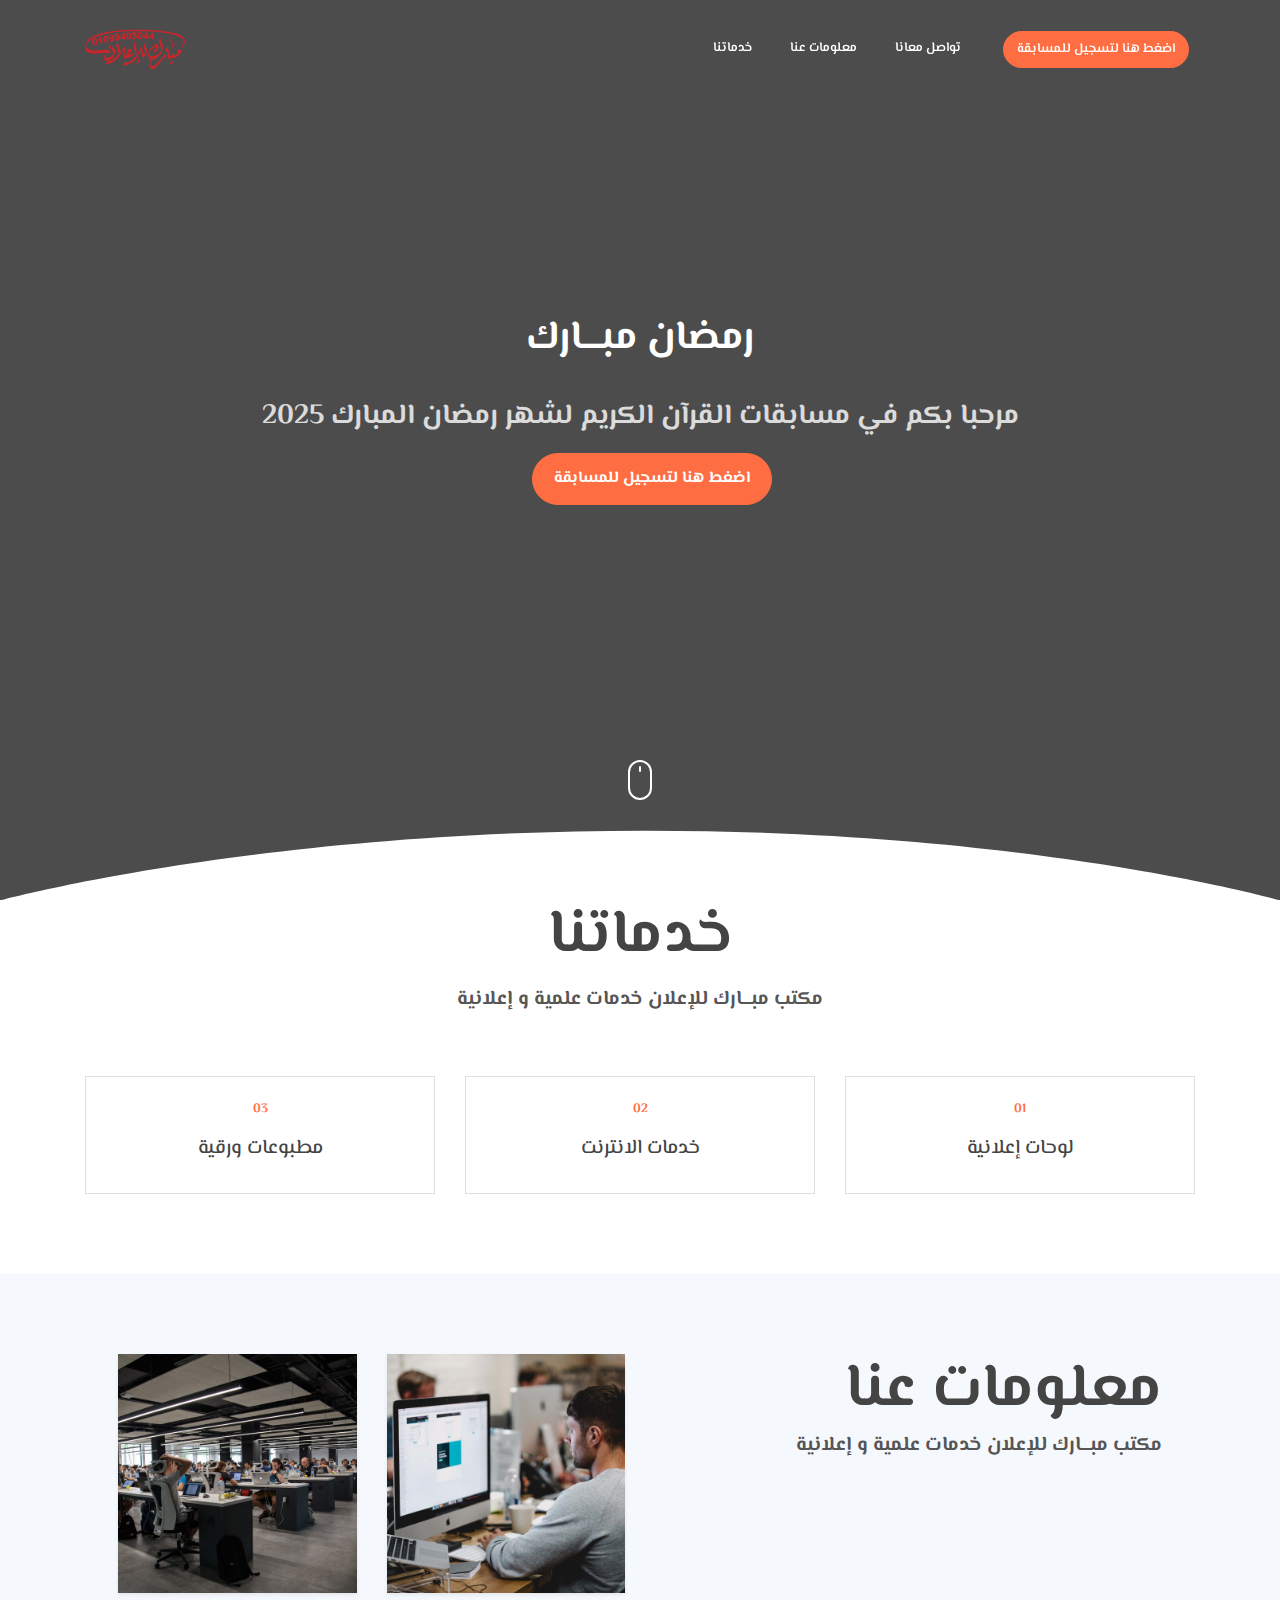
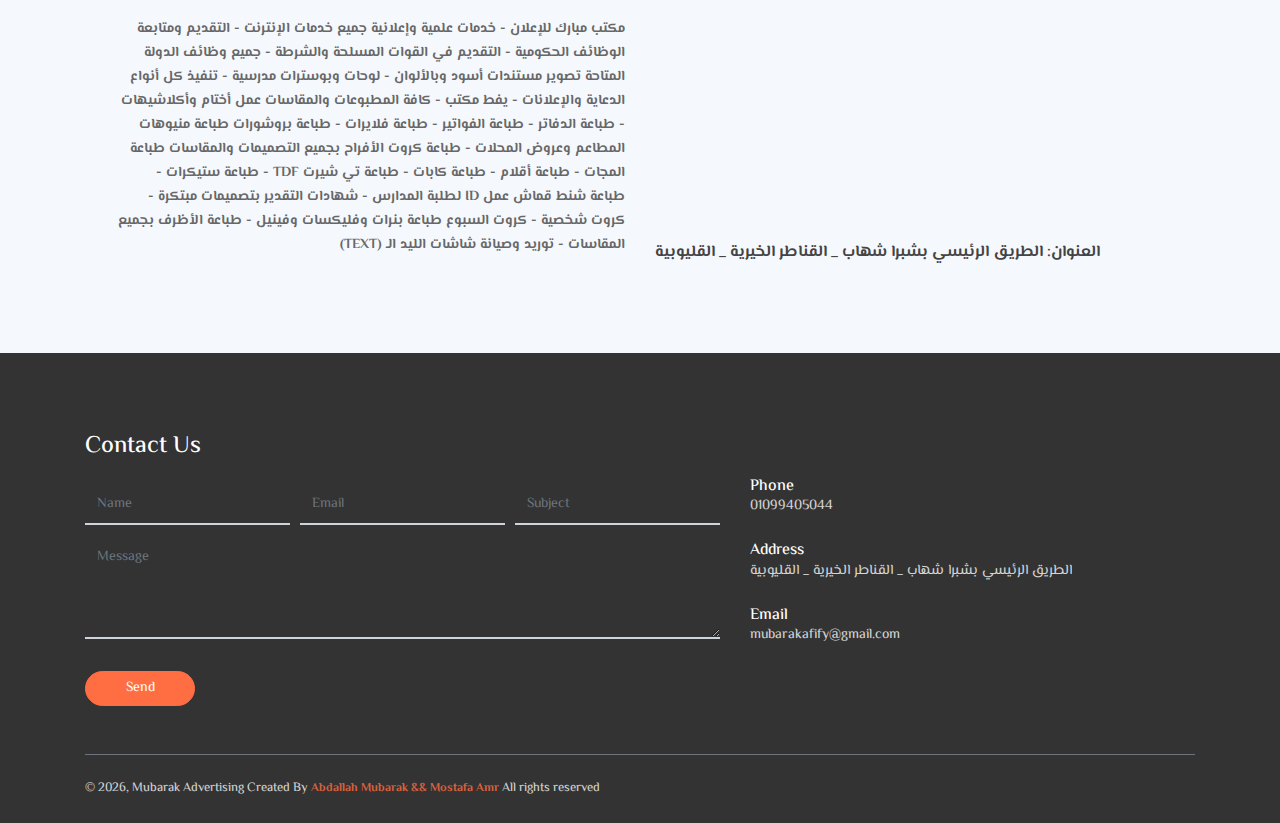
==== index.html @ 3330b334 "Initial commit" ====
<!DOCTYPE html>
<html lang="en">
<head>
	<meta charset="utf-8">
    <meta name="viewport" content="width=device-width, initial-scale=1, shrink-to-fit=no">
    <meta name="description" content="">
    <meta name="author" content="">
    <title>مكتب مبارك للإعلان</title>
    <!-- font icons -->
    <link rel="stylesheet" href="/assets/vendors/themify-icons/css/themify-icons.css">
    <!-- Bootstrap + form main styles -->
	<link rel="stylesheet" href="/assets/css/form.css">
    <link rel="preconnect" href="https://fonts.googleapis.com">
<link rel="preconnect" href="https://fonts.gstatic.com" crossorigin>
<link href="https://fonts.googleapis.com/css2?family=El+Messiri:wght@400..700&display=swap" rel="stylesheet">
</head>
<body data-spy="scroll" data-target=".navbar" data-offset="40" id="home">

    <!-- page Navigation -->
    <nav class="navbar custom-navbar navbar-expand-md navbar-light fixed-top" data-spy="affix" data-offset-top="10">
        <div class="container">
            <a class="navbar-brand" href="#">
                <img src="/assets/imgs/1.png" alt="">
            </a>
            <button class="navbar-toggler ml-auto" type="button" data-toggle="collapse" data-target="#navbarSupportedContent" aria-controls="navbarSupportedContent" aria-expanded="false" aria-label="Toggle navigation">
                <span class="navbar-toggler-icon"></span>
            </button>
            <div class="collapse navbar-collapse" id="navbarSupportedContent">
                <ul class="navbar-nav ml-auto">                     
                    <li class="nav-item">
                        <a class="nav-link" href="#service">خدماتنا</a>
                    </li>
                    <li class="nav-item">
                        <a class="nav-link" href="#about">معلومات عنا</a>
                    </li>
                    </li>
                    <li class="nav-item">
                        <a class="nav-link" href="#contact">تواصل معانا</a>
                    </li>
                    <li class="nav-item">
                        <a href="/rule.html" class="ml-4 nav-link btn btn-primary btn-sm rounded" style="text-align: center;">اضغط هنا لتسجيل للمسابقة</a>
                    </li>
                </ul>
            </div>
        </div>
    </nav>
    <!-- End Of Second Navigation -->

    <!-- Page Header -->
    <header class="header">
        <div class="overlay">
            <li class="nav-item">
                <h1 style="margin-top: -80px;">رمضان مبـــارك</h1>
            </li> 
            <li class="nav-item">
                <p>مرحبا بكم في مسابقات القرآن الكريم لشهر رمضان المبارك 2025</p>            
            </li> 
            <li class="nav-item">
                <a href="/rule.html" class="ml-4 nav-link btn btn-primary btn-sm rounded">اضغط هنا لتسجيل للمسابقة</a>
            </li> 
        </div>  
        <div class="shape">
            <svg viewBox="0 0 1500 200">
                <path d="m 0,240 h 1500.4828 v -71.92164 c 0,0 -286.2763,-81.79324 -743.19024,-81.79324 C 300.37862,86.28512 0,168.07836 0,168.07836 Z"/>
            </svg>
        </div>  
        <div class="mouse-icon"><div class="wheel"></div></div>
    </header>
    <!-- End Of Page Header -->

    <!-- Service Section -->
    <section  id="service" class="section pt-0">
        <div class="container">
            <h6 class="section-title text-center ">خدماتنا</h6>
            <h6 class="section-subtitle text-center mb-5 pb-3">مكتب مبـــارك للإعلان خدمات علمية و إعلانية</h6>

            <div class="row">
                <div class="col-md-4">
                    <div class="card mb-4 mb-md-0 text-center">
                        <div class="card-body" >
                            <small class="text-primary font-weight-bold">01</small>
                            <h5 class="card-title mt-3" dir="rtl"> لوحات إعلانية <h5>
                        </div>
                    </div>
                </div>
                <div class="col-md-4">
                    <div class="card mb-4 mb-md-0 text-center">
                        <div class="card-body">
                            <small class="text-primary font-weight-bold">02</small>
                            <h5 class="card-title mt-3">خدمات الانترنت <h5>
                        </div>
                    </div>
                </div>
                <div class="col-md-4">
                    <div class="card mb-4 mb-md-0 text-center">
                        <div class="card-body">
                            <small class="text-primary font-weight-bold">03</small>
                            <h5 class="card-title mt-3">مطبوعات ورقية <h5>
                        </div>
                    </div>
                </div>    
         
            </div>
        </div>
    </section>
    <!-- End OF Service Section -->

    <!-- About Section -->
    <section class="section" id="about">
        <div class="container">
            <div class="row justify-content-between">
                <div class="col-md-6 pr-md-5 mb-4 mb-md-0" >
                    <h6 class="section-title mb-0" >معلومات عنا</h6>
                    <h6 class="section-subtitle mb-4" >مكتب مبـــارك للإعلان خدمات علمية و إعلانية
                    </h6>
                    <p ></p>
                    <iframe class="text-center"  src="https://www.google.com/maps/embed?pb=!1m17!1m12!1m3!1d3445.7372676297796!2d31.115023584879527!3d30.273066281799746!2m3!1f0!2f0!3f0!3m2!1i1024!2i768!4f13.1!3m2!1m1!2zMzDCsDE2JzIzLjAiTiAzMcKwMDYnNDYuMiJF!5e0!3m2!1sar!2seg!4v1740865009170!5m2!1sar!2seg" width="450" height="350" style="border:0;" allowfullscreen="" loading="lazy" referrerpolicy="no-referrer-when-downgrade"></iframe>                
                    <br>
                    <strong>العنوان:</strong> الطريق الرئيسي بشبرا شهاب _ القناطر الخيرية _ القليوبية 
                </div>
                    
                    <div class="col-md-6 pl-md-5">
                    <div class="row">
                        <div class="col-6">
                            <img src="/assets/imgs/about-1.jpg" alt="" class="w-100 shadow-sm">
                        </div>
                        <div class="col-6">
                            <img src="/assets/imgs/about-2.jpg" alt="" class="w-100 shadow-sm">
                        </div>
                        <div class="col-12 mt-4">
                            <p dir="rtl" style="text-align: right; line-height: 1.5rem; font-weight: bold;">
                                مكتب مبارك للإعلان - خدمات علمية وإعلانية
                                جميع خدمات الإنترنت - التقديم ومتابعة الوظائف الحكومية - التقديم في القوات المسلحة والشرطة - جميع وظائف الدولة المتاحة 
                                تصوير مستندات أسود وبالألوان - لوحات وبوسترات مدرسية - تنفيذ كل أنواع الدعاية والإعلانات - يفط مكتب - كافة المطبوعات والمقاسات 
                                عمل أختام وأكلاشيهات - طباعة الدفاتر - طباعة الفواتير - طباعة فلايرات - طباعة بروشورات 
                                طباعة منيوهات المطاعم وعروض المحلات - طباعة كروت الأفراح بجميع التصميمات والمقاسات 
                                طباعة المجات - طباعة أقلام - طباعة كابات - طباعة تي شيرت TDF - طباعة ستيكرات - طباعة شنط قماش 
                                عمل ID لطلبة المدارس - شهادات التقدير بتصميمات مبتكرة - كروت شخصية - كروت السبوع 
                                طباعة بنرات وفليكسات وفينيل - طباعة الأظرف بجميع المقاسات - توريد وصيانة شاشات الليد الـ (TEXT) 
                            </p>
                        </div>
                    </div>
                </div>
            </div>              
        </div>
    </section>

    <!-- Contact Section -->
    <section id="contact" class="section has-img-bg pb-0">
        <div class="container">
            <div class="row align-items-center">
                <div class="col-md-5 my-3">
                    <h6 class="mb-0">Phone</h6>
                    <p class="mb-4">01099405044</p>

                    <h6 class="mb-0">Address</h6>
                    <p class="mb-4">الطريق الرئيسي بشبرا شهاب _ القناطر الخيرية _ القليوبية </p>

                    <h6 class="mb-0">Email</h6>
                    <p class="mb-0">mubarakafify@gmail.com</p>
                    <p></p>
                </div>
                <div class="col-md-7">
                    <form>
                        <h4 class="mb-4">Contact Us</h4>
                        <div class="form-row">
                            <div class="form-group col-sm-4">
                                <input type="text" class="form-control text-white rounded-0 bg-transparent" name="name" placeholder="Name">
                            </div>
                            <div class="form-group col-sm-4">
                                <input type="email" class="form-control text-white rounded-0 bg-transparent" name="Email" placeholder="Email">
                            </div>
                            <div class="form-group col-sm-4">
                                <input type="text" class="form-control text-white rounded-0 bg-transparent" name="subject" placeholder="Subject">
                            </div>
                            <div class="form-group col-12">
                                <textarea name="message" id="" cols="30" rows="4" class="form-control text-white rounded-0 bg-transparent" placeholder="Message"></textarea>

                            </div>
                            <div class="form-group col-12 mb-0">
                                <button type="submit" class="btn btn-primary rounded w-md mt-3">Send</button>
                            </div>                          
                        </div>                          
                    </form>
                </div>
            </div>
            <!-- Page Footer -->
            <footer class="mt-5 py-4 border-top border-secondary">
                <p class="mb-0 small">&copy; <script>document.write(new Date().getFullYear())</script>, Mubarak Advertising Created By <span style="color: #ff6e42; font-weight: bolder; font-size: 12px;">Abdallah Mubarak && Mostafa Amr</span>   All rights reserved </p>     
            </footer>
            <!-- End of Page Footer -->  
        </div>
    </section>
	
	<!-- core  -->
    <script src="/assets/vendors/jquery/jquery-3.4.1.js"></script>
    <script src="/assets/vendors/bootstrap/bootstrap.bundle.js"></script>

    <!-- bootstrap 3 affix -->
	<script src="/assets/vendors/bootstrap/bootstrap.affix.js"></script>

    <!-- Isotope -->
    <script src="/assets/vendors/isotope/isotope.pkgd.js"></script>

    <!-- form js -->
    <script src="/assets/js/form.js"></script>

</body>
</html>
---- assets/vendors/themify-icons/css/themify-icons.css ----
@font-face {
	font-family: 'themify';
	src:url("../fonts/themify.eot?-fvbane");
	src:url("../fonts/themify.eot?#iefix-fvbane") format("embedded-opentype"),
		url("../fonts/themify.woff?-fvbane") format("woff"),
		url("../fonts/themify.ttf?-fvbane") format("truetype"),
		url("../fonts/themify.svg?-fvbane#themify") format("svg");
	font-weight: normal;
	font-style: normal;
}

[class^="ti-"], [class*=" ti-"] {
	font-family: 'themify';
	speak: none;
	font-style: normal;
	font-weight: normal;
	font-variant: normal;
	text-transform: none;
	line-height: 1;

	/* Better Font Rendering =========== */
	-webkit-font-smoothing: antialiased;
	-moz-osx-font-smoothing: grayscale;
}

.ti-wand:before {
	content: "\e600";
}
.ti-volume:before {
	content: "\e601";
}
.ti-user:before {
	content: "\e602";
}
.ti-unlock:before {
	content: "\e603";
}
.ti-unlink:before {
	content: "\e604";
}
.ti-trash:before {
	content: "\e605";
}
.ti-thought:before {
	content: "\e606";
}
.ti-target:before {
	content: "\e607";
}
.ti-tag:before {
	content: "\e608";
}
.ti-tablet:before {
	content: "\e609";
}
.ti-star:before {
	content: "\e60a";
}
.ti-spray:before {
	content: "\e60b";
}
.ti-signal:before {
	content: "\e60c";
}
.ti-shopping-cart:before {
	content: "\e60d";
}
.ti-shopping-cart-full:before {
	content: "\e60e";
}
.ti-settings:before {
	content: "\e60f";
}
.ti-search:before {
	content: "\e610";
}
.ti-zoom-in:before {
	content: "\e611";
}
.ti-zoom-out:before {
	content: "\e612";
}
.ti-cut:before {
	content: "\e613";
}
.ti-ruler:before {
	content: "\e614";
}
.ti-ruler-pencil:before {
	content: "\e615";
}
.ti-ruler-alt:before {
	content: "\e616";
}
.ti-bookmark:before {
	content: "\e617";
}
.ti-bookmark-alt:before {
	content: "\e618";
}
.ti-reload:before {
	content: "\e619";
}
.ti-plus:before {
	content: "\e61a";
}
.ti-pin:before {
	content: "\e61b";
}
.ti-pencil:before {
	content: "\e61c";
}
.ti-pencil-alt:before {
	content: "\e61d";
}
.ti-paint-roller:before {
	content: "\e61e";
}
.ti-paint-bucket:before {
	content: "\e61f";
}
.ti-na:before {
	content: "\e620";
}
.ti-mobile:before {
	content: "\e621";
}
.ti-minus:before {
	content: "\e622";
}
.ti-medall:before {
	content: "\e623";
}
.ti-medall-alt:before {
	content: "\e624";
}
.ti-marker:before {
	content: "\e625";
}
.ti-marker-alt:before {
	content: "\e626";
}
.ti-arrow-up:before {
	content: "\e627";
}
.ti-arrow-right:before {
	content: "\e628";
}
.ti-arrow-left:before {
	content: "\e629";
}
.ti-arrow-down:before {
	content: "\e62a";
}
.ti-lock:before {
	content: "\e62b";
}
.ti-location-arrow:before {
	content: "\e62c";
}
.ti-link:before {
	content: "\e62d";
}
.ti-layout:before {
	content: "\e62e";
}
.ti-layers:before {
	content: "\e62f";
}
.ti-layers-alt:before {
	content: "\e630";
}
.ti-key:before {
	content: "\e631";
}
.ti-import:before {
	content: "\e632";
}
.ti-image:before {
	content: "\e633";
}
.ti-heart:before {
	content: "\e634";
}
.ti-heart-broken:before {
	content: "\e635";
}
.ti-hand-stop:before {
	content: "\e636";
}
.ti-hand-open:before {
	content: "\e637";
}
.ti-hand-drag:before {
	content: "\e638";
}
.ti-folder:before {
	content: "\e639";
}
.ti-flag:before {
	content: "\e63a";
}
.ti-flag-alt:before {
	content: "\e63b";
}
.ti-flag-alt-2:before {
	content: "\e63c";
}
.ti-eye:before {
	content: "\e63d";
}
.ti-export:before {
	content: "\e63e";
}
.ti-exchange-vertical:before {
	content: "\e63f";
}
.ti-desktop:before {
	content: "\e640";
}
.ti-cup:before {
	content: "\e641";
}
.ti-crown:before {
	content: "\e642";
}
.ti-comments:before {
	content: "\e643";
}
.ti-comment:before {
	content: "\e644";
}
.ti-comment-alt:before {
	content: "\e645";
}
.ti-close:before {
	content: "\e646";
}
.ti-clip:before {
	content: "\e647";
}
.ti-angle-up:before {
	content: "\e648";
}
.ti-angle-right:before {
	content: "\e649";
}
.ti-angle-left:before {
	content: "\e64a";
}
.ti-angle-down:before {
	content: "\e64b";
}
.ti-check:before {
	content: "\e64c";
}
.ti-check-box:before {
	content: "\e64d";
}
.ti-camera:before {
	content: "\e64e";
}
.ti-announcement:before {
	content: "\e64f";
}
.ti-brush:before {
	content: "\e650";
}
.ti-briefcase:before {
	content: "\e651";
}
.ti-bolt:before {
	content: "\e652";
}
.ti-bolt-alt:before {
	content: "\e653";
}
.ti-blackboard:before {
	content: "\e654";
}
.ti-bag:before {
	content: "\e655";
}
.ti-move:before {
	content: "\e656";
}
.ti-arrows-vertical:before {
	content: "\e657";
}
.ti-arrows-horizontal:before {
	content: "\e658";
}
.ti-fullscreen:before {
	content: "\e659";
}
.ti-arrow-top-right:before {
	content: "\e65a";
}
.ti-arrow-top-left:before {
	content: "\e65b";
}
.ti-arrow-circle-up:before {
	content: "\e65c";
}
.ti-arrow-circle-right:before {
	content: "\e65d";
}
.ti-arrow-circle-left:before {
	content: "\e65e";
}
.ti-arrow-circle-down:before {
	content: "\e65f";
}
.ti-angle-double-up:before {
	content: "\e660";
}
.ti-angle-double-right:before {
	content: "\e661";
}
.ti-angle-double-left:before {
	content: "\e662";
}
.ti-angle-double-down:before {
	content: "\e663";
}
.ti-zip:before {
	content: "\e664";
}
.ti-world:before {
	content: "\e665";
}
.ti-wheelchair:before {
	content: "\e666";
}
.ti-view-list:before {
	content: "\e667";
}
.ti-view-list-alt:before {
	content: "\e668";
}
.ti-view-grid:before {
	content: "\e669";
}
.ti-uppercase:before {
	content: "\e66a";
}
.ti-upload:before {
	content: "\e66b";
}
.ti-underline:before {
	content: "\e66c";
}
.ti-truck:before {
	content: "\e66d";
}
.ti-timer:before {
	content: "\e66e";
}
.ti-ticket:before {
	content: "\e66f";
}
.ti-thumb-up:before {
	content: "\e670";
}
.ti-thumb-down:before {
	content: "\e671";
}
.ti-text:before {
	content: "\e672";
}
.ti-stats-up:before {
	content: "\e673";
}
.ti-stats-down:before {
	content: "\e674";
}
.ti-split-v:before {
	content: "\e675";
}
.ti-split-h:before {
	content: "\e676";
}
.ti-smallcap:before {
	content: "\e677";
}
.ti-shine:before {
	content: "\e678";
}
.ti-shift-right:before {
	content: "\e679";
}
.ti-shift-left:before {
	content: "\e67a";
}
.ti-shield:before {
	content: "\e67b";
}
.ti-notepad:before {
	content: "\e67c";
}
.ti-server:before {
	content: "\e67d";
}
.ti-quote-right:before {
	content: "\e67e";
}
.ti-quote-left:before {
	content: "\e67f";
}
.ti-pulse:before {
	content: "\e680";
}
.ti-printer:before {
	content: "\e681";
}
.ti-power-off:before {
	content: "\e682";
}
.ti-plug:before {
	content: "\e683";
}
.ti-pie-chart:before {
	content: "\e684";
}
.ti-paragraph:before {
	content: "\e685";
}
.ti-panel:before {
	content: "\e686";
}
.ti-package:before {
	content: "\e687";
}
.ti-music:before {
	content: "\e688";
}
.ti-music-alt:before {
	content: "\e689";
}
.ti-mouse:before {
	content: "\e68a";
}
.ti-mouse-alt:before {
	content: "\e68b";
}
.ti-money:before {
	content: "\e68c";
}
.ti-microphone:before {
	content: "\e68d";
}
.ti-menu:before {
	content: "\e68e";
}
.ti-menu-alt:before {
	content: "\e68f";
}
.ti-map:before {
	content: "\e690";
}
.ti-map-alt:before {
	content: "\e691";
}
.ti-loop:before {
	content: "\e692";
}
.ti-location-pin:before {
	content: "\e693";
}
.ti-list:before {
	content: "\e694";
}
.ti-light-bulb:before {
	content: "\e695";
}
.ti-Italic:before {
	content: "\e696";
}
.ti-info:before {
	content: "\e697";
}
.ti-infinite:before {
	content: "\e698";
}
.ti-id-badge:before {
	content: "\e699";
}
.ti-hummer:before {
	content: "\e69a";
}
.ti-home:before {
	content: "\e69b";
}
.ti-help:before {
	content: "\e69c";
}
.ti-headphone:before {
	content: "\e69d";
}
.ti-harddrives:before {
	content: "\e69e";
}
.ti-harddrive:before {
	content: "\e69f";
}
.ti-gift:before {
	content: "\e6a0";
}
.ti-game:before {
	content: "\e6a1";
}
.ti-filter:before {
	content: "\e6a2";
}
.ti-files:before {
	content: "\e6a3";
}
.ti-file:before {
	content: "\e6a4";
}
.ti-eraser:before {
	content: "\e6a5";
}
.ti-envelope:before {
	content: "\e6a6";
}
.ti-download:before {
	content: "\e6a7";
}
.ti-direction:before {
	content: "\e6a8";
}
.ti-direction-alt:before {
	content: "\e6a9";
}
.ti-dashboard:before {
	content: "\e6aa";
}
.ti-control-stop:before {
	content: "\e6ab";
}
.ti-control-shuffle:before {
	content: "\e6ac";
}
.ti-control-play:before {
	content: "\e6ad";
}
.ti-control-pause:before {
	content: "\e6ae";
}
.ti-control-forward:before {
	content: "\e6af";
}
.ti-control-backward:before {
	content: "\e6b0";
}
.ti-cloud:before {
	content: "\e6b1";
}
.ti-cloud-up:before {
	content: "\e6b2";
}
.ti-cloud-down:before {
	content: "\e6b3";
}
.ti-clipboard:before {
	content: "\e6b4";
}
.ti-car:before {
	content: "\e6b5";
}
.ti-calendar:before {
	content: "\e6b6";
}
.ti-book:before {
	content: "\e6b7";
}
.ti-bell:before {
	content: "\e6b8";
}
.ti-basketball:before {
	content: "\e6b9";
}
.ti-bar-chart:before {
	content: "\e6ba";
}
.ti-bar-chart-alt:before {
	content: "\e6bb";
}
.ti-back-right:before {
	content: "\e6bc";
}
.ti-back-left:before {
	content: "\e6bd";
}
.ti-arrows-corner:before {
	content: "\e6be";
}
.ti-archive:before {
	content: "\e6bf";
}
.ti-anchor:before {
	content: "\e6c0";
}
.ti-align-right:before {
	content: "\e6c1";
}
.ti-align-left:before {
	content: "\e6c2";
}
.ti-align-justify:before {
	content: "\e6c3";
}
.ti-align-center:before {
	content: "\e6c4";
}
.ti-alert:before {
	content: "\e6c5";
}
.ti-alarm-clock:before {
	content: "\e6c6";
}
.ti-agenda:before {
	content: "\e6c7";
}
.ti-write:before {
	content: "\e6c8";
}
.ti-window:before {
	content: "\e6c9";
}
.ti-widgetized:before {
	content: "\e6ca";
}
.ti-widget:before {
	content: "\e6cb";
}
.ti-widget-alt:before {
	content: "\e6cc";
}
.ti-wallet:before {
	content: "\e6cd";
}
.ti-video-clapper:before {
	content: "\e6ce";
}
.ti-video-camera:before {
	content: "\e6cf";
}
.ti-vector:before {
	content: "\e6d0";
}
.ti-themify-logo:before {
	content: "\e6d1";
}
.ti-themify-favicon:before {
	content: "\e6d2";
}
.ti-themify-favicon-alt:before {
	content: "\e6d3";
}
.ti-support:before {
	content: "\e6d4";
}
.ti-stamp:before {
	content: "\e6d5";
}
.ti-split-v-alt:before {
	content: "\e6d6";
}
.ti-slice:before {
	content: "\e6d7";
}
.ti-shortcode:before {
	content: "\e6d8";
}
.ti-shift-right-alt:before {
	content: "\e6d9";
}
.ti-shift-left-alt:before {
	content: "\e6da";
}
.ti-ruler-alt-2:before {
	content: "\e6db";
}
.ti-receipt:before {
	content: "\e6dc";
}
.ti-pin2:before {
	content: "\e6dd";
}
.ti-pin-alt:before {
	content: "\e6de";
}
.ti-pencil-alt2:before {
	content: "\e6df";
}
.ti-palette:before {
	content: "\e6e0";
}
.ti-more:before {
	content: "\e6e1";
}
.ti-more-alt:before {
	content: "\e6e2";
}
.ti-microphone-alt:before {
	content: "\e6e3";
}
.ti-magnet:before {
	content: "\e6e4";
}
.ti-line-double:before {
	content: "\e6e5";
}
.ti-line-dotted:before {
	content: "\e6e6";
}
.ti-line-dashed:before {
	content: "\e6e7";
}
.ti-layout-width-full:before {
	content: "\e6e8";
}
.ti-layout-width-default:before {
	content: "\e6e9";
}
.ti-layout-width-default-alt:before {
	content: "\e6ea";
}
.ti-layout-tab:before {
	content: "\e6eb";
}
.ti-layout-tab-window:before {
	content: "\e6ec";
}
.ti-layout-tab-v:before {
	content: "\e6ed";
}
.ti-layout-tab-min:before {
	content: "\e6ee";
}
.ti-layout-slider:before {
	content: "\e6ef";
}
.ti-layout-slider-alt:before {
	content: "\e6f0";
}
.ti-layout-sidebar-right:before {
	content: "\e6f1";
}
.ti-layout-sidebar-none:before {
	content: "\e6f2";
}
.ti-layout-sidebar-left:before {
	content: "\e6f3";
}
.ti-layout-placeholder:before {
	content: "\e6f4";
}
.ti-layout-menu:before {
	content: "\e6f5";
}
.ti-layout-menu-v:before {
	content: "\e6f6";
}
.ti-layout-menu-separated:before {
	content: "\e6f7";
}
.ti-layout-menu-full:before {
	content: "\e6f8";
}
.ti-layout-media-right-alt:before {
	content: "\e6f9";
}
.ti-layout-media-right:before {
	content: "\e6fa";
}
.ti-layout-media-overlay:before {
	content: "\e6fb";
}
.ti-layout-media-overlay-alt:before {
	content: "\e6fc";
}
.ti-layout-media-overlay-alt-2:before {
	content: "\e6fd";
}
.ti-layout-media-left-alt:before {
	content: "\e6fe";
}
.ti-layout-media-left:before {
	content: "\e6ff";
}
.ti-layout-media-center-alt:before {
	content: "\e700";
}
.ti-layout-media-center:before {
	content: "\e701";
}
.ti-layout-list-thumb:before {
	content: "\e702";
}
.ti-layout-list-thumb-alt:before {
	content: "\e703";
}
.ti-layout-list-post:before {
	content: "\e704";
}
.ti-layout-list-large-image:before {
	content: "\e705";
}
.ti-layout-line-solid:before {
	content: "\e706";
}
.ti-layout-grid4:before {
	content: "\e707";
}
.ti-layout-grid3:before {
	content: "\e708";
}
.ti-layout-grid2:before {
	content: "\e709";
}
.ti-layout-grid2-thumb:before {
	content: "\e70a";
}
.ti-layout-cta-right:before {
	content: "\e70b";
}
.ti-layout-cta-left:before {
	content: "\e70c";
}
.ti-layout-cta-center:before {
	content: "\e70d";
}
.ti-layout-cta-btn-right:before {
	content: "\e70e";
}
.ti-layout-cta-btn-left:before {
	content: "\e70f";
}
.ti-layout-column4:before {
	content: "\e710";
}
.ti-layout-column3:before {
	content: "\e711";
}
.ti-layout-column2:before {
	content: "\e712";
}
.ti-layout-accordion-separated:before {
	content: "\e713";
}
.ti-layout-accordion-merged:before {
	content: "\e714";
}
.ti-layout-accordion-list:before {
	content: "\e715";
}
.ti-ink-pen:before {
	content: "\e716";
}
.ti-info-alt:before {
	content: "\e717";
}
.ti-help-alt:before {
	content: "\e718";
}
.ti-headphone-alt:before {
	content: "\e719";
}
.ti-hand-point-up:before {
	content: "\e71a";
}
.ti-hand-point-right:before {
	content: "\e71b";
}
.ti-hand-point-left:before {
	content: "\e71c";
}
.ti-hand-point-down:before {
	content: "\e71d";
}
.ti-gallery:before {
	content: "\e71e";
}
.ti-face-smile:before {
	content: "\e71f";
}
.ti-face-sad:before {
	content: "\e720";
}
.ti-credit-card:before {
	content: "\e721";
}
.ti-control-skip-forward:before {
	content: "\e722";
}
.ti-control-skip-backward:before {
	content: "\e723";
}
.ti-control-record:before {
	content: "\e724";
}
.ti-control-eject:before {
	content: "\e725";
}
.ti-comments-smiley:before {
	content: "\e726";
}
.ti-brush-alt:before {
	content: "\e727";
}
.ti-youtube:before {
	content: "\e728";
}
.ti-vimeo:before {
	content: "\e729";
}
.ti-twitter:before {
	content: "\e72a";
}
.ti-time:before {
	content: "\e72b";
}
.ti-tumblr:before {
	content: "\e72c";
}
.ti-skype:before {
	content: "\e72d";
}
.ti-share:before {
	content: "\e72e";
}
.ti-share-alt:before {
	content: "\e72f";
}
.ti-rocket:before {
	content: "\e730";
}
.ti-pinterest:before {
	content: "\e731";
}
.ti-new-window:before {
	content: "\e732";
}
.ti-microsoft:before {
	content: "\e733";
}
.ti-list-ol:before {
	content: "\e734";
}
.ti-linkedin:before {
	content: "\e735";
}
.ti-layout-sidebar-2:before {
	content: "\e736";
}
.ti-layout-grid4-alt:before {
	content: "\e737";
}
.ti-layout-grid3-alt:before {
	content: "\e738";
}
.ti-layout-grid2-alt:before {
	content: "\e739";
}
.ti-layout-column4-alt:before {
	content: "\e73a";
}
.ti-layout-column3-alt:before {
	content: "\e73b";
}
.ti-layout-column2-alt:before {
	content: "\e73c";
}
.ti-instagram:before {
	content: "\e73d";
}
.ti-google:before {
	content: "\e73e";
}
.ti-github:before {
	content: "\e73f";
}
.ti-flickr:before {
	content: "\e740";
}
.ti-facebook:before {
	content: "\e741";
}
.ti-dropbox:before {
	content: "\e742";
}
.ti-dribbble:before {
	content: "\e743";
}
.ti-apple:before {
	content: "\e744";
}
.ti-android:before {
	content: "\e745";
}
.ti-save:before {
	content: "\e746";
}
.ti-save-alt:before {
	content: "\e747";
}
.ti-yahoo:before {
	content: "\e748";
}
.ti-wordpress:before {
	content: "\e749";
}
.ti-vimeo-alt:before {
	content: "\e74a";
}
.ti-twitter-alt:before {
	content: "\e74b";
}
.ti-tumblr-alt:before {
	content: "\e74c";
}
.ti-trello:before {
	content: "\e74d";
}
.ti-stack-overflow:before {
	content: "\e74e";
}
.ti-soundcloud:before {
	content: "\e74f";
}
.ti-sharethis:before {
	content: "\e750";
}
.ti-sharethis-alt:before {
	content: "\e751";
}
.ti-reddit:before {
	content: "\e752";
}
.ti-pinterest-alt:before {
	content: "\e753";
}
.ti-microsoft-alt:before {
	content: "\e754";
}
.ti-linux:before {
	content: "\e755";
}
.ti-jsfiddle:before {
	content: "\e756";
}
.ti-joomla:before {
	content: "\e757";
}
.ti-html5:before {
	content: "\e758";
}
.ti-flickr-alt:before {
	content: "\e759";
}
.ti-email:before {
	content: "\e75a";
}
.ti-drupal:before {
	content: "\e75b";
}
.ti-dropbox-alt:before {
	content: "\e75c";
}
.ti-css3:before {
	content: "\e75d";
}
.ti-rss:before {
	content: "\e75e";
}
.ti-rss-alt:before {
	content: "\e75f";
}
---- assets/css/form.css ----
@charset "UTF-8";

@import url("https://fonts.googleapis.com/css?family=Poppins:100,100i,200,200i,300,300i,400,400i,500,500i,600,600i,700,700i,800,800i,900,900i");
:root {
  --blue: #007bff;
  --indigo: #6610f2;
  --purple: #6f42c1;
  --pink: #e83e8c;
  --red: #eb4d4b;
  --orange: #fd7e14;
  --yellow: #EE5A24;
  --green: #6ab04c;
  --teal: #00cec9;
  --cyan: #1289A7;
  --white: #fff;
  --gray: #6c757d;
  --gray-dark: #1b1b1b;
  --primary: #ff6e42;
  --secondary: #6c757d;
  --success: #6ab04c;
  --info: #1289A7;
  --warning: #EE5A24;
  --danger: #eb4d4b;
  --light: #f8f9fa;
  --dark: #1b1b1b;
  --breakpoint-xs: 0;
  --breakpoint-sm: 576px;
  --breakpoint-md: 768px;
  --breakpoint-lg: 992px;
  --breakpoint-xl: 1200px;
  --font-family-sans-serif: "Poppins", sans-serif;
  --font-family-monospace: SFMono-Regular, Menlo, Monaco, Consolas, "Liberation Mono", "Courier New", monospace;
}

*,
*::before,
*::after {
  box-sizing: border-box;
}
*{
  font-family: "El Messiri", serif;
  font-optical-sizing: auto;
  font-weight: bold;
  font-style: normal;
}
html {
  font-family: sans-serif;
  line-height: 1.15;
  -webkit-text-size-adjust: 100%;
  -webkit-tap-highlight-color: rgba(0, 0, 0, 0);
}

article, aside, figcaption, figure, footer, header, hgroup, main, nav, section {
  display: block;
}

body {
  margin: 0;
  font-family: "Poppins", sans-serif;
  font-size: 1rem;
  font-weight: 400;
  line-height: 1.5;
  color: #444;
  text-align: left;
  background-color: #fff;
}

[tabindex="-1"]:focus {
  outline: 0 !important;
}

hr {
  box-sizing: content-box;
  height: 0;
  overflow: visible;
}

h1, h2, h3, h4, h5, h6 {
  margin-top: 0;
  margin-bottom: 0.5rem;
}

p {
  margin-top: 0;
  margin-bottom: 1rem;
}

abbr[title],
abbr[data-original-title] {
  text-decoration: underline;
  -webkit-text-decoration: underline dotted;
          text-decoration: underline dotted;
  cursor: help;
  border-bottom: 0;
  -webkit-text-decoration-skip-ink: none;
          text-decoration-skip-ink: none;
}

address {
  margin-bottom: 1rem;
  font-style: normal;
  line-height: inherit;
}

ol,
ul,
dl {
  margin-top: 0;
  margin-bottom: 1rem;
}

ol ol,
ul ul,
ol ul,
ul ol {
  margin-bottom: 0;
}

dt {
  font-weight: 700;
}

dd {
  margin-bottom: .5rem;
  margin-left: 0;
}

blockquote {
  margin: 0 0 1rem;
}

b,
strong {
  font-weight: bolder;
}

small {
  font-size: 80%;
}

sub,
sup {
  position: relative;
  font-size: 75%;
  line-height: 0;
  vertical-align: baseline;
}

sub {
  bottom: -.25em;
}

sup {
  top: -.5em;
}

a {
  color: #ff6e42;
  text-decoration: none;
  background-color: transparent;
}

a:hover {
  color: #f53900;
  text-decoration: none;
}

a:not([href]):not([tabindex]) {
  color: inherit;
  text-decoration: none;
}

a:not([href]):not([tabindex]):hover, a:not([href]):not([tabindex]):focus {
  color: inherit;
  text-decoration: none;
}

a:not([href]):not([tabindex]):focus {
  outline: 0;
}

pre,
code,
kbd,
samp {
  font-family: SFMono-Regular, Menlo, Monaco, Consolas, "Liberation Mono", "Courier New", monospace;
  font-size: 1em;
}

pre {
  margin-top: 0;
  margin-bottom: 1rem;
  overflow: auto;
}

figure {
  margin: 0 0 1rem;
}

img {
  vertical-align: middle;
  border-style: none;
}

svg {
  overflow: hidden;
  vertical-align: middle;
}

table {
  border-collapse: collapse;
}

caption {
  padding-top: 0.75rem;
  padding-bottom: 0.75rem;
  color: #6c757d;
  text-align: left;
  caption-side: bottom;
}

th {
  text-align: inherit;
}

label {
  display: inline-block;
  margin-bottom: 0.5rem;
}

button {
  border-radius: 0;
}

button:focus {
  outline: 1px dotted;
  outline: 5px auto -webkit-focus-ring-color;
}

input,
button,
select,
optgroup,
textarea {
  margin: 0;
  font-family: inherit;
  font-size: inherit;
  line-height: inherit;
}

button,
input {
  overflow: visible;
}

button,
select {
  text-transform: none;
}

select {
  word-wrap: normal;
}

button,
[type="button"],
[type="reset"],
[type="submit"] {
  -webkit-appearance: button;
}

button:not(:disabled),
[type="button"]:not(:disabled),
[type="reset"]:not(:disabled),
[type="submit"]:not(:disabled) {
  cursor: pointer;
}

button::-moz-focus-inner,
[type="button"]::-moz-focus-inner,
[type="reset"]::-moz-focus-inner,
[type="submit"]::-moz-focus-inner {
  padding: 0;
  border-style: none;
}

input[type="radio"],
input[type="checkbox"] {
  box-sizing: border-box;
  padding: 0;
}

input[type="date"],
input[type="time"],
input[type="datetime-local"],
input[type="month"] {
  -webkit-appearance: listbox;
}

textarea {
  overflow: auto;
  resize: vertical;
}

fieldset {
  min-width: 0;
  padding: 0;
  margin: 0;
  border: 0;
}

legend {
  display: block;
  width: 100%;
  max-width: 100%;
  padding: 0;
  margin-bottom: .5rem;
  font-size: 1.5rem;
  line-height: inherit;
  color: inherit;
  white-space: normal;
}

progress {
  vertical-align: baseline;
}

[type="number"]::-webkit-inner-spin-button,
[type="number"]::-webkit-outer-spin-button {
  height: auto;
}

[type="search"] {
  outline-offset: -2px;
  -webkit-appearance: none;
}

[type="search"]::-webkit-search-decoration {
  -webkit-appearance: none;
}

::-webkit-file-upload-button {
  font: inherit;
  -webkit-appearance: button;
}

output {
  display: inline-block;
}

summary {
  display: list-item;
  cursor: pointer;
}

template {
  display: none;
}

[hidden] {
  display: none !important;
}

h1, h2, h3, h4, h5, h6,
.h1, .h2, .h3, .h4, .h5, .h6 {
  margin-bottom: 0.5rem;
  font-weight: 500;
  line-height: 1.2;
}

h1, .h1 {
  font-size: 2.5rem;
}

h2, .h2 {
  font-size: 2rem;
}

h3, .h3 {
  font-size: 1.75rem;
}

h4, .h4 {
  font-size: 1.5rem;
}

h5, .h5 {
  font-size: 1.25rem;
}

h6, .h6 {
  font-size: 1rem;
}

.lead {
  font-size: 1.25rem;
  font-weight: 300;
}

.display-1 {
  font-size: 6rem;
  font-weight: 300;
  line-height: 1.2;
}

.display-2 {
  font-size: 5.5rem;
  font-weight: 300;
  line-height: 1.2;
}

.display-3 {
  font-size: 4.5rem;
  font-weight: 300;
  line-height: 1.2;
}

.display-4 {
  font-size: 3.5rem;
  font-weight: 300;
  line-height: 1.2;
}

hr {
  margin-top: 1rem;
  margin-bottom: 1rem;
  border: 0;
  border-top: 1px solid rgba(0, 0, 0, 0.1);
}

small,
.small {
  font-size: 80%;
  font-weight: 400;
}

mark,
.mark {
  padding: 0.2em;
  background-color: #fcf8e3;
}

.list-unstyled {
  padding-left: 0;
  list-style: none;
}

.list-inline {
  padding-left: 0;
  list-style: none;
}

.list-inline-item {
  display: inline-block;
}

.list-inline-item:not(:last-child) {
  margin-right: 0.5rem;
}

.initialism {
  font-size: 90%;
  text-transform: uppercase;
}

.blockquote {
  margin-bottom: 1rem;
  font-size: 1.25rem;
}

.blockquote-footer {
  display: block;
  font-size: 80%;
  color: #6c757d;
}

.blockquote-footer::before {
  content: "\2014\00A0";
}

.img-fluid {
  max-width: 100%;
  height: auto;
}

.img-thumbnail {
  padding: 0.25rem;
  background-color: #fff;
  border: 1px solid #dee2e6;
  border-radius: 0.25rem;
  max-width: 100%;
  height: auto;
}

.figure {
  display: inline-block;
}

.figure-img {
  margin-bottom: 0.5rem;
  line-height: 1;
}

.figure-caption {
  font-size: 90%;
  color: #6c757d;
}

code {
  font-size: 87.5%;
  color: #e83e8c;
  word-break: break-word;
}

a > code {
  color: inherit;
}

kbd {
  padding: 0.2rem 0.4rem;
  font-size: 87.5%;
  color: #fff;
  background-color: #1b1b1b;
  border-radius: 0.2rem;
}

kbd kbd {
  padding: 0;
  font-size: 100%;
  font-weight: 700;
}

pre {
  display: block;
  font-size: 87.5%;
  color: #1b1b1b;
}

pre code {
  font-size: inherit;
  color: inherit;
  word-break: normal;
}

.pre-scrollable {
  max-height: 340px;
  overflow-y: scroll;
}

.container {
  width: 100%;
  padding-right: 15px;
  padding-left: 15px;
  margin-right: auto;
  margin-left: auto;
}

@media (min-width: 576px) {
  .container {
    max-width: 540px;
  }
}

@media (min-width: 768px) {
  .container {
    max-width: 720px;
  }
}

@media (min-width: 992px) {
  .container {
    max-width: 960px;
  }
}

@media (min-width: 1200px) {
  .container {
    max-width: 1140px;
  }
}

.container-fluid {
  width: 100%;
  padding-right: 15px;
  padding-left: 15px;
  margin-right: auto;
  margin-left: auto;
}

.row {
  display: -webkit-box;
  display: -webkit-flex;
  display: -ms-flexbox;
  display: flex;
  -webkit-flex-wrap: wrap;
      -ms-flex-wrap: wrap;
          flex-wrap: wrap;
  margin-right: -15px;
  margin-left: -15px;
}

.no-gutters {
  margin-right: 0;
  margin-left: 0;
}

.no-gutters > .col,
.no-gutters > [class*="col-"] {
  padding-right: 0;
  padding-left: 0;
}

.col-1, .col-2, .col-3, .col-4, .col-5, .col-6, .col-7, .col-8, .col-9, .col-10, .col-11, .col-12, .col,
.col-auto, .col-sm-1, .col-sm-2, .col-sm-3, .col-sm-4, .col-sm-5, .col-sm-6, .col-sm-7, .col-sm-8, .col-sm-9, .col-sm-10, .col-sm-11, .col-sm-12, .col-sm,
.col-sm-auto, .col-md-1, .col-md-2, .col-md-3, .col-md-4, .col-md-5, .col-md-6, .col-md-7, .col-md-8, .col-md-9, .col-md-10, .col-md-11, .col-md-12, .col-md,
.col-md-auto, .col-lg-1, .col-lg-2, .col-lg-3, .col-lg-4, .col-lg-5, .col-lg-6, .col-lg-7, .col-lg-8, .col-lg-9, .col-lg-10, .col-lg-11, .col-lg-12, .col-lg,
.col-lg-auto, .col-xl-1, .col-xl-2, .col-xl-3, .col-xl-4, .col-xl-5, .col-xl-6, .col-xl-7, .col-xl-8, .col-xl-9, .col-xl-10, .col-xl-11, .col-xl-12, .col-xl,
.col-xl-auto {
  position: relative;
  width: 100%;
  padding-right: 15px;
  padding-left: 15px;
}

.col {
  -webkit-flex-basis: 0;
      -ms-flex-preferred-size: 0;
          flex-basis: 0;
  -webkit-box-flex: 1;
  -webkit-flex-grow: 1;
      -ms-flex-positive: 1;
          flex-grow: 1;
  max-width: 100%;
}

.col-auto {
  -webkit-box-flex: 0;
  -webkit-flex: 0 0 auto;
      -ms-flex: 0 0 auto;
          flex: 0 0 auto;
  width: auto;
  max-width: 100%;
}

.col-1 {
  -webkit-box-flex: 0;
  -webkit-flex: 0 0 8.33333%;
      -ms-flex: 0 0 8.33333%;
          flex: 0 0 8.33333%;
  max-width: 8.33333%;
}

.col-2 {
  -webkit-box-flex: 0;
  -webkit-flex: 0 0 16.66667%;
      -ms-flex: 0 0 16.66667%;
          flex: 0 0 16.66667%;
  max-width: 16.66667%;
}

.col-3 {
  -webkit-box-flex: 0;
  -webkit-flex: 0 0 25%;
      -ms-flex: 0 0 25%;
          flex: 0 0 25%;
  max-width: 25%;
}

.col-4 {
  -webkit-box-flex: 0;
  -webkit-flex: 0 0 33.33333%;
      -ms-flex: 0 0 33.33333%;
          flex: 0 0 33.33333%;
  max-width: 33.33333%;
}

.col-5 {
  -webkit-box-flex: 0;
  -webkit-flex: 0 0 41.66667%;
      -ms-flex: 0 0 41.66667%;
          flex: 0 0 41.66667%;
  max-width: 41.66667%;
}

.col-6 {
  -webkit-box-flex: 0;
  -webkit-flex: 0 0 50%;
      -ms-flex: 0 0 50%;
          flex: 0 0 50%;
  max-width: 50%;
}

.col-7 {
  -webkit-box-flex: 0;
  -webkit-flex: 0 0 58.33333%;
      -ms-flex: 0 0 58.33333%;
          flex: 0 0 58.33333%;
  max-width: 58.33333%;
}

.col-8 {
  -webkit-box-flex: 0;
  -webkit-flex: 0 0 66.66667%;
      -ms-flex: 0 0 66.66667%;
          flex: 0 0 66.66667%;
  max-width: 66.66667%;
}

.col-9 {
  -webkit-box-flex: 0;
  -webkit-flex: 0 0 75%;
      -ms-flex: 0 0 75%;
          flex: 0 0 75%;
  max-width: 75%;
}

.col-10 {
  -webkit-box-flex: 0;
  -webkit-flex: 0 0 83.33333%;
      -ms-flex: 0 0 83.33333%;
          flex: 0 0 83.33333%;
  max-width: 83.33333%;
}

.col-11 {
  -webkit-box-flex: 0;
  -webkit-flex: 0 0 91.66667%;
      -ms-flex: 0 0 91.66667%;
          flex: 0 0 91.66667%;
  max-width: 91.66667%;
}

.col-12 {
  -webkit-box-flex: 0;
  -webkit-flex: 0 0 100%;
      -ms-flex: 0 0 100%;
          flex: 0 0 100%;
  max-width: 100%;
}

.order-first {
  -webkit-box-ordinal-group: 0;
  -webkit-order: -1;
      -ms-flex-order: -1;
          order: -1;
}

.order-last {
  -webkit-box-ordinal-group: 14;
  -webkit-order: 13;
      -ms-flex-order: 13;
          order: 13;
}

.order-0 {
  -webkit-box-ordinal-group: 1;
  -webkit-order: 0;
      -ms-flex-order: 0;
          order: 0;
}

.order-1 {
  -webkit-box-ordinal-group: 2;
  -webkit-order: 1;
      -ms-flex-order: 1;
          order: 1;
}

.order-2 {
  -webkit-box-ordinal-group: 3;
  -webkit-order: 2;
      -ms-flex-order: 2;
          order: 2;
}

.order-3 {
  -webkit-box-ordinal-group: 4;
  -webkit-order: 3;
      -ms-flex-order: 3;
          order: 3;
}

.order-4 {
  -webkit-box-ordinal-group: 5;
  -webkit-order: 4;
      -ms-flex-order: 4;
          order: 4;
}

.order-5 {
  -webkit-box-ordinal-group: 6;
  -webkit-order: 5;
      -ms-flex-order: 5;
          order: 5;
}

.order-6 {
  -webkit-box-ordinal-group: 7;
  -webkit-order: 6;
      -ms-flex-order: 6;
          order: 6;
}

.order-7 {
  -webkit-box-ordinal-group: 8;
  -webkit-order: 7;
      -ms-flex-order: 7;
          order: 7;
}

.order-8 {
  -webkit-box-ordinal-group: 9;
  -webkit-order: 8;
      -ms-flex-order: 8;
          order: 8;
}

.order-9 {
  -webkit-box-ordinal-group: 10;
  -webkit-order: 9;
      -ms-flex-order: 9;
          order: 9;
}

.order-10 {
  -webkit-box-ordinal-group: 11;
  -webkit-order: 10;
      -ms-flex-order: 10;
          order: 10;
}

.order-11 {
  -webkit-box-ordinal-group: 12;
  -webkit-order: 11;
      -ms-flex-order: 11;
          order: 11;
}

.order-12 {
  -webkit-box-ordinal-group: 13;
  -webkit-order: 12;
      -ms-flex-order: 12;
          order: 12;
}

.offset-1 {
  margin-left: 8.33333%;
}

.offset-2 {
  margin-left: 16.66667%;
}

.offset-3 {
  margin-left: 25%;
}

.offset-4 {
  margin-left: 33.33333%;
}

.offset-5 {
  margin-left: 41.66667%;
}

.offset-6 {
  margin-left: 50%;
}

.offset-7 {
  margin-left: 58.33333%;
}

.offset-8 {
  margin-left: 66.66667%;
}

.offset-9 {
  margin-left: 75%;
}

.offset-10 {
  margin-left: 83.33333%;
}

.offset-11 {
  margin-left: 91.66667%;
}

@media (min-width: 576px) {
  .col-sm {
    -webkit-flex-basis: 0;
        -ms-flex-preferred-size: 0;
            flex-basis: 0;
    -webkit-box-flex: 1;
    -webkit-flex-grow: 1;
        -ms-flex-positive: 1;
            flex-grow: 1;
    max-width: 100%;
  }
  .col-sm-auto {
    -webkit-box-flex: 0;
    -webkit-flex: 0 0 auto;
        -ms-flex: 0 0 auto;
            flex: 0 0 auto;
    width: auto;
    max-width: 100%;
  }
  .col-sm-1 {
    -webkit-box-flex: 0;
    -webkit-flex: 0 0 8.33333%;
        -ms-flex: 0 0 8.33333%;
            flex: 0 0 8.33333%;
    max-width: 8.33333%;
  }
  .col-sm-2 {
    -webkit-box-flex: 0;
    -webkit-flex: 0 0 16.66667%;
        -ms-flex: 0 0 16.66667%;
            flex: 0 0 16.66667%;
    max-width: 16.66667%;
  }
  .col-sm-3 {
    -webkit-box-flex: 0;
    -webkit-flex: 0 0 25%;
        -ms-flex: 0 0 25%;
            flex: 0 0 25%;
    max-width: 25%;
  }
  .col-sm-4 {
    -webkit-box-flex: 0;
    -webkit-flex: 0 0 33.33333%;
        -ms-flex: 0 0 33.33333%;
            flex: 0 0 33.33333%;
    max-width: 33.33333%;
  }
  .col-sm-5 {
    -webkit-box-flex: 0;
    -webkit-flex: 0 0 41.66667%;
        -ms-flex: 0 0 41.66667%;
            flex: 0 0 41.66667%;
    max-width: 41.66667%;
  }
  .col-sm-6 {
    -webkit-box-flex: 0;
    -webkit-flex: 0 0 50%;
        -ms-flex: 0 0 50%;
            flex: 0 0 50%;
    max-width: 50%;
  }
  .col-sm-7 {
    -webkit-box-flex: 0;
    -webkit-flex: 0 0 58.33333%;
        -ms-flex: 0 0 58.33333%;
            flex: 0 0 58.33333%;
    max-width: 58.33333%;
  }
  .col-sm-8 {
    -webkit-box-flex: 0;
    -webkit-flex: 0 0 66.66667%;
        -ms-flex: 0 0 66.66667%;
            flex: 0 0 66.66667%;
    max-width: 66.66667%;
  }
  .col-sm-9 {
    -webkit-box-flex: 0;
    -webkit-flex: 0 0 75%;
        -ms-flex: 0 0 75%;
            flex: 0 0 75%;
    max-width: 75%;
  }
  .col-sm-10 {
    -webkit-box-flex: 0;
    -webkit-flex: 0 0 83.33333%;
        -ms-flex: 0 0 83.33333%;
            flex: 0 0 83.33333%;
    max-width: 83.33333%;
  }
  .col-sm-11 {
    -webkit-box-flex: 0;
    -webkit-flex: 0 0 91.66667%;
        -ms-flex: 0 0 91.66667%;
            flex: 0 0 91.66667%;
    max-width: 91.66667%;
  }
  .col-sm-12 {
    -webkit-box-flex: 0;
    -webkit-flex: 0 0 100%;
        -ms-flex: 0 0 100%;
            flex: 0 0 100%;
    max-width: 100%;
  }
  .order-sm-first {
    -webkit-box-ordinal-group: 0;
    -webkit-order: -1;
        -ms-flex-order: -1;
            order: -1;
  }
  .order-sm-last {
    -webkit-box-ordinal-group: 14;
    -webkit-order: 13;
        -ms-flex-order: 13;
            order: 13;
  }
  .order-sm-0 {
    -webkit-box-ordinal-group: 1;
    -webkit-order: 0;
        -ms-flex-order: 0;
            order: 0;
  }
  .order-sm-1 {
    -webkit-box-ordinal-group: 2;
    -webkit-order: 1;
        -ms-flex-order: 1;
            order: 1;
  }
  .order-sm-2 {
    -webkit-box-ordinal-group: 3;
    -webkit-order: 2;
        -ms-flex-order: 2;
            order: 2;
  }
  .order-sm-3 {
    -webkit-box-ordinal-group: 4;
    -webkit-order: 3;
        -ms-flex-order: 3;
            order: 3;
  }
  .order-sm-4 {
    -webkit-box-ordinal-group: 5;
    -webkit-order: 4;
        -ms-flex-order: 4;
            order: 4;
  }
  .order-sm-5 {
    -webkit-box-ordinal-group: 6;
    -webkit-order: 5;
        -ms-flex-order: 5;
            order: 5;
  }
  .order-sm-6 {
    -webkit-box-ordinal-group: 7;
    -webkit-order: 6;
        -ms-flex-order: 6;
            order: 6;
  }
  .order-sm-7 {
    -webkit-box-ordinal-group: 8;
    -webkit-order: 7;
        -ms-flex-order: 7;
            order: 7;
  }
  .order-sm-8 {
    -webkit-box-ordinal-group: 9;
    -webkit-order: 8;
        -ms-flex-order: 8;
            order: 8;
  }
  .order-sm-9 {
    -webkit-box-ordinal-group: 10;
    -webkit-order: 9;
        -ms-flex-order: 9;
            order: 9;
  }
  .order-sm-10 {
    -webkit-box-ordinal-group: 11;
    -webkit-order: 10;
        -ms-flex-order: 10;
            order: 10;
  }
  .order-sm-11 {
    -webkit-box-ordinal-group: 12;
    -webkit-order: 11;
        -ms-flex-order: 11;
            order: 11;
  }
  .order-sm-12 {
    -webkit-box-ordinal-group: 13;
    -webkit-order: 12;
        -ms-flex-order: 12;
            order: 12;
  }
  .offset-sm-0 {
    margin-left: 0;
  }
  .offset-sm-1 {
    margin-left: 8.33333%;
  }
  .offset-sm-2 {
    margin-left: 16.66667%;
  }
  .offset-sm-3 {
    margin-left: 25%;
  }
  .offset-sm-4 {
    margin-left: 33.33333%;
  }
  .offset-sm-5 {
    margin-left: 41.66667%;
  }
  .offset-sm-6 {
    margin-left: 50%;
  }
  .offset-sm-7 {
    margin-left: 58.33333%;
  }
  .offset-sm-8 {
    margin-left: 66.66667%;
  }
  .offset-sm-9 {
    margin-left: 75%;
  }
  .offset-sm-10 {
    margin-left: 83.33333%;
  }
  .offset-sm-11 {
    margin-left: 91.66667%;
  }
}

@media (min-width: 768px) {
  .col-md {
    -webkit-flex-basis: 0;
        -ms-flex-preferred-size: 0;
            flex-basis: 0;
    -webkit-box-flex: 1;
    -webkit-flex-grow: 1;
        -ms-flex-positive: 1;
            flex-grow: 1;
    max-width: 100%;
  }
  .col-md-auto {
    -webkit-box-flex: 0;
    -webkit-flex: 0 0 auto;
        -ms-flex: 0 0 auto;
            flex: 0 0 auto;
    width: auto;
    max-width: 100%;
  }
  .col-md-1 {
    -webkit-box-flex: 0;
    -webkit-flex: 0 0 8.33333%;
        -ms-flex: 0 0 8.33333%;
            flex: 0 0 8.33333%;
    max-width: 8.33333%;
  }
  .col-md-2 {
    -webkit-box-flex: 0;
    -webkit-flex: 0 0 16.66667%;
        -ms-flex: 0 0 16.66667%;
            flex: 0 0 16.66667%;
    max-width: 16.66667%;
  }
  .col-md-3 {
    -webkit-box-flex: 0;
    -webkit-flex: 0 0 25%;
        -ms-flex: 0 0 25%;
            flex: 0 0 25%;
    max-width: 25%;
  }
  .col-md-4 {
    -webkit-box-flex: 0;
    -webkit-flex: 0 0 33.33333%;
        -ms-flex: 0 0 33.33333%;
            flex: 0 0 33.33333%;
    max-width: 33.33333%;
  }
  .col-md-5 {
    -webkit-box-flex: 0;
    -webkit-flex: 0 0 41.66667%;
        -ms-flex: 0 0 41.66667%;
            flex: 0 0 41.66667%;
    max-width: 41.66667%;
  }
  .col-md-6 {
    -webkit-box-flex: 0;
    -webkit-flex: 0 0 50%;
        -ms-flex: 0 0 50%;
            flex: 0 0 50%;
    max-width: 50%;
  }
  .col-md-7 {
    -webkit-box-flex: 0;
    -webkit-flex: 0 0 58.33333%;
        -ms-flex: 0 0 58.33333%;
            flex: 0 0 58.33333%;
    max-width: 58.33333%;
  }
  .col-md-8 {
    -webkit-box-flex: 0;
    -webkit-flex: 0 0 66.66667%;
        -ms-flex: 0 0 66.66667%;
            flex: 0 0 66.66667%;
    max-width: 66.66667%;
  }
  .col-md-9 {
    -webkit-box-flex: 0;
    -webkit-flex: 0 0 75%;
        -ms-flex: 0 0 75%;
            flex: 0 0 75%;
    max-width: 75%;
  }
  .col-md-10 {
    -webkit-box-flex: 0;
    -webkit-flex: 0 0 83.33333%;
        -ms-flex: 0 0 83.33333%;
            flex: 0 0 83.33333%;
    max-width: 83.33333%;
  }
  .col-md-11 {
    -webkit-box-flex: 0;
    -webkit-flex: 0 0 91.66667%;
        -ms-flex: 0 0 91.66667%;
            flex: 0 0 91.66667%;
    max-width: 91.66667%;
  }
  .col-md-12 {
    -webkit-box-flex: 0;
    -webkit-flex: 0 0 100%;
        -ms-flex: 0 0 100%;
            flex: 0 0 100%;
    max-width: 100%;
  }
  .order-md-first {
    -webkit-box-ordinal-group: 0;
    -webkit-order: -1;
        -ms-flex-order: -1;
            order: -1;
  }
  .order-md-last {
    -webkit-box-ordinal-group: 14;
    -webkit-order: 13;
        -ms-flex-order: 13;
            order: 13;
  }
  .order-md-0 {
    -webkit-box-ordinal-group: 1;
    -webkit-order: 0;
        -ms-flex-order: 0;
            order: 0;
  }
  .order-md-1 {
    -webkit-box-ordinal-group: 2;
    -webkit-order: 1;
        -ms-flex-order: 1;
            order: 1;
  }
  .order-md-2 {
    -webkit-box-ordinal-group: 3;
    -webkit-order: 2;
        -ms-flex-order: 2;
            order: 2;
  }
  .order-md-3 {
    -webkit-box-ordinal-group: 4;
    -webkit-order: 3;
        -ms-flex-order: 3;
            order: 3;
  }
  .order-md-4 {
    -webkit-box-ordinal-group: 5;
    -webkit-order: 4;
        -ms-flex-order: 4;
            order: 4;
  }
  .order-md-5 {
    -webkit-box-ordinal-group: 6;
    -webkit-order: 5;
        -ms-flex-order: 5;
            order: 5;
  }
  .order-md-6 {
    -webkit-box-ordinal-group: 7;
    -webkit-order: 6;
        -ms-flex-order: 6;
            order: 6;
  }
  .order-md-7 {
    -webkit-box-ordinal-group: 8;
    -webkit-order: 7;
        -ms-flex-order: 7;
            order: 7;
  }
  .order-md-8 {
    -webkit-box-ordinal-group: 9;
    -webkit-order: 8;
        -ms-flex-order: 8;
            order: 8;
  }
  .order-md-9 {
    -webkit-box-ordinal-group: 10;
    -webkit-order: 9;
        -ms-flex-order: 9;
            order: 9;
  }
  .order-md-10 {
    -webkit-box-ordinal-group: 11;
    -webkit-order: 10;
        -ms-flex-order: 10;
            order: 10;
  }
  .order-md-11 {
    -webkit-box-ordinal-group: 12;
    -webkit-order: 11;
        -ms-flex-order: 11;
            order: 11;
  }
  .order-md-12 {
    -webkit-box-ordinal-group: 13;
    -webkit-order: 12;
        -ms-flex-order: 12;
            order: 12;
  }
  .offset-md-0 {
    margin-left: 0;
  }
  .offset-md-1 {
    margin-left: 8.33333%;
  }
  .offset-md-2 {
    margin-left: 16.66667%;
  }
  .offset-md-3 {
    margin-left: 25%;
  }
  .offset-md-4 {
    margin-left: 33.33333%;
  }
  .offset-md-5 {
    margin-left: 41.66667%;
  }
  .offset-md-6 {
    margin-left: 50%;
  }
  .offset-md-7 {
    margin-left: 58.33333%;
  }
  .offset-md-8 {
    margin-left: 66.66667%;
  }
  .offset-md-9 {
    margin-left: 75%;
  }
  .offset-md-10 {
    margin-left: 83.33333%;
  }
  .offset-md-11 {
    margin-left: 91.66667%;
  }
}

@media (min-width: 992px) {
  .col-lg {
    -webkit-flex-basis: 0;
        -ms-flex-preferred-size: 0;
            flex-basis: 0;
    -webkit-box-flex: 1;
    -webkit-flex-grow: 1;
        -ms-flex-positive: 1;
            flex-grow: 1;
    max-width: 100%;
  }
  .col-lg-auto {
    -webkit-box-flex: 0;
    -webkit-flex: 0 0 auto;
        -ms-flex: 0 0 auto;
            flex: 0 0 auto;
    width: auto;
    max-width: 100%;
  }
  .col-lg-1 {
    -webkit-box-flex: 0;
    -webkit-flex: 0 0 8.33333%;
        -ms-flex: 0 0 8.33333%;
            flex: 0 0 8.33333%;
    max-width: 8.33333%;
  }
  .col-lg-2 {
    -webkit-box-flex: 0;
    -webkit-flex: 0 0 16.66667%;
        -ms-flex: 0 0 16.66667%;
            flex: 0 0 16.66667%;
    max-width: 16.66667%;
  }
  .col-lg-3 {
    -webkit-box-flex: 0;
    -webkit-flex: 0 0 25%;
        -ms-flex: 0 0 25%;
            flex: 0 0 25%;
    max-width: 25%;
  }
  .col-lg-4 {
    -webkit-box-flex: 0;
    -webkit-flex: 0 0 33.33333%;
        -ms-flex: 0 0 33.33333%;
            flex: 0 0 33.33333%;
    max-width: 33.33333%;
  }
  .col-lg-5 {
    -webkit-box-flex: 0;
    -webkit-flex: 0 0 41.66667%;
        -ms-flex: 0 0 41.66667%;
            flex: 0 0 41.66667%;
    max-width: 41.66667%;
  }
  .col-lg-6 {
    -webkit-box-flex: 0;
    -webkit-flex: 0 0 50%;
        -ms-flex: 0 0 50%;
            flex: 0 0 50%;
    max-width: 50%;
  }
  .col-lg-7 {
    -webkit-box-flex: 0;
    -webkit-flex: 0 0 58.33333%;
        -ms-flex: 0 0 58.33333%;
            flex: 0 0 58.33333%;
    max-width: 58.33333%;
  }
  .col-lg-8 {
    -webkit-box-flex: 0;
    -webkit-flex: 0 0 66.66667%;
        -ms-flex: 0 0 66.66667%;
            flex: 0 0 66.66667%;
    max-width: 66.66667%;
  }
  .col-lg-9 {
    -webkit-box-flex: 0;
    -webkit-flex: 0 0 75%;
        -ms-flex: 0 0 75%;
            flex: 0 0 75%;
    max-width: 75%;
  }
  .col-lg-10 {
    -webkit-box-flex: 0;
    -webkit-flex: 0 0 83.33333%;
        -ms-flex: 0 0 83.33333%;
            flex: 0 0 83.33333%;
    max-width: 83.33333%;
  }
  .col-lg-11 {
    -webkit-box-flex: 0;
    -webkit-flex: 0 0 91.66667%;
        -ms-flex: 0 0 91.66667%;
            flex: 0 0 91.66667%;
    max-width: 91.66667%;
  }
  .col-lg-12 {
    -webkit-box-flex: 0;
    -webkit-flex: 0 0 100%;
        -ms-flex: 0 0 100%;
            flex: 0 0 100%;
    max-width: 100%;
  }
  .order-lg-first {
    -webkit-box-ordinal-group: 0;
    -webkit-order: -1;
        -ms-flex-order: -1;
            order: -1;
  }
  .order-lg-last {
    -webkit-box-ordinal-group: 14;
    -webkit-order: 13;
        -ms-flex-order: 13;
            order: 13;
  }
  .order-lg-0 {
    -webkit-box-ordinal-group: 1;
    -webkit-order: 0;
        -ms-flex-order: 0;
            order: 0;
  }
  .order-lg-1 {
    -webkit-box-ordinal-group: 2;
    -webkit-order: 1;
        -ms-flex-order: 1;
            order: 1;
  }
  .order-lg-2 {
    -webkit-box-ordinal-group: 3;
    -webkit-order: 2;
        -ms-flex-order: 2;
            order: 2;
  }
  .order-lg-3 {
    -webkit-box-ordinal-group: 4;
    -webkit-order: 3;
        -ms-flex-order: 3;
            order: 3;
  }
  .order-lg-4 {
    -webkit-box-ordinal-group: 5;
    -webkit-order: 4;
        -ms-flex-order: 4;
            order: 4;
  }
  .order-lg-5 {
    -webkit-box-ordinal-group: 6;
    -webkit-order: 5;
        -ms-flex-order: 5;
            order: 5;
  }
  .order-lg-6 {
    -webkit-box-ordinal-group: 7;
    -webkit-order: 6;
        -ms-flex-order: 6;
            order: 6;
  }
  .order-lg-7 {
    -webkit-box-ordinal-group: 8;
    -webkit-order: 7;
        -ms-flex-order: 7;
            order: 7;
  }
  .order-lg-8 {
    -webkit-box-ordinal-group: 9;
    -webkit-order: 8;
        -ms-flex-order: 8;
            order: 8;
  }
  .order-lg-9 {
    -webkit-box-ordinal-group: 10;
    -webkit-order: 9;
        -ms-flex-order: 9;
            order: 9;
  }
  .order-lg-10 {
    -webkit-box-ordinal-group: 11;
    -webkit-order: 10;
        -ms-flex-order: 10;
            order: 10;
  }
  .order-lg-11 {
    -webkit-box-ordinal-group: 12;
    -webkit-order: 11;
        -ms-flex-order: 11;
            order: 11;
  }
  .order-lg-12 {
    -webkit-box-ordinal-group: 13;
    -webkit-order: 12;
        -ms-flex-order: 12;
            order: 12;
  }
  .offset-lg-0 {
    margin-left: 0;
  }
  .offset-lg-1 {
    margin-left: 8.33333%;
  }
  .offset-lg-2 {
    margin-left: 16.66667%;
  }
  .offset-lg-3 {
    margin-left: 25%;
  }
  .offset-lg-4 {
    margin-left: 33.33333%;
  }
  .offset-lg-5 {
    margin-left: 41.66667%;
  }
  .offset-lg-6 {
    margin-left: 50%;
  }
  .offset-lg-7 {
    margin-left: 58.33333%;
  }
  .offset-lg-8 {
    margin-left: 66.66667%;
  }
  .offset-lg-9 {
    margin-left: 75%;
  }
  .offset-lg-10 {
    margin-left: 83.33333%;
  }
  .offset-lg-11 {
    margin-left: 91.66667%;
  }
}

@media (min-width: 1200px) {
  .col-xl {
    -webkit-flex-basis: 0;
        -ms-flex-preferred-size: 0;
            flex-basis: 0;
    -webkit-box-flex: 1;
    -webkit-flex-grow: 1;
        -ms-flex-positive: 1;
            flex-grow: 1;
    max-width: 100%;
  }
  .col-xl-auto {
    -webkit-box-flex: 0;
    -webkit-flex: 0 0 auto;
        -ms-flex: 0 0 auto;
            flex: 0 0 auto;
    width: auto;
    max-width: 100%;
  }
  .col-xl-1 {
    -webkit-box-flex: 0;
    -webkit-flex: 0 0 8.33333%;
        -ms-flex: 0 0 8.33333%;
            flex: 0 0 8.33333%;
    max-width: 8.33333%;
  }
  .col-xl-2 {
    -webkit-box-flex: 0;
    -webkit-flex: 0 0 16.66667%;
        -ms-flex: 0 0 16.66667%;
            flex: 0 0 16.66667%;
    max-width: 16.66667%;
  }
  .col-xl-3 {
    -webkit-box-flex: 0;
    -webkit-flex: 0 0 25%;
        -ms-flex: 0 0 25%;
            flex: 0 0 25%;
    max-width: 25%;
  }
  .col-xl-4 {
    -webkit-box-flex: 0;
    -webkit-flex: 0 0 33.33333%;
        -ms-flex: 0 0 33.33333%;
            flex: 0 0 33.33333%;
    max-width: 33.33333%;
  }
  .col-xl-5 {
    -webkit-box-flex: 0;
    -webkit-flex: 0 0 41.66667%;
        -ms-flex: 0 0 41.66667%;
            flex: 0 0 41.66667%;
    max-width: 41.66667%;
  }
  .col-xl-6 {
    -webkit-box-flex: 0;
    -webkit-flex: 0 0 50%;
        -ms-flex: 0 0 50%;
            flex: 0 0 50%;
    max-width: 50%;
  }
  .col-xl-7 {
    -webkit-box-flex: 0;
    -webkit-flex: 0 0 58.33333%;
        -ms-flex: 0 0 58.33333%;
            flex: 0 0 58.33333%;
    max-width: 58.33333%;
  }
  .col-xl-8 {
    -webkit-box-flex: 0;
    -webkit-flex: 0 0 66.66667%;
        -ms-flex: 0 0 66.66667%;
            flex: 0 0 66.66667%;
    max-width: 66.66667%;
  }
  .col-xl-9 {
    -webkit-box-flex: 0;
    -webkit-flex: 0 0 75%;
        -ms-flex: 0 0 75%;
            flex: 0 0 75%;
    max-width: 75%;
  }
  .col-xl-10 {
    -webkit-box-flex: 0;
    -webkit-flex: 0 0 83.33333%;
        -ms-flex: 0 0 83.33333%;
            flex: 0 0 83.33333%;
    max-width: 83.33333%;
  }
  .col-xl-11 {
    -webkit-box-flex: 0;
    -webkit-flex: 0 0 91.66667%;
        -ms-flex: 0 0 91.66667%;
            flex: 0 0 91.66667%;
    max-width: 91.66667%;
  }
  .col-xl-12 {
    -webkit-box-flex: 0;
    -webkit-flex: 0 0 100%;
        -ms-flex: 0 0 100%;
            flex: 0 0 100%;
    max-width: 100%;
  }
  .order-xl-first {
    -webkit-box-ordinal-group: 0;
    -webkit-order: -1;
        -ms-flex-order: -1;
            order: -1;
  }
  .order-xl-last {
    -webkit-box-ordinal-group: 14;
    -webkit-order: 13;
        -ms-flex-order: 13;
            order: 13;
  }
  .order-xl-0 {
    -webkit-box-ordinal-group: 1;
    -webkit-order: 0;
        -ms-flex-order: 0;
            order: 0;
  }
  .order-xl-1 {
    -webkit-box-ordinal-group: 2;
    -webkit-order: 1;
        -ms-flex-order: 1;
            order: 1;
  }
  .order-xl-2 {
    -webkit-box-ordinal-group: 3;
    -webkit-order: 2;
        -ms-flex-order: 2;
            order: 2;
  }
  .order-xl-3 {
    -webkit-box-ordinal-group: 4;
    -webkit-order: 3;
        -ms-flex-order: 3;
            order: 3;
  }
  .order-xl-4 {
    -webkit-box-ordinal-group: 5;
    -webkit-order: 4;
        -ms-flex-order: 4;
            order: 4;
  }
  .order-xl-5 {
    -webkit-box-ordinal-group: 6;
    -webkit-order: 5;
        -ms-flex-order: 5;
            order: 5;
  }
  .order-xl-6 {
    -webkit-box-ordinal-group: 7;
    -webkit-order: 6;
        -ms-flex-order: 6;
            order: 6;
  }
  .order-xl-7 {
    -webkit-box-ordinal-group: 8;
    -webkit-order: 7;
        -ms-flex-order: 7;
            order: 7;
  }
  .order-xl-8 {
    -webkit-box-ordinal-group: 9;
    -webkit-order: 8;
        -ms-flex-order: 8;
            order: 8;
  }
  .order-xl-9 {
    -webkit-box-ordinal-group: 10;
    -webkit-order: 9;
        -ms-flex-order: 9;
            order: 9;
  }
  .order-xl-10 {
    -webkit-box-ordinal-group: 11;
    -webkit-order: 10;
        -ms-flex-order: 10;
            order: 10;
  }
  .order-xl-11 {
    -webkit-box-ordinal-group: 12;
    -webkit-order: 11;
        -ms-flex-order: 11;
            order: 11;
  }
  .order-xl-12 {
    -webkit-box-ordinal-group: 13;
    -webkit-order: 12;
        -ms-flex-order: 12;
            order: 12;
  }
  .offset-xl-0 {
    margin-left: 0;
  }
  .offset-xl-1 {
    margin-left: 8.33333%;
  }
  .offset-xl-2 {
    margin-left: 16.66667%;
  }
  .offset-xl-3 {
    margin-left: 25%;
  }
  .offset-xl-4 {
    margin-left: 33.33333%;
  }
  .offset-xl-5 {
    margin-left: 41.66667%;
  }
  .offset-xl-6 {
    margin-left: 50%;
  }
  .offset-xl-7 {
    margin-left: 58.33333%;
  }
  .offset-xl-8 {
    margin-left: 66.66667%;
  }
  .offset-xl-9 {
    margin-left: 75%;
  }
  .offset-xl-10 {
    margin-left: 83.33333%;
  }
  .offset-xl-11 {
    margin-left: 91.66667%;
  }
}

.table {
  width: 100%;
  margin-bottom: 1rem;
  color: #444;
}

.table th,
.table td {
  padding: 0.75rem;
  vertical-align: top;
  border-top: 1px solid #dee2e6;
}

.table thead th {
  vertical-align: bottom;
  border-bottom: 2px solid #dee2e6;
}

.table tbody + tbody {
  border-top: 2px solid #dee2e6;
}

.table-sm th,
.table-sm td {
  padding: 0.3rem;
}

.table-bordered {
  border: 1px solid #dee2e6;
}

.table-bordered th,
.table-bordered td {
  border: 1px solid #dee2e6;
}

.table-bordered thead th,
.table-bordered thead td {
  border-bottom-width: 2px;
}

.table-borderless th,
.table-borderless td,
.table-borderless thead th,
.table-borderless tbody + tbody {
  border: 0;
}

.table-striped tbody tr:nth-of-type(odd) {
  background-color: rgba(0, 0, 0, 0.05);
}

.table-hover tbody tr:hover {
  color: #444;
  background-color: rgba(0, 0, 0, 0.075);
}

.table-primary,
.table-primary > th,
.table-primary > td {
  background-color: #ffd6ca;
}

.table-primary th,
.table-primary td,
.table-primary thead th,
.table-primary tbody + tbody {
  border-color: #ffb49d;
}

.table-hover .table-primary:hover {
  background-color: #ffc2b1;
}

.table-hover .table-primary:hover > td,
.table-hover .table-primary:hover > th {
  background-color: #ffc2b1;
}

.table-secondary,
.table-secondary > th,
.table-secondary > td {
  background-color: #d6d8db;
}

.table-secondary th,
.table-secondary td,
.table-secondary thead th,
.table-secondary tbody + tbody {
  border-color: #b3b7bb;
}

.table-hover .table-secondary:hover {
  background-color: #c8cbcf;
}

.table-hover .table-secondary:hover > td,
.table-hover .table-secondary:hover > th {
  background-color: #c8cbcf;
}

.table-success,
.table-success > th,
.table-success > td {
  background-color: #d5e9cd;
}

.table-success th,
.table-success td,
.table-success thead th,
.table-success tbody + tbody {
  border-color: #b2d6a2;
}

.table-hover .table-success:hover {
  background-color: #c6e1bb;
}

.table-hover .table-success:hover > td,
.table-hover .table-success:hover > th {
  background-color: #c6e1bb;
}

.table-info,
.table-info > th,
.table-info > td {
  background-color: #bddee6;
}

.table-info th,
.table-info td,
.table-info thead th,
.table-info tbody + tbody {
  border-color: #84c2d1;
}

.table-hover .table-info:hover {
  background-color: #abd5df;
}

.table-hover .table-info:hover > td,
.table-hover .table-info:hover > th {
  background-color: #abd5df;
}

.table-warning,
.table-warning > th,
.table-warning > td {
  background-color: #fad1c2;
}

.table-warning th,
.table-warning td,
.table-warning thead th,
.table-warning tbody + tbody {
  border-color: #f6a98d;
}

.table-hover .table-warning:hover {
  background-color: #f8bfaa;
}

.table-hover .table-warning:hover > td,
.table-hover .table-warning:hover > th {
  background-color: #f8bfaa;
}

.table-danger,
.table-danger > th,
.table-danger > td {
  background-color: #f9cdcd;
}

.table-danger th,
.table-danger td,
.table-danger thead th,
.table-danger tbody + tbody {
  border-color: #f5a2a1;
}

.table-hover .table-danger:hover {
  background-color: #f6b6b6;
}

.table-hover .table-danger:hover > td,
.table-hover .table-danger:hover > th {
  background-color: #f6b6b6;
}

.table-light,
.table-light > th,
.table-light > td {
  background-color: #fdfdfe;
}

.table-light th,
.table-light td,
.table-light thead th,
.table-light tbody + tbody {
  border-color: #fbfcfc;
}

.table-hover .table-light:hover {
  background-color: #ececf6;
}

.table-hover .table-light:hover > td,
.table-hover .table-light:hover > th {
  background-color: #ececf6;
}

.table-dark,
.table-dark > th,
.table-dark > td {
  background-color: #bfbfbf;
}

.table-dark th,
.table-dark td,
.table-dark thead th,
.table-dark tbody + tbody {
  border-color: #888888;
}

.table-hover .table-dark:hover {
  background-color: #b2b2b2;
}

.table-hover .table-dark:hover > td,
.table-hover .table-dark:hover > th {
  background-color: #b2b2b2;
}

.table-active,
.table-active > th,
.table-active > td {
  background-color: rgba(0, 0, 0, 0.075);
}

.table-hover .table-active:hover {
  background-color: rgba(0, 0, 0, 0.075);
}

.table-hover .table-active:hover > td,
.table-hover .table-active:hover > th {
  background-color: rgba(0, 0, 0, 0.075);
}

.table .thead-dark th {
  color: #fff;
  background-color: #343a40;
  border-color: #454d55;
}

.table .thead-light th {
  color: #495057;
  background-color: #e9ecef;
  border-color: #dee2e6;
}

.table-dark {
  color: #fff;
  background-color: #343a40;
}

.table-dark th,
.table-dark td,
.table-dark thead th {
  border-color: #454d55;
}

.table-dark.table-bordered {
  border: 0;
}

.table-dark.table-striped tbody tr:nth-of-type(odd) {
  background-color: rgba(255, 255, 255, 0.05);
}

.table-dark.table-hover tbody tr:hover {
  color: #fff;
  background-color: rgba(255, 255, 255, 0.075);
}

@media (max-width: 575.98px) {
  .table-responsive-sm {
    display: block;
    width: 100%;
    overflow-x: auto;
    -webkit-overflow-scrolling: touch;
  }
  .table-responsive-sm > .table-bordered {
    border: 0;
  }
}

@media (max-width: 767.98px) {
  .table-responsive-md {
    display: block;
    width: 100%;
    overflow-x: auto;
    -webkit-overflow-scrolling: touch;
  }
  .table-responsive-md > .table-bordered {
    border: 0;
  }
}

@media (max-width: 991.98px) {
  .table-responsive-lg {
    display: block;
    width: 100%;
    overflow-x: auto;
    -webkit-overflow-scrolling: touch;
  }
  .table-responsive-lg > .table-bordered {
    border: 0;
  }
}

@media (max-width: 1199.98px) {
  .table-responsive-xl {
    display: block;
    width: 100%;
    overflow-x: auto;
    -webkit-overflow-scrolling: touch;
  }
  .table-responsive-xl > .table-bordered {
    border: 0;
  }
}

.table-responsive {
  display: block;
  width: 100%;
  overflow-x: auto;
  -webkit-overflow-scrolling: touch;
}

.table-responsive > .table-bordered {
  border: 0;
}

.form-control {
  display: block;
  width: 100%;
  height: calc(1.5em + 0.75rem + 2px);
  padding: 0.375rem 0.75rem;
  font-size: 1rem;
  font-weight: 400;
  line-height: 1.5;
  color: #495057;
  background-color: transparent;
  background-clip: padding-box;
  border: 1px solid #ced4da;
  border-radius: 0;
  -webkit-transition: border-color 0.15s ease-in-out, box-shadow 0.15s ease-in-out;
  transition: border-color 0.15s ease-in-out, box-shadow 0.15s ease-in-out;
}

@media (prefers-reduced-motion: reduce) {
  .form-control {
    -webkit-transition: none;
    transition: none;
  }
}

.form-control::-ms-expand {
  background-color: transparent;
  border: 0;
}

.form-control:focus {
  color: #495057;
  background-color: transparent;
  border-color: #ffd0c2;
  outline: 0;
  box-shadow: none;
}

.form-control::-webkit-input-placeholder {
  color: #6c757d;
  opacity: 1;
}

.form-control::-moz-placeholder {
  color: #6c757d;
  opacity: 1;
}

.form-control:-ms-input-placeholder {
  color: #6c757d;
  opacity: 1;
}

.form-control::-ms-input-placeholder {
  color: #6c757d;
  opacity: 1;
}

.form-control::placeholder {
  color: #6c757d;
  opacity: 1;
}

.form-control:disabled, .form-control[readonly] {
  background-color: #e9ecef;
  opacity: 1;
}

select.form-control:focus::-ms-value {
  color: #495057;
  background-color: transparent;
}

.form-control-file,
.form-control-range {
  display: block;
  width: 100%;
}

.col-form-label {
  padding-top: calc(0.375rem + 1px);
  padding-bottom: calc(0.375rem + 1px);
  margin-bottom: 0;
  font-size: inherit;
  line-height: 1.5;
}

.col-form-label-lg {
  padding-top: calc(0.5rem + 1px);
  padding-bottom: calc(0.5rem + 1px);
  font-size: 1.25rem;
  line-height: 1.5;
}

.col-form-label-sm {
  padding-top: calc(0.25rem + 1px);
  padding-bottom: calc(0.25rem + 1px);
  font-size: 0.875rem;
  line-height: 1.5;
}

.form-control-plaintext {
  display: block;
  width: 100%;
  padding-top: 0.375rem;
  padding-bottom: 0.375rem;
  margin-bottom: 0;
  line-height: 1.5;
  color: #444;
  background-color: transparent;
  border: solid transparent;
  border-width: 1px 0;
}

.form-control-plaintext.form-control-sm, .form-control-plaintext.form-control-lg {
  padding-right: 0;
  padding-left: 0;
}

.form-control-sm {
  height: calc(1.5em + 0.5rem + 2px);
  padding: 0.25rem 0.5rem;
  font-size: 0.875rem;
  line-height: 1.5;
  border-radius: 0;
}

.form-control-lg {
  height: calc(1.5em + 1rem + 2px);
  padding: 0.5rem 1rem;
  font-size: 1.25rem;
  line-height: 1.5;
  border-radius: 0;
}

select.form-control[size], select.form-control[multiple] {
  height: auto;
}

textarea.form-control {
  height: auto;
}

.form-group {
  margin-bottom: 1rem;
}

.form-text {
  display: block;
  margin-top: 0.25rem;
}

.form-row {
  display: -webkit-box;
  display: -webkit-flex;
  display: -ms-flexbox;
  display: flex;
  -webkit-flex-wrap: wrap;
      -ms-flex-wrap: wrap;
          flex-wrap: wrap;
  margin-right: -5px;
  margin-left: -5px;
}

.form-row > .col,
.form-row > [class*="col-"] {
  padding-right: 5px;
  padding-left: 5px;
}

.form-check {
  position: relative;
  display: block;
  padding-left: 1.25rem;
}

.form-check-input {
  position: absolute;
  margin-top: 0.3rem;
  margin-left: -1.25rem;
}

.form-check-input:disabled ~ .form-check-label {
  color: #6c757d;
}

.form-check-label {
  margin-bottom: 0;
}

.form-check-inline {
  display: -webkit-inline-box;
  display: -webkit-inline-flex;
  display: -ms-inline-flexbox;
  display: inline-flex;
  -webkit-box-align: center;
  -webkit-align-items: center;
      -ms-flex-align: center;
          align-items: center;
  padding-left: 0;
  margin-right: 0.75rem;
}

.form-check-inline .form-check-input {
  position: static;
  margin-top: 0;
  margin-right: 0.3125rem;
  margin-left: 0;
}

.valid-feedback {
  display: none;
  width: 100%;
  margin-top: 0.25rem;
  font-size: 80%;
  color: #6ab04c;
}

.valid-tooltip {
  position: absolute;
  top: 100%;
  z-index: 5;
  display: none;
  max-width: 100%;
  padding: 0.25rem 0.5rem;
  margin-top: .1rem;
  font-size: 0.875rem;
  line-height: 1.5;
  color: #fff;
  background-color: rgba(106, 176, 76, 0.9);
  border-radius: 0.25rem;
}

.was-validated .form-control:valid, .form-control.is-valid {
  border-color: #6ab04c;
  padding-right: calc(1.5em + 0.75rem);
  background-image: url("data:image/svg+xml,%3csvg xmlns='http://www.w3.org/2000/svg' viewBox='0 0 8 8'%3e%3cpath fill='%236ab04c' d='M2.3 6.73L.6 4.53c-.4-1.04.46-1.4 1.1-.8l1.1 1.4 3.4-3.8c.6-.63 1.6-.27 1.2.7l-4 4.6c-.43.5-.8.4-1.1.1z'/%3e%3c/svg%3e");
  background-repeat: no-repeat;
  background-position: center right calc(0.375em + 0.1875rem);
  background-size: calc(0.75em + 0.375rem) calc(0.75em + 0.375rem);
}

.was-validated .form-control:valid:focus, .form-control.is-valid:focus {
  border-color: #6ab04c;
  box-shadow: 0 0 0 0.2rem rgba(106, 176, 76, 0.25);
}

.was-validated .form-control:valid ~ .valid-feedback,
.was-validated .form-control:valid ~ .valid-tooltip, .form-control.is-valid ~ .valid-feedback,
.form-control.is-valid ~ .valid-tooltip {
  display: block;
}

.was-validated textarea.form-control:valid, textarea.form-control.is-valid {
  padding-right: calc(1.5em + 0.75rem);
  background-position: top calc(0.375em + 0.1875rem) right calc(0.375em + 0.1875rem);
}

.was-validated .custom-select:valid, .custom-select.is-valid {
  border-color: #6ab04c;
  padding-right: calc((1em + 0.75rem) * 3 / 4 + 1.75rem);
  background: url("data:image/svg+xml,%3csvg xmlns='http://www.w3.org/2000/svg' viewBox='0 0 4 5'%3e%3cpath fill='%23343a40' d='M2 0L0 2h4zm0 5L0 3h4z'/%3e%3c/svg%3e") no-repeat right 0.75rem center/8px 10px, url("data:image/svg+xml,%3csvg xmlns='http://www.w3.org/2000/svg' viewBox='0 0 8 8'%3e%3cpath fill='%236ab04c' d='M2.3 6.73L.6 4.53c-.4-1.04.46-1.4 1.1-.8l1.1 1.4 3.4-3.8c.6-.63 1.6-.27 1.2.7l-4 4.6c-.43.5-.8.4-1.1.1z'/%3e%3c/svg%3e") transparent no-repeat center right 1.75rem/calc(0.75em + 0.375rem) calc(0.75em + 0.375rem);
}

.was-validated .custom-select:valid:focus, .custom-select.is-valid:focus {
  border-color: #6ab04c;
  box-shadow: 0 0 0 0.2rem rgba(106, 176, 76, 0.25);
}

.was-validated .custom-select:valid ~ .valid-feedback,
.was-validated .custom-select:valid ~ .valid-tooltip, .custom-select.is-valid ~ .valid-feedback,
.custom-select.is-valid ~ .valid-tooltip {
  display: block;
}

.was-validated .form-control-file:valid ~ .valid-feedback,
.was-validated .form-control-file:valid ~ .valid-tooltip, .form-control-file.is-valid ~ .valid-feedback,
.form-control-file.is-valid ~ .valid-tooltip {
  display: block;
}

.was-validated .form-check-input:valid ~ .form-check-label, .form-check-input.is-valid ~ .form-check-label {
  color: #6ab04c;
}

.was-validated .form-check-input:valid ~ .valid-feedback,
.was-validated .form-check-input:valid ~ .valid-tooltip, .form-check-input.is-valid ~ .valid-feedback,
.form-check-input.is-valid ~ .valid-tooltip {
  display: block;
}

.was-validated .custom-control-input:valid ~ .custom-control-label, .custom-control-input.is-valid ~ .custom-control-label {
  color: #6ab04c;
}

.was-validated .custom-control-input:valid ~ .custom-control-label::before, .custom-control-input.is-valid ~ .custom-control-label::before {
  border-color: #6ab04c;
}

.was-validated .custom-control-input:valid ~ .valid-feedback,
.was-validated .custom-control-input:valid ~ .valid-tooltip, .custom-control-input.is-valid ~ .valid-feedback,
.custom-control-input.is-valid ~ .valid-tooltip {
  display: block;
}

.was-validated .custom-control-input:valid:checked ~ .custom-control-label::before, .custom-control-input.is-valid:checked ~ .custom-control-label::before {
  border-color: #87c16e;
  background-color: #87c16e;
}

.was-validated .custom-control-input:valid:focus ~ .custom-control-label::before, .custom-control-input.is-valid:focus ~ .custom-control-label::before {
  box-shadow: 0 0 0 0.2rem rgba(106, 176, 76, 0.25);
}

.was-validated .custom-control-input:valid:focus:not(:checked) ~ .custom-control-label::before, .custom-control-input.is-valid:focus:not(:checked) ~ .custom-control-label::before {
  border-color: #6ab04c;
}

.was-validated .custom-file-input:valid ~ .custom-file-label, .custom-file-input.is-valid ~ .custom-file-label {
  border-color: #6ab04c;
}

.was-validated .custom-file-input:valid ~ .valid-feedback,
.was-validated .custom-file-input:valid ~ .valid-tooltip, .custom-file-input.is-valid ~ .valid-feedback,
.custom-file-input.is-valid ~ .valid-tooltip {
  display: block;
}

.was-validated .custom-file-input:valid:focus ~ .custom-file-label, .custom-file-input.is-valid:focus ~ .custom-file-label {
  border-color: #6ab04c;
  box-shadow: 0 0 0 0.2rem rgba(106, 176, 76, 0.25);
}

.invalid-feedback {
  display: none;
  width: 100%;
  margin-top: 0.25rem;
  font-size: 80%;
  color: #eb4d4b;
}

.invalid-tooltip {
  position: absolute;
  top: 100%;
  z-index: 5;
  display: none;
  max-width: 100%;
  padding: 0.25rem 0.5rem;
  margin-top: .1rem;
  font-size: 0.875rem;
  line-height: 1.5;
  color: #fff;
  background-color: rgba(235, 77, 75, 0.9);
  border-radius: 0.25rem;
}

.was-validated .form-control:invalid, .form-control.is-invalid {
  border-color: #eb4d4b;
  padding-right: calc(1.5em + 0.75rem);
  background-image: url("data:image/svg+xml,%3csvg xmlns='http://www.w3.org/2000/svg' fill='%23eb4d4b' viewBox='-2 -2 7 7'%3e%3cpath stroke='%23eb4d4b' d='M0 0l3 3m0-3L0 3'/%3e%3ccircle r='.5'/%3e%3ccircle cx='3' r='.5'/%3e%3ccircle cy='3' r='.5'/%3e%3ccircle cx='3' cy='3' r='.5'/%3e%3c/svg%3E");
  background-repeat: no-repeat;
  background-position: center right calc(0.375em + 0.1875rem);
  background-size: calc(0.75em + 0.375rem) calc(0.75em + 0.375rem);
}

.was-validated .form-control:invalid:focus, .form-control.is-invalid:focus {
  border-color: #eb4d4b;
  box-shadow: 0 0 0 0.2rem rgba(235, 77, 75, 0.25);
}

.was-validated .form-control:invalid ~ .invalid-feedback,
.was-validated .form-control:invalid ~ .invalid-tooltip, .form-control.is-invalid ~ .invalid-feedback,
.form-control.is-invalid ~ .invalid-tooltip {
  display: block;
}

.was-validated textarea.form-control:invalid, textarea.form-control.is-invalid {
  padding-right: calc(1.5em + 0.75rem);
  background-position: top calc(0.375em + 0.1875rem) right calc(0.375em + 0.1875rem);
}

.was-validated .custom-select:invalid, .custom-select.is-invalid {
  border-color: #eb4d4b;
  padding-right: calc((1em + 0.75rem) * 3 / 4 + 1.75rem);
  background: url("data:image/svg+xml,%3csvg xmlns='http://www.w3.org/2000/svg' viewBox='0 0 4 5'%3e%3cpath fill='%23343a40' d='M2 0L0 2h4zm0 5L0 3h4z'/%3e%3c/svg%3e") no-repeat right 0.75rem center/8px 10px, url("data:image/svg+xml,%3csvg xmlns='http://www.w3.org/2000/svg' fill='%23eb4d4b' viewBox='-2 -2 7 7'%3e%3cpath stroke='%23eb4d4b' d='M0 0l3 3m0-3L0 3'/%3e%3ccircle r='.5'/%3e%3ccircle cx='3' r='.5'/%3e%3ccircle cy='3' r='.5'/%3e%3ccircle cx='3' cy='3' r='.5'/%3e%3c/svg%3E") transparent no-repeat center right 1.75rem/calc(0.75em + 0.375rem) calc(0.75em + 0.375rem);
}

.was-validated .custom-select:invalid:focus, .custom-select.is-invalid:focus {
  border-color: #eb4d4b;
  box-shadow: 0 0 0 0.2rem rgba(235, 77, 75, 0.25);
}

.was-validated .custom-select:invalid ~ .invalid-feedback,
.was-validated .custom-select:invalid ~ .invalid-tooltip, .custom-select.is-invalid ~ .invalid-feedback,
.custom-select.is-invalid ~ .invalid-tooltip {
  display: block;
}

.was-validated .form-control-file:invalid ~ .invalid-feedback,
.was-validated .form-control-file:invalid ~ .invalid-tooltip, .form-control-file.is-invalid ~ .invalid-feedback,
.form-control-file.is-invalid ~ .invalid-tooltip {
  display: block;
}

.was-validated .form-check-input:invalid ~ .form-check-label, .form-check-input.is-invalid ~ .form-check-label {
  color: #eb4d4b;
}

.was-validated .form-check-input:invalid ~ .invalid-feedback,
.was-validated .form-check-input:invalid ~ .invalid-tooltip, .form-check-input.is-invalid ~ .invalid-feedback,
.form-check-input.is-invalid ~ .invalid-tooltip {
  display: block;
}

.was-validated .custom-control-input:invalid ~ .custom-control-label, .custom-control-input.is-invalid ~ .custom-control-label {
  color: #eb4d4b;
}

.was-validated .custom-control-input:invalid ~ .custom-control-label::before, .custom-control-input.is-invalid ~ .custom-control-label::before {
  border-color: #eb4d4b;
}

.was-validated .custom-control-input:invalid ~ .invalid-feedback,
.was-validated .custom-control-input:invalid ~ .invalid-tooltip, .custom-control-input.is-invalid ~ .invalid-feedback,
.custom-control-input.is-invalid ~ .invalid-tooltip {
  display: block;
}

.was-validated .custom-control-input:invalid:checked ~ .custom-control-label::before, .custom-control-input.is-invalid:checked ~ .custom-control-label::before {
  border-color: #f07a79;
  background-color: #f07a79;
}

.was-validated .custom-control-input:invalid:focus ~ .custom-control-label::before, .custom-control-input.is-invalid:focus ~ .custom-control-label::before {
  box-shadow: 0 0 0 0.2rem rgba(235, 77, 75, 0.25);
}

.was-validated .custom-control-input:invalid:focus:not(:checked) ~ .custom-control-label::before, .custom-control-input.is-invalid:focus:not(:checked) ~ .custom-control-label::before {
  border-color: #eb4d4b;
}

.was-validated .custom-file-input:invalid ~ .custom-file-label, .custom-file-input.is-invalid ~ .custom-file-label {
  border-color: #eb4d4b;
}

.was-validated .custom-file-input:invalid ~ .invalid-feedback,
.was-validated .custom-file-input:invalid ~ .invalid-tooltip, .custom-file-input.is-invalid ~ .invalid-feedback,
.custom-file-input.is-invalid ~ .invalid-tooltip {
  display: block;
}

.was-validated .custom-file-input:invalid:focus ~ .custom-file-label, .custom-file-input.is-invalid:focus ~ .custom-file-label {
  border-color: #eb4d4b;
  box-shadow: 0 0 0 0.2rem rgba(235, 77, 75, 0.25);
}

.form-inline {
  display: -webkit-box;
  display: -webkit-flex;
  display: -ms-flexbox;
  display: flex;
  -webkit-box-orient: horizontal;
  -webkit-box-direction: normal;
  -webkit-flex-flow: row wrap;
      -ms-flex-flow: row wrap;
          flex-flow: row wrap;
  -webkit-box-align: center;
  -webkit-align-items: center;
      -ms-flex-align: center;
          align-items: center;
}

.form-inline .form-check {
  width: 100%;
}

@media (min-width: 576px) {
  .form-inline label {
    display: -webkit-box;
    display: -webkit-flex;
    display: -ms-flexbox;
    display: flex;
    -webkit-box-align: center;
    -webkit-align-items: center;
        -ms-flex-align: center;
            align-items: center;
    -webkit-box-pack: center;
    -webkit-justify-content: center;
        -ms-flex-pack: center;
            justify-content: center;
    margin-bottom: 0;
  }
  .form-inline .form-group {
    display: -webkit-box;
    display: -webkit-flex;
    display: -ms-flexbox;
    display: flex;
    -webkit-box-flex: 0;
    -webkit-flex: 0 0 auto;
        -ms-flex: 0 0 auto;
            flex: 0 0 auto;
    -webkit-box-orient: horizontal;
    -webkit-box-direction: normal;
    -webkit-flex-flow: row wrap;
        -ms-flex-flow: row wrap;
            flex-flow: row wrap;
    -webkit-box-align: center;
    -webkit-align-items: center;
        -ms-flex-align: center;
            align-items: center;
    margin-bottom: 0;
  }
  .form-inline .form-control {
    display: inline-block;
    width: auto;
    vertical-align: middle;
  }
  .form-inline .form-control-plaintext {
    display: inline-block;
  }
  .form-inline .input-group,
  .form-inline .custom-select {
    width: auto;
  }
  .form-inline .form-check {
    display: -webkit-box;
    display: -webkit-flex;
    display: -ms-flexbox;
    display: flex;
    -webkit-box-align: center;
    -webkit-align-items: center;
        -ms-flex-align: center;
            align-items: center;
    -webkit-box-pack: center;
    -webkit-justify-content: center;
        -ms-flex-pack: center;
            justify-content: center;
    width: auto;
    padding-left: 0;
  }
  .form-inline .form-check-input {
    position: relative;
    -webkit-flex-shrink: 0;
        -ms-flex-negative: 0;
            flex-shrink: 0;
    margin-top: 0;
    margin-right: 0.25rem;
    margin-left: 0;
  }
  .form-inline .custom-control {
    -webkit-box-align: center;
    -webkit-align-items: center;
        -ms-flex-align: center;
            align-items: center;
    -webkit-box-pack: center;
    -webkit-justify-content: center;
        -ms-flex-pack: center;
            justify-content: center;
  }
  .form-inline .custom-control-label {
    margin-bottom: 0;
  }
}

.btn {
  display: inline-block;
  font-weight: 400;
  color: #444;
  text-align: center;
  vertical-align: middle;
  -webkit-user-select: none;
     -moz-user-select: none;
      -ms-user-select: none;
          user-select: none;
  background-color: transparent;
  border: 1px solid transparent;
  padding: 0.375rem 0.75rem;
  font-size: 1rem;
  line-height: 1.5;
  border-radius: 0.1rem;
  -webkit-transition: color 0.15s ease-in-out, background-color 0.15s ease-in-out, border-color 0.15s ease-in-out, box-shadow 0.15s ease-in-out;
  transition: color 0.15s ease-in-out, background-color 0.15s ease-in-out, border-color 0.15s ease-in-out, box-shadow 0.15s ease-in-out;
}

@media (prefers-reduced-motion: reduce) {
  .btn {
    -webkit-transition: none;
    transition: none;
  }
}

.btn:hover {
  color: #444;
  text-decoration: none;
}

.btn:focus, .btn.focus {
  outline: 0;
  box-shadow: 0 0 0 0.2rem rgba(255, 110, 66, 0.25);
}

.btn.disabled, .btn:disabled {
  opacity: 0.65;
}

a.btn.disabled,
fieldset:disabled a.btn {
  pointer-events: none;
}

.btn-primary {
  color: #fff;
  background-color: #ff6e42;
  border-color: #ff6e42;
}

.btn-primary:hover {
  color: #fff;
  background-color: #ff511c;
  border-color: #ff470f;
}

.btn-primary:focus, .btn-primary.focus {
  box-shadow: 0 0 0 0.2rem rgba(255, 132, 94, 0.5);
}

.btn-primary.disabled, .btn-primary:disabled {
  color: #fff;
  background-color: #ff6e42;
  border-color: #ff6e42;
}

.btn-primary:not(:disabled):not(.disabled):active, .btn-primary:not(:disabled):not(.disabled).active,
.show > .btn-primary.dropdown-toggle {
  color: #fff;
  background-color: #ff470f;
  border-color: #ff3d02;
}

.btn-primary:not(:disabled):not(.disabled):active:focus, .btn-primary:not(:disabled):not(.disabled).active:focus,
.show > .btn-primary.dropdown-toggle:focus {
  box-shadow: 0 0 0 0.2rem rgba(255, 132, 94, 0.5);
}

.btn-secondary {
  color: #fff;
  background-color: #6c757d;
  border-color: #6c757d;
}

.btn-secondary:hover {
  color: #fff;
  background-color: #5a6268;
  border-color: #545b62;
}

.btn-secondary:focus, .btn-secondary.focus {
  box-shadow: 0 0 0 0.2rem rgba(130, 138, 145, 0.5);
}

.btn-secondary.disabled, .btn-secondary:disabled {
  color: #fff;
  background-color: #6c757d;
  border-color: #6c757d;
}

.btn-secondary:not(:disabled):not(.disabled):active, .btn-secondary:not(:disabled):not(.disabled).active,
.show > .btn-secondary.dropdown-toggle {
  color: #fff;
  background-color: #545b62;
  border-color: #4e555b;
}

.btn-secondary:not(:disabled):not(.disabled):active:focus, .btn-secondary:not(:disabled):not(.disabled).active:focus,
.show > .btn-secondary.dropdown-toggle:focus {
  box-shadow: 0 0 0 0.2rem rgba(130, 138, 145, 0.5);
}

.btn-success {
  color: #fff;
  background-color: #6ab04c;
  border-color: #6ab04c;
}

.btn-success:hover {
  color: #fff;
  background-color: #5a9540;
  border-color: #558c3d;
}

.btn-success:focus, .btn-success.focus {
  box-shadow: 0 0 0 0.2rem rgba(128, 188, 103, 0.5);
}

.btn-success.disabled, .btn-success:disabled {
  color: #fff;
  background-color: #6ab04c;
  border-color: #6ab04c;
}

.btn-success:not(:disabled):not(.disabled):active, .btn-success:not(:disabled):not(.disabled).active,
.show > .btn-success.dropdown-toggle {
  color: #fff;
  background-color: #558c3d;
  border-color: #4f8339;
}

.btn-success:not(:disabled):not(.disabled):active:focus, .btn-success:not(:disabled):not(.disabled).active:focus,
.show > .btn-success.dropdown-toggle:focus {
  box-shadow: 0 0 0 0.2rem rgba(128, 188, 103, 0.5);
}

.btn-info {
  color: #fff;
  background-color: #1289A7;
  border-color: #1289A7;
}

.btn-info:hover {
  color: #fff;
  background-color: #0e6d84;
  border-color: #0d6379;
}

.btn-info:focus, .btn-info.focus {
  box-shadow: 0 0 0 0.2rem rgba(54, 155, 180, 0.5);
}

.btn-info.disabled, .btn-info:disabled {
  color: #fff;
  background-color: #1289A7;
  border-color: #1289A7;
}

.btn-info:not(:disabled):not(.disabled):active, .btn-info:not(:disabled):not(.disabled).active,
.show > .btn-info.dropdown-toggle {
  color: #fff;
  background-color: #0d6379;
  border-color: #0c5a6d;
}

.btn-info:not(:disabled):not(.disabled):active:focus, .btn-info:not(:disabled):not(.disabled).active:focus,
.show > .btn-info.dropdown-toggle:focus {
  box-shadow: 0 0 0 0.2rem rgba(54, 155, 180, 0.5);
}

.btn-warning {
  color: #fff;
  background-color: #EE5A24;
  border-color: #EE5A24;
}

.btn-warning:hover {
  color: #fff;
  background-color: #db4711;
  border-color: #cf4310;
}

.btn-warning:focus, .btn-warning.focus {
  box-shadow: 0 0 0 0.2rem rgba(241, 115, 69, 0.5);
}

.btn-warning.disabled, .btn-warning:disabled {
  color: #fff;
  background-color: #EE5A24;
  border-color: #EE5A24;
}

.btn-warning:not(:disabled):not(.disabled):active, .btn-warning:not(:disabled):not(.disabled).active,
.show > .btn-warning.dropdown-toggle {
  color: #fff;
  background-color: #cf4310;
  border-color: #c33f0f;
}

.btn-warning:not(:disabled):not(.disabled):active:focus, .btn-warning:not(:disabled):not(.disabled).active:focus,
.show > .btn-warning.dropdown-toggle:focus {
  box-shadow: 0 0 0 0.2rem rgba(241, 115, 69, 0.5);
}

.btn-danger {
  color: #fff;
  background-color: #eb4d4b;
  border-color: #eb4d4b;
}

.btn-danger:hover {
  color: #fff;
  background-color: #e72b29;
  border-color: #e6201d;
}

.btn-danger:focus, .btn-danger.focus {
  box-shadow: 0 0 0 0.2rem rgba(238, 104, 102, 0.5);
}

.btn-danger.disabled, .btn-danger:disabled {
  color: #fff;
  background-color: #eb4d4b;
  border-color: #eb4d4b;
}

.btn-danger:not(:disabled):not(.disabled):active, .btn-danger:not(:disabled):not(.disabled).active,
.show > .btn-danger.dropdown-toggle {
  color: #fff;
  background-color: #e6201d;
  border-color: #de1b19;
}

.btn-danger:not(:disabled):not(.disabled):active:focus, .btn-danger:not(:disabled):not(.disabled).active:focus,
.show > .btn-danger.dropdown-toggle:focus {
  box-shadow: 0 0 0 0.2rem rgba(238, 104, 102, 0.5);
}

.btn-light {
  color: #1b1b1b;
  background-color: #f8f9fa;
  border-color: #f8f9fa;
}

.btn-light:hover {
  color: #1b1b1b;
  background-color: #e2e6ea;
  border-color: #dae0e5;
}

.btn-light:focus, .btn-light.focus {
  box-shadow: 0 0 0 0.2rem rgba(215, 216, 217, 0.5);
}

.btn-light.disabled, .btn-light:disabled {
  color: #1b1b1b;
  background-color: #f8f9fa;
  border-color: #f8f9fa;
}

.btn-light:not(:disabled):not(.disabled):active, .btn-light:not(:disabled):not(.disabled).active,
.show > .btn-light.dropdown-toggle {
  color: #1b1b1b;
  background-color: #dae0e5;
  border-color: #d3d9df;
}

.btn-light:not(:disabled):not(.disabled):active:focus, .btn-light:not(:disabled):not(.disabled).active:focus,
.show > .btn-light.dropdown-toggle:focus {
  box-shadow: 0 0 0 0.2rem rgba(215, 216, 217, 0.5);
}

.btn-dark {
  color: #fff;
  background-color: #1b1b1b;
  border-color: #1b1b1b;
}

.btn-dark:hover {
  color: #fff;
  background-color: #080808;
  border-color: #020202;
}

.btn-dark:focus, .btn-dark.focus {
  box-shadow: 0 0 0 0.2rem rgba(61, 61, 61, 0.5);
}

.btn-dark.disabled, .btn-dark:disabled {
  color: #fff;
  background-color: #1b1b1b;
  border-color: #1b1b1b;
}

.btn-dark:not(:disabled):not(.disabled):active, .btn-dark:not(:disabled):not(.disabled).active,
.show > .btn-dark.dropdown-toggle {
  color: #fff;
  background-color: #020202;
  border-color: black;
}

.btn-dark:not(:disabled):not(.disabled):active:focus, .btn-dark:not(:disabled):not(.disabled).active:focus,
.show > .btn-dark.dropdown-toggle:focus {
  box-shadow: 0 0 0 0.2rem rgba(61, 61, 61, 0.5);
}

.btn-outline-primary {
  color: #ff6e42;
  border-color: #ff6e42;
}

.btn-outline-primary:hover {
  color: #fff;
  background-color: #ff6e42;
  border-color: #ff6e42;
}

.btn-outline-primary:focus, .btn-outline-primary.focus {
  box-shadow: 0 0 0 0.2rem rgba(255, 110, 66, 0.5);
}

.btn-outline-primary.disabled, .btn-outline-primary:disabled {
  color: #ff6e42;
  background-color: transparent;
}

.btn-outline-primary:not(:disabled):not(.disabled):active, .btn-outline-primary:not(:disabled):not(.disabled).active,
.show > .btn-outline-primary.dropdown-toggle {
  color: #fff;
  background-color: #ff6e42;
  border-color: #ff6e42;
}

.btn-outline-primary:not(:disabled):not(.disabled):active:focus, .btn-outline-primary:not(:disabled):not(.disabled).active:focus,
.show > .btn-outline-primary.dropdown-toggle:focus {
  box-shadow: 0 0 0 0.2rem rgba(255, 110, 66, 0.5);
}

.btn-outline-secondary {
  color: #6c757d;
  border-color: #6c757d;
}

.btn-outline-secondary:hover {
  color: #fff;
  background-color: #6c757d;
  border-color: #6c757d;
}

.btn-outline-secondary:focus, .btn-outline-secondary.focus {
  box-shadow: 0 0 0 0.2rem rgba(108, 117, 125, 0.5);
}

.btn-outline-secondary.disabled, .btn-outline-secondary:disabled {
  color: #6c757d;
  background-color: transparent;
}

.btn-outline-secondary:not(:disabled):not(.disabled):active, .btn-outline-secondary:not(:disabled):not(.disabled).active,
.show > .btn-outline-secondary.dropdown-toggle {
  color: #fff;
  background-color: #6c757d;
  border-color: #6c757d;
}

.btn-outline-secondary:not(:disabled):not(.disabled):active:focus, .btn-outline-secondary:not(:disabled):not(.disabled).active:focus,
.show > .btn-outline-secondary.dropdown-toggle:focus {
  box-shadow: 0 0 0 0.2rem rgba(108, 117, 125, 0.5);
}

.btn-outline-success {
  color: #6ab04c;
  border-color: #6ab04c;
}

.btn-outline-success:hover {
  color: #fff;
  background-color: #6ab04c;
  border-color: #6ab04c;
}

.btn-outline-success:focus, .btn-outline-success.focus {
  box-shadow: 0 0 0 0.2rem rgba(106, 176, 76, 0.5);
}

.btn-outline-success.disabled, .btn-outline-success:disabled {
  color: #6ab04c;
  background-color: transparent;
}

.btn-outline-success:not(:disabled):not(.disabled):active, .btn-outline-success:not(:disabled):not(.disabled).active,
.show > .btn-outline-success.dropdown-toggle {
  color: #fff;
  background-color: #6ab04c;
  border-color: #6ab04c;
}

.btn-outline-success:not(:disabled):not(.disabled):active:focus, .btn-outline-success:not(:disabled):not(.disabled).active:focus,
.show > .btn-outline-success.dropdown-toggle:focus {
  box-shadow: 0 0 0 0.2rem rgba(106, 176, 76, 0.5);
}

.btn-outline-info {
  color: #1289A7;
  border-color: #1289A7;
}

.btn-outline-info:hover {
  color: #fff;
  background-color: #1289A7;
  border-color: #1289A7;
}

.btn-outline-info:focus, .btn-outline-info.focus {
  box-shadow: 0 0 0 0.2rem rgba(18, 137, 167, 0.5);
}

.btn-outline-info.disabled, .btn-outline-info:disabled {
  color: #1289A7;
  background-color: transparent;
}

.btn-outline-info:not(:disabled):not(.disabled):active, .btn-outline-info:not(:disabled):not(.disabled).active,
.show > .btn-outline-info.dropdown-toggle {
  color: #fff;
  background-color: #1289A7;
  border-color: #1289A7;
}

.btn-outline-info:not(:disabled):not(.disabled):active:focus, .btn-outline-info:not(:disabled):not(.disabled).active:focus,
.show > .btn-outline-info.dropdown-toggle:focus {
  box-shadow: 0 0 0 0.2rem rgba(18, 137, 167, 0.5);
}

.btn-outline-warning {
  color: #EE5A24;
  border-color: #EE5A24;
}

.btn-outline-warning:hover {
  color: #fff;
  background-color: #EE5A24;
  border-color: #EE5A24;
}

.btn-outline-warning:focus, .btn-outline-warning.focus {
  box-shadow: 0 0 0 0.2rem rgba(238, 90, 36, 0.5);
}

.btn-outline-warning.disabled, .btn-outline-warning:disabled {
  color: #EE5A24;
  background-color: transparent;
}

.btn-outline-warning:not(:disabled):not(.disabled):active, .btn-outline-warning:not(:disabled):not(.disabled).active,
.show > .btn-outline-warning.dropdown-toggle {
  color: #fff;
  background-color: #EE5A24;
  border-color: #EE5A24;
}

.btn-outline-warning:not(:disabled):not(.disabled):active:focus, .btn-outline-warning:not(:disabled):not(.disabled).active:focus,
.show > .btn-outline-warning.dropdown-toggle:focus {
  box-shadow: 0 0 0 0.2rem rgba(238, 90, 36, 0.5);
}

.btn-outline-danger {
  color: #eb4d4b;
  border-color: #eb4d4b;
}

.btn-outline-danger:hover {
  color: #fff;
  background-color: #eb4d4b;
  border-color: #eb4d4b;
}

.btn-outline-danger:focus, .btn-outline-danger.focus {
  box-shadow: 0 0 0 0.2rem rgba(235, 77, 75, 0.5);
}

.btn-outline-danger.disabled, .btn-outline-danger:disabled {
  color: #eb4d4b;
  background-color: transparent;
}

.btn-outline-danger:not(:disabled):not(.disabled):active, .btn-outline-danger:not(:disabled):not(.disabled).active,
.show > .btn-outline-danger.dropdown-toggle {
  color: #fff;
  background-color: #eb4d4b;
  border-color: #eb4d4b;
}

.btn-outline-danger:not(:disabled):not(.disabled):active:focus, .btn-outline-danger:not(:disabled):not(.disabled).active:focus,
.show > .btn-outline-danger.dropdown-toggle:focus {
  box-shadow: 0 0 0 0.2rem rgba(235, 77, 75, 0.5);
}

.btn-outline-light {
  color: #f8f9fa;
  border-color: #f8f9fa;
}

.btn-outline-light:hover {
  color: #1b1b1b;
  background-color: #f8f9fa;
  border-color: #f8f9fa;
}

.btn-outline-light:focus, .btn-outline-light.focus {
  box-shadow: 0 0 0 0.2rem rgba(248, 249, 250, 0.5);
}

.btn-outline-light.disabled, .btn-outline-light:disabled {
  color: #f8f9fa;
  background-color: transparent;
}

.btn-outline-light:not(:disabled):not(.disabled):active, .btn-outline-light:not(:disabled):not(.disabled).active,
.show > .btn-outline-light.dropdown-toggle {
  color: #1b1b1b;
  background-color: #f8f9fa;
  border-color: #f8f9fa;
}

.btn-outline-light:not(:disabled):not(.disabled):active:focus, .btn-outline-light:not(:disabled):not(.disabled).active:focus,
.show > .btn-outline-light.dropdown-toggle:focus {
  box-shadow: 0 0 0 0.2rem rgba(248, 249, 250, 0.5);
}

.btn-outline-dark {
  color: #1b1b1b;
  border-color: #1b1b1b;
}

.btn-outline-dark:hover {
  color: #fff;
  background-color: #1b1b1b;
  border-color: #1b1b1b;
}

.btn-outline-dark:focus, .btn-outline-dark.focus {
  box-shadow: 0 0 0 0.2rem rgba(27, 27, 27, 0.5);
}

.btn-outline-dark.disabled, .btn-outline-dark:disabled {
  color: #1b1b1b;
  background-color: transparent;
}

.btn-outline-dark:not(:disabled):not(.disabled):active, .btn-outline-dark:not(:disabled):not(.disabled).active,
.show > .btn-outline-dark.dropdown-toggle {
  color: #fff;
  background-color: #1b1b1b;
  border-color: #1b1b1b;
}

.btn-outline-dark:not(:disabled):not(.disabled):active:focus, .btn-outline-dark:not(:disabled):not(.disabled).active:focus,
.show > .btn-outline-dark.dropdown-toggle:focus {
  box-shadow: 0 0 0 0.2rem rgba(27, 27, 27, 0.5);
}

.btn-link {
  font-weight: 400;
  color: #ff6e42;
  text-decoration: none;
}

.btn-link:hover {
  color: #f53900;
  text-decoration: none;
}

.btn-link:focus, .btn-link.focus {
  text-decoration: none;
  box-shadow: none;
}

.btn-link:disabled, .btn-link.disabled {
  color: #6c757d;
  pointer-events: none;
}

.btn-lg, .btn-group-lg > .btn {
  padding: 0.5rem 1rem;
  font-size: 1.25rem;
  line-height: 1.5;
  border-radius: 0.2rem;
}

.btn-sm, .btn-group-sm > .btn {
  padding: 0.25rem 0.5rem;
  font-size: 0.875rem;
  line-height: 1.5;
  border-radius: 0.05;
}

.btn-block {
  display: block;
  width: 100%;
}

.btn-block + .btn-block {
  margin-top: 0.5rem;
}

input[type="submit"].btn-block,
input[type="reset"].btn-block,
input[type="button"].btn-block {
  width: 100%;
}

.fade {
  -webkit-transition: opacity 0.15s linear;
  transition: opacity 0.15s linear;
}

@media (prefers-reduced-motion: reduce) {
  .fade {
    -webkit-transition: none;
    transition: none;
  }
}

.fade:not(.show) {
  opacity: 0;
}

.collapse:not(.show) {
  display: none;
}

.collapsing {
  position: relative;
  height: 0;
  overflow: hidden;
  -webkit-transition: height 0.35s ease;
  transition: height 0.35s ease;
}

@media (prefers-reduced-motion: reduce) {
  .collapsing {
    -webkit-transition: none;
    transition: none;
  }
}

.dropup,
.dropright,
.dropdown,
.dropleft {
  position: relative;
}

.dropdown-toggle {
  white-space: nowrap;
}

.dropdown-toggle::after {
  display: inline-block;
  margin-left: 0.255em;
  vertical-align: 0.255em;
  content: "";
  border-top: 0.3em solid;
  border-right: 0.3em solid transparent;
  border-bottom: 0;
  border-left: 0.3em solid transparent;
}

.dropdown-toggle:empty::after {
  margin-left: 0;
}

.dropdown-menu {
  position: absolute;
  top: 100%;
  left: 0;
  z-index: 1000;
  display: none;
  float: left;
  min-width: 10rem;
  padding: 0.5rem 0;
  margin: 0.125rem 0 0;
  font-size: 1rem;
  color: #444;
  text-align: left;
  list-style: none;
  background-color: #fff;
  background-clip: padding-box;
  border: 1px solid rgba(0, 0, 0, 0.15);
  border-radius: 0.25rem;
}

.dropdown-menu-left {
  right: auto;
  left: 0;
}

.dropdown-menu-right {
  right: 0;
  left: auto;
}

@media (min-width: 576px) {
  .dropdown-menu-sm-left {
    right: auto;
    left: 0;
  }
  .dropdown-menu-sm-right {
    right: 0;
    left: auto;
  }
}

@media (min-width: 768px) {
  .dropdown-menu-md-left {
    right: auto;
    left: 0;
  }
  .dropdown-menu-md-right {
    right: 0;
    left: auto;
  }
}

@media (min-width: 992px) {
  .dropdown-menu-lg-left {
    right: auto;
    left: 0;
  }
  .dropdown-menu-lg-right {
    right: 0;
    left: auto;
  }
}

@media (min-width: 1200px) {
  .dropdown-menu-xl-left {
    right: auto;
    left: 0;
  }
  .dropdown-menu-xl-right {
    right: 0;
    left: auto;
  }
}

.dropup .dropdown-menu {
  top: auto;
  bottom: 100%;
  margin-top: 0;
  margin-bottom: 0.125rem;
}

.dropup .dropdown-toggle::after {
  display: inline-block;
  margin-left: 0.255em;
  vertical-align: 0.255em;
  content: "";
  border-top: 0;
  border-right: 0.3em solid transparent;
  border-bottom: 0.3em solid;
  border-left: 0.3em solid transparent;
}

.dropup .dropdown-toggle:empty::after {
  margin-left: 0;
}

.dropright .dropdown-menu {
  top: 0;
  right: auto;
  left: 100%;
  margin-top: 0;
  margin-left: 0.125rem;
}

.dropright .dropdown-toggle::after {
  display: inline-block;
  margin-left: 0.255em;
  vertical-align: 0.255em;
  content: "";
  border-top: 0.3em solid transparent;
  border-right: 0;
  border-bottom: 0.3em solid transparent;
  border-left: 0.3em solid;
}

.dropright .dropdown-toggle:empty::after {
  margin-left: 0;
}

.dropright .dropdown-toggle::after {
  vertical-align: 0;
}

.dropleft .dropdown-menu {
  top: 0;
  right: 100%;
  left: auto;
  margin-top: 0;
  margin-right: 0.125rem;
}

.dropleft .dropdown-toggle::after {
  display: inline-block;
  margin-left: 0.255em;
  vertical-align: 0.255em;
  content: "";
}

.dropleft .dropdown-toggle::after {
  display: none;
}

.dropleft .dropdown-toggle::before {
  display: inline-block;
  margin-right: 0.255em;
  vertical-align: 0.255em;
  content: "";
  border-top: 0.3em solid transparent;
  border-right: 0.3em solid;
  border-bottom: 0.3em solid transparent;
}

.dropleft .dropdown-toggle:empty::after {
  margin-left: 0;
}

.dropleft .dropdown-toggle::before {
  vertical-align: 0;
}

.dropdown-menu[x-placement^="top"], .dropdown-menu[x-placement^="right"], .dropdown-menu[x-placement^="bottom"], .dropdown-menu[x-placement^="left"] {
  right: auto;
  bottom: auto;
}

.dropdown-divider {
  height: 0;
  margin: 0.5rem 0;
  overflow: hidden;
  border-top: 1px solid #e9ecef;
}

.dropdown-item {
  display: block;
  width: 100%;
  padding: 0.25rem 1.5rem;
  clear: both;
  font-weight: 400;
  color: #1b1b1b;
  text-align: inherit;
  white-space: nowrap;
  background-color: transparent;
  border: 0;
}

.dropdown-item:hover, .dropdown-item:focus {
  color: #0e0e0e;
  text-decoration: none;
  background-color: #f8f9fa;
}

.dropdown-item.active, .dropdown-item:active {
  color: #fff;
  text-decoration: none;
  background-color: #ff6e42;
}

.dropdown-item.disabled, .dropdown-item:disabled {
  color: #6c757d;
  pointer-events: none;
  background-color: transparent;
}

.dropdown-menu.show {
  display: block;
}

.dropdown-header {
  display: block;
  padding: 0.5rem 1.5rem;
  margin-bottom: 0;
  font-size: 0.875rem;
  color: #6c757d;
  white-space: nowrap;
}

.dropdown-item-text {
  display: block;
  padding: 0.25rem 1.5rem;
  color: #1b1b1b;
}

.btn-group,
.btn-group-vertical {
  position: relative;
  display: -webkit-inline-box;
  display: -webkit-inline-flex;
  display: -ms-inline-flexbox;
  display: inline-flex;
  vertical-align: middle;
}

.btn-group > .btn,
.btn-group-vertical > .btn {
  position: relative;
  -webkit-box-flex: 1;
  -webkit-flex: 1 1 auto;
      -ms-flex: 1 1 auto;
          flex: 1 1 auto;
}

.btn-group > .btn:hover,
.btn-group-vertical > .btn:hover {
  z-index: 1;
}

.btn-group > .btn:focus, .btn-group > .btn:active, .btn-group > .btn.active,
.btn-group-vertical > .btn:focus,
.btn-group-vertical > .btn:active,
.btn-group-vertical > .btn.active {
  z-index: 1;
}

.btn-toolbar {
  display: -webkit-box;
  display: -webkit-flex;
  display: -ms-flexbox;
  display: flex;
  -webkit-flex-wrap: wrap;
      -ms-flex-wrap: wrap;
          flex-wrap: wrap;
  -webkit-box-pack: start;
  -webkit-justify-content: flex-start;
      -ms-flex-pack: start;
          justify-content: flex-start;
}

.btn-toolbar .input-group {
  width: auto;
}

.btn-group > .btn:not(:first-child),
.btn-group > .btn-group:not(:first-child) {
  margin-left: -1px;
}

.btn-group > .btn:not(:last-child):not(.dropdown-toggle),
.btn-group > .btn-group:not(:last-child) > .btn {
  border-top-right-radius: 0;
  border-bottom-right-radius: 0;
}

.btn-group > .btn:not(:first-child),
.btn-group > .btn-group:not(:first-child) > .btn {
  border-top-left-radius: 0;
  border-bottom-left-radius: 0;
}

.dropdown-toggle-split {
  padding-right: 0.5625rem;
  padding-left: 0.5625rem;
}

.dropdown-toggle-split::after,
.dropup .dropdown-toggle-split::after,
.dropright .dropdown-toggle-split::after {
  margin-left: 0;
}

.dropleft .dropdown-toggle-split::before {
  margin-right: 0;
}

.btn-sm + .dropdown-toggle-split, .btn-group-sm > .btn + .dropdown-toggle-split {
  padding-right: 0.375rem;
  padding-left: 0.375rem;
}

.btn-lg + .dropdown-toggle-split, .btn-group-lg > .btn + .dropdown-toggle-split {
  padding-right: 0.75rem;
  padding-left: 0.75rem;
}

.btn-group-vertical {
  -webkit-box-orient: vertical;
  -webkit-box-direction: normal;
  -webkit-flex-direction: column;
      -ms-flex-direction: column;
          flex-direction: column;
  -webkit-box-align: start;
  -webkit-align-items: flex-start;
      -ms-flex-align: start;
          align-items: flex-start;
  -webkit-box-pack: center;
  -webkit-justify-content: center;
      -ms-flex-pack: center;
          justify-content: center;
}

.btn-group-vertical > .btn,
.btn-group-vertical > .btn-group {
  width: 100%;
}

.btn-group-vertical > .btn:not(:first-child),
.btn-group-vertical > .btn-group:not(:first-child) {
  margin-top: -1px;
}

.btn-group-vertical > .btn:not(:last-child):not(.dropdown-toggle),
.btn-group-vertical > .btn-group:not(:last-child) > .btn {
  border-bottom-right-radius: 0;
  border-bottom-left-radius: 0;
}

.btn-group-vertical > .btn:not(:first-child),
.btn-group-vertical > .btn-group:not(:first-child) > .btn {
  border-top-left-radius: 0;
  border-top-right-radius: 0;
}

.btn-group-toggle > .btn,
.btn-group-toggle > .btn-group > .btn {
  margin-bottom: 0;
}

.btn-group-toggle > .btn input[type="radio"],
.btn-group-toggle > .btn input[type="checkbox"],
.btn-group-toggle > .btn-group > .btn input[type="radio"],
.btn-group-toggle > .btn-group > .btn input[type="checkbox"] {
  position: absolute;
  clip: rect(0, 0, 0, 0);
  pointer-events: none;
}

.input-group {
  position: relative;
  display: -webkit-box;
  display: -webkit-flex;
  display: -ms-flexbox;
  display: flex;
  -webkit-flex-wrap: wrap;
      -ms-flex-wrap: wrap;
          flex-wrap: wrap;
  -webkit-box-align: stretch;
  -webkit-align-items: stretch;
      -ms-flex-align: stretch;
          align-items: stretch;
  width: 100%;
}

.input-group > .form-control,
.input-group > .form-control-plaintext,
.input-group > .custom-select,
.input-group > .custom-file {
  position: relative;
  -webkit-box-flex: 1;
  -webkit-flex: 1 1 auto;
      -ms-flex: 1 1 auto;
          flex: 1 1 auto;
  width: 1%;
  margin-bottom: 0;
}

.input-group > .form-control + .form-control,
.input-group > .form-control + .custom-select,
.input-group > .form-control + .custom-file,
.input-group > .form-control-plaintext + .form-control,
.input-group > .form-control-plaintext + .custom-select,
.input-group > .form-control-plaintext + .custom-file,
.input-group > .custom-select + .form-control,
.input-group > .custom-select + .custom-select,
.input-group > .custom-select + .custom-file,
.input-group > .custom-file + .form-control,
.input-group > .custom-file + .custom-select,
.input-group > .custom-file + .custom-file {
  margin-left: -1px;
}

.input-group > .form-control:focus,
.input-group > .custom-select:focus,
.input-group > .custom-file .custom-file-input:focus ~ .custom-file-label {
  z-index: 3;
}

.input-group > .custom-file .custom-file-input:focus {
  z-index: 4;
}

.input-group > .form-control:not(:last-child),
.input-group > .custom-select:not(:last-child) {
  border-top-right-radius: 0;
  border-bottom-right-radius: 0;
}

.input-group > .form-control:not(:first-child),
.input-group > .custom-select:not(:first-child) {
  border-top-left-radius: 0;
  border-bottom-left-radius: 0;
}

.input-group > .custom-file {
  display: -webkit-box;
  display: -webkit-flex;
  display: -ms-flexbox;
  display: flex;
  -webkit-box-align: center;
  -webkit-align-items: center;
      -ms-flex-align: center;
          align-items: center;
}

.input-group > .custom-file:not(:last-child) .custom-file-label,
.input-group > .custom-file:not(:last-child) .custom-file-label::after {
  border-top-right-radius: 0;
  border-bottom-right-radius: 0;
}

.input-group > .custom-file:not(:first-child) .custom-file-label {
  border-top-left-radius: 0;
  border-bottom-left-radius: 0;
}

.input-group-prepend,
.input-group-append {
  display: -webkit-box;
  display: -webkit-flex;
  display: -ms-flexbox;
  display: flex;
}

.input-group-prepend .btn,
.input-group-append .btn {
  position: relative;
  z-index: 2;
}

.input-group-prepend .btn:focus,
.input-group-append .btn:focus {
  z-index: 3;
}

.input-group-prepend .btn + .btn,
.input-group-prepend .btn + .input-group-text,
.input-group-prepend .input-group-text + .input-group-text,
.input-group-prepend .input-group-text + .btn,
.input-group-append .btn + .btn,
.input-group-append .btn + .input-group-text,
.input-group-append .input-group-text + .input-group-text,
.input-group-append .input-group-text + .btn {
  margin-left: -1px;
}

.input-group-prepend {
  margin-right: -1px;
}

.input-group-append {
  margin-left: -1px;
}

.input-group-text {
  display: -webkit-box;
  display: -webkit-flex;
  display: -ms-flexbox;
  display: flex;
  -webkit-box-align: center;
  -webkit-align-items: center;
      -ms-flex-align: center;
          align-items: center;
  padding: 0.375rem 0.75rem;
  margin-bottom: 0;
  font-size: 1rem;
  font-weight: 400;
  line-height: 1.5;
  color: #495057;
  text-align: center;
  white-space: nowrap;
  background-color: #e9ecef;
  border: 1px solid #ced4da;
  border-radius: 0;
}

.input-group-text input[type="radio"],
.input-group-text input[type="checkbox"] {
  margin-top: 0;
}

.input-group-lg > .form-control:not(textarea),
.input-group-lg > .custom-select {
  height: calc(1.5em + 1rem + 2px);
}

.input-group-lg > .form-control,
.input-group-lg > .custom-select,
.input-group-lg > .input-group-prepend > .input-group-text,
.input-group-lg > .input-group-append > .input-group-text,
.input-group-lg > .input-group-prepend > .btn,
.input-group-lg > .input-group-append > .btn {
  padding: 0.5rem 1rem;
  font-size: 1.25rem;
  line-height: 1.5;
  border-radius: 0;
}

.input-group-sm > .form-control:not(textarea),
.input-group-sm > .custom-select {
  height: calc(1.5em + 0.5rem + 2px);
}

.input-group-sm > .form-control,
.input-group-sm > .custom-select,
.input-group-sm > .input-group-prepend > .input-group-text,
.input-group-sm > .input-group-append > .input-group-text,
.input-group-sm > .input-group-prepend > .btn,
.input-group-sm > .input-group-append > .btn {
  padding: 0.25rem 0.5rem;
  font-size: 0.875rem;
  line-height: 1.5;
  border-radius: 0;
}

.input-group-lg > .custom-select,
.input-group-sm > .custom-select {
  padding-right: 1.75rem;
}

.input-group > .input-group-prepend > .btn,
.input-group > .input-group-prepend > .input-group-text,
.input-group > .input-group-append:not(:last-child) > .btn,
.input-group > .input-group-append:not(:last-child) > .input-group-text,
.input-group > .input-group-append:last-child > .btn:not(:last-child):not(.dropdown-toggle),
.input-group > .input-group-append:last-child > .input-group-text:not(:last-child) {
  border-top-right-radius: 0;
  border-bottom-right-radius: 0;
}

.input-group > .input-group-append > .btn,
.input-group > .input-group-append > .input-group-text,
.input-group > .input-group-prepend:not(:first-child) > .btn,
.input-group > .input-group-prepend:not(:first-child) > .input-group-text,
.input-group > .input-group-prepend:first-child > .btn:not(:first-child),
.input-group > .input-group-prepend:first-child > .input-group-text:not(:first-child) {
  border-top-left-radius: 0;
  border-bottom-left-radius: 0;
}

.custom-control {
  position: relative;
  display: block;
  min-height: 1.5rem;
  padding-left: 1.5rem;
}

.custom-control-inline {
  display: -webkit-inline-box;
  display: -webkit-inline-flex;
  display: -ms-inline-flexbox;
  display: inline-flex;
  margin-right: 1rem;
}

.custom-control-input {
  position: absolute;
  z-index: -1;
  opacity: 0;
}

.custom-control-input:checked ~ .custom-control-label::before {
  color: #fff;
  border-color: #ff6e42;
  background-color: #ff6e42;
}

.custom-control-input:focus ~ .custom-control-label::before {
  box-shadow: none;
}

.custom-control-input:focus:not(:checked) ~ .custom-control-label::before {
  border-color: #ffd0c2;
}

.custom-control-input:not(:disabled):active ~ .custom-control-label::before {
  color: #fff;
  background-color: #fff7f5;
  border-color: #fff7f5;
}

.custom-control-input:disabled ~ .custom-control-label {
  color: #6c757d;
}

.custom-control-input:disabled ~ .custom-control-label::before {
  background-color: #e9ecef;
}

.custom-control-label {
  position: relative;
  margin-bottom: 0;
  vertical-align: top;
}

.custom-control-label::before {
  position: absolute;
  top: 0.25rem;
  left: -1.5rem;
  display: block;
  width: 1rem;
  height: 1rem;
  pointer-events: none;
  content: "";
  background-color: transparent;
  border: #adb5bd solid 1px;
}

.custom-control-label::after {
  position: absolute;
  top: 0.25rem;
  left: -1.5rem;
  display: block;
  width: 1rem;
  height: 1rem;
  content: "";
  background: no-repeat 50% / 50% 50%;
}

.custom-checkbox .custom-control-label::before {
  border-radius: 0.25rem;
}

.custom-checkbox .custom-control-input:checked ~ .custom-control-label::after {
  background-image: url("data:image/svg+xml,%3csvg xmlns='http://www.w3.org/2000/svg' viewBox='0 0 8 8'%3e%3cpath fill='%23fff' d='M6.564.75l-3.59 3.612-1.538-1.55L0 4.26 2.974 7.25 8 2.193z'/%3e%3c/svg%3e");
}

.custom-checkbox .custom-control-input:indeterminate ~ .custom-control-label::before {
  border-color: #ff6e42;
  background-color: #ff6e42;
}

.custom-checkbox .custom-control-input:indeterminate ~ .custom-control-label::after {
  background-image: url("data:image/svg+xml,%3csvg xmlns='http://www.w3.org/2000/svg' viewBox='0 0 4 4'%3e%3cpath stroke='%23fff' d='M0 2h4'/%3e%3c/svg%3e");
}

.custom-checkbox .custom-control-input:disabled:checked ~ .custom-control-label::before {
  background-color: rgba(255, 110, 66, 0.5);
}

.custom-checkbox .custom-control-input:disabled:indeterminate ~ .custom-control-label::before {
  background-color: rgba(255, 110, 66, 0.5);
}

.custom-radio .custom-control-label::before {
  border-radius: 50%;
}

.custom-radio .custom-control-input:checked ~ .custom-control-label::after {
  background-image: url("data:image/svg+xml,%3csvg xmlns='http://www.w3.org/2000/svg' viewBox='-4 -4 8 8'%3e%3ccircle r='3' fill='%23fff'/%3e%3c/svg%3e");
}

.custom-radio .custom-control-input:disabled:checked ~ .custom-control-label::before {
  background-color: rgba(255, 110, 66, 0.5);
}

.custom-switch {
  padding-left: 2.25rem;
}

.custom-switch .custom-control-label::before {
  left: -2.25rem;
  width: 1.75rem;
  pointer-events: all;
  border-radius: 0.5rem;
}

.custom-switch .custom-control-label::after {
  top: calc(0.25rem + 2px);
  left: calc(-2.25rem + 2px);
  width: calc(1rem - 4px);
  height: calc(1rem - 4px);
  background-color: #adb5bd;
  border-radius: 0.5rem;
  -webkit-transition: background-color 0.15s ease-in-out, border-color 0.15s ease-in-out, box-shadow 0.15s ease-in-out, -webkit-transform 0.15s ease-in-out;
  transition: background-color 0.15s ease-in-out, border-color 0.15s ease-in-out, box-shadow 0.15s ease-in-out, -webkit-transform 0.15s ease-in-out;
  transition: transform 0.15s ease-in-out, background-color 0.15s ease-in-out, border-color 0.15s ease-in-out, box-shadow 0.15s ease-in-out;
  transition: transform 0.15s ease-in-out, background-color 0.15s ease-in-out, border-color 0.15s ease-in-out, box-shadow 0.15s ease-in-out, -webkit-transform 0.15s ease-in-out;
}

@media (prefers-reduced-motion: reduce) {
  .custom-switch .custom-control-label::after {
    -webkit-transition: none;
    transition: none;
  }
}

.custom-switch .custom-control-input:checked ~ .custom-control-label::after {
  background-color: transparent;
  -webkit-transform: translateX(0.75rem);
      -ms-transform: translateX(0.75rem);
          transform: translateX(0.75rem);
}

.custom-switch .custom-control-input:disabled:checked ~ .custom-control-label::before {
  background-color: rgba(255, 110, 66, 0.5);
}

.custom-select {
  display: inline-block;
  width: 100%;
  height: calc(1.5em + 0.75rem + 2px);
  padding: 0.375rem 1.75rem 0.375rem 0.75rem;
  font-size: 1rem;
  font-weight: 400;
  line-height: 1.5;
  color: #495057;
  vertical-align: middle;
  background: url("data:image/svg+xml,%3csvg xmlns='http://www.w3.org/2000/svg' viewBox='0 0 4 5'%3e%3cpath fill='%23343a40' d='M2 0L0 2h4zm0 5L0 3h4z'/%3e%3c/svg%3e") no-repeat right 0.75rem center/8px 10px;
  background-color: transparent;
  border: 1px solid #ced4da;
  border-radius: 0.25rem;
  -webkit-appearance: none;
     -moz-appearance: none;
          appearance: none;
}

.custom-select:focus {
  border-color: #ffd0c2;
  outline: 0;
  box-shadow: 0 0 0 0.2rem rgba(255, 110, 66, 0.25);
}

.custom-select:focus::-ms-value {
  color: #495057;
  background-color: transparent;
}

.custom-select[multiple], .custom-select[size]:not([size="1"]) {
  height: auto;
  padding-right: 0.75rem;
  background-image: none;
}

.custom-select:disabled {
  color: #6c757d;
  background-color: #e9ecef;
}

.custom-select::-ms-expand {
  display: none;
}

.custom-select-sm {
  height: calc(1.5em + 0.5rem + 2px);
  padding-top: 0.25rem;
  padding-bottom: 0.25rem;
  padding-left: 0.5rem;
  font-size: 0.875rem;
}

.custom-select-lg {
  height: calc(1.5em + 1rem + 2px);
  padding-top: 0.5rem;
  padding-bottom: 0.5rem;
  padding-left: 1rem;
  font-size: 1.25rem;
}

.custom-file {
  position: relative;
  display: inline-block;
  width: 100%;
  height: calc(1.5em + 0.75rem + 2px);
  margin-bottom: 0;
}

.custom-file-input {
  position: relative;
  z-index: 2;
  width: 100%;
  height: calc(1.5em + 0.75rem + 2px);
  margin: 0;
  opacity: 0;
}

.custom-file-input:focus ~ .custom-file-label {
  border-color: #ffd0c2;
  box-shadow: none;
}

.custom-file-input:disabled ~ .custom-file-label {
  background-color: #e9ecef;
}

.custom-file-input:lang(en) ~ .custom-file-label::after {
  content: "Browse";
}

.custom-file-input ~ .custom-file-label[data-browse]::after {
  content: attr(data-browse);
}

.custom-file-label {
  position: absolute;
  top: 0;
  right: 0;
  left: 0;
  z-index: 1;
  height: calc(1.5em + 0.75rem + 2px);
  padding: 0.375rem 0.75rem;
  font-weight: 400;
  line-height: 1.5;
  color: #495057;
  background-color: transparent;
  border: 1px solid #ced4da;
  border-radius: 0;
}

.custom-file-label::after {
  position: absolute;
  top: 0;
  right: 0;
  bottom: 0;
  z-index: 3;
  display: block;
  height: calc(1.5em + 0.75rem);
  padding: 0.375rem 0.75rem;
  line-height: 1.5;
  color: #495057;
  content: "Browse";
  background-color: #e9ecef;
  border-left: inherit;
  border-radius: 0 0 0 0;
}

.custom-range {
  width: 100%;
  height: calc(1rem + 0.4rem);
  padding: 0;
  background-color: transparent;
  -webkit-appearance: none;
     -moz-appearance: none;
          appearance: none;
}

.custom-range:focus {
  outline: none;
}

.custom-range:focus::-webkit-slider-thumb {
  box-shadow: 0 0 0 1px #fff, none;
}

.custom-range:focus::-moz-range-thumb {
  box-shadow: 0 0 0 1px #fff, none;
}

.custom-range:focus::-ms-thumb {
  box-shadow: 0 0 0 1px #fff, none;
}

.custom-range::-moz-focus-outer {
  border: 0;
}

.custom-range::-webkit-slider-thumb {
  width: 1rem;
  height: 1rem;
  margin-top: -0.25rem;
  background-color: #ff6e42;
  border: 0;
  border-radius: 1rem;
  -webkit-transition: background-color 0.15s ease-in-out, border-color 0.15s ease-in-out, box-shadow 0.15s ease-in-out;
  transition: background-color 0.15s ease-in-out, border-color 0.15s ease-in-out, box-shadow 0.15s ease-in-out;
  -webkit-appearance: none;
          appearance: none;
}

@media (prefers-reduced-motion: reduce) {
  .custom-range::-webkit-slider-thumb {
    -webkit-transition: none;
    transition: none;
  }
}

.custom-range::-webkit-slider-thumb:active {
  background-color: #fff7f5;
}

.custom-range::-webkit-slider-runnable-track {
  width: 100%;
  height: 0.5rem;
  color: transparent;
  cursor: pointer;
  background-color: #dee2e6;
  border-color: transparent;
  border-radius: 1rem;
}

.custom-range::-moz-range-thumb {
  width: 1rem;
  height: 1rem;
  background-color: #ff6e42;
  border: 0;
  border-radius: 1rem;
  -webkit-transition: background-color 0.15s ease-in-out, border-color 0.15s ease-in-out, box-shadow 0.15s ease-in-out;
  transition: background-color 0.15s ease-in-out, border-color 0.15s ease-in-out, box-shadow 0.15s ease-in-out;
  -moz-appearance: none;
       appearance: none;
}

@media (prefers-reduced-motion: reduce) {
  .custom-range::-moz-range-thumb {
    -webkit-transition: none;
    transition: none;
  }
}

.custom-range::-moz-range-thumb:active {
  background-color: #fff7f5;
}

.custom-range::-moz-range-track {
  width: 100%;
  height: 0.5rem;
  color: transparent;
  cursor: pointer;
  background-color: #dee2e6;
  border-color: transparent;
  border-radius: 1rem;
}

.custom-range::-ms-thumb {
  width: 1rem;
  height: 1rem;
  margin-top: 0;
  margin-right: 0.2rem;
  margin-left: 0.2rem;
  background-color: #ff6e42;
  border: 0;
  border-radius: 1rem;
  -webkit-transition: background-color 0.15s ease-in-out, border-color 0.15s ease-in-out, box-shadow 0.15s ease-in-out;
  transition: background-color 0.15s ease-in-out, border-color 0.15s ease-in-out, box-shadow 0.15s ease-in-out;
  appearance: none;
}

@media (prefers-reduced-motion: reduce) {
  .custom-range::-ms-thumb {
    -webkit-transition: none;
    transition: none;
  }
}

.custom-range::-ms-thumb:active {
  background-color: #fff7f5;
}

.custom-range::-ms-track {
  width: 100%;
  height: 0.5rem;
  color: transparent;
  cursor: pointer;
  background-color: transparent;
  border-color: transparent;
  border-width: 0.5rem;
}

.custom-range::-ms-fill-lower {
  background-color: #dee2e6;
  border-radius: 1rem;
}

.custom-range::-ms-fill-upper {
  margin-right: 15px;
  background-color: #dee2e6;
  border-radius: 1rem;
}

.custom-range:disabled::-webkit-slider-thumb {
  background-color: #adb5bd;
}

.custom-range:disabled::-webkit-slider-runnable-track {
  cursor: default;
}

.custom-range:disabled::-moz-range-thumb {
  background-color: #adb5bd;
}

.custom-range:disabled::-moz-range-track {
  cursor: default;
}

.custom-range:disabled::-ms-thumb {
  background-color: #adb5bd;
}

.custom-control-label::before,
.custom-file-label,
.custom-select {
  -webkit-transition: background-color 0.15s ease-in-out, border-color 0.15s ease-in-out, box-shadow 0.15s ease-in-out;
  transition: background-color 0.15s ease-in-out, border-color 0.15s ease-in-out, box-shadow 0.15s ease-in-out;
}

@media (prefers-reduced-motion: reduce) {
  .custom-control-label::before,
  .custom-file-label,
  .custom-select {
    -webkit-transition: none;
    transition: none;
  }
}

.nav {
  display: -webkit-box;
  display: -webkit-flex;
  display: -ms-flexbox;
  display: flex;
  -webkit-flex-wrap: wrap;
      -ms-flex-wrap: wrap;
          flex-wrap: wrap;
  padding-left: 0;
  margin-bottom: 0;
  list-style: none;
}

.nav-link {
  display: block;
  padding: 0.5rem 1rem;
}

.nav-link:hover, .nav-link:focus {
  text-decoration: none;
}

.nav-link.disabled {
  color: #6c757d;
  pointer-events: none;
  cursor: default;
}

.nav-tabs {
  border-bottom: 1px solid #dee2e6;
}

.nav-tabs .nav-item {
  margin-bottom: -1px;
  
}

.nav-tabs .nav-link {
  border: 1px solid transparent;
  border-top-left-radius: 0.25rem;
  border-top-right-radius: 0.25rem;
}

.nav-tabs .nav-link:hover, .nav-tabs .nav-link:focus {
  border-color: #e9ecef #e9ecef #dee2e6;
}

.nav-tabs .nav-link.disabled {
  color: #6c757d;
  background-color: transparent;
  border-color: transparent;
}

.nav-tabs .nav-link.active,
.nav-tabs .nav-item.show .nav-link {
  color: #495057;
  background-color: #fff;
  border-color: #dee2e6 #dee2e6 #fff;
}

.nav-tabs .dropdown-menu {
  margin-top: -1px;
  border-top-left-radius: 0;
  border-top-right-radius: 0;
}

.nav-pills .nav-link {
  border-radius: 0.25rem;
}

.nav-pills .nav-link.active,
.nav-pills .show > .nav-link {
  color: #fff;
  background-color: #ff6e42;
}

.nav-fill .nav-item {
  -webkit-box-flex: 1;
  -webkit-flex: 1 1 auto;
      -ms-flex: 1 1 auto;
          flex: 1 1 auto;
  text-align: center;
}

.nav-justified .nav-item {
  -webkit-flex-basis: 0;
      -ms-flex-preferred-size: 0;
          flex-basis: 0;
  -webkit-box-flex: 1;
  -webkit-flex-grow: 1;
      -ms-flex-positive: 1;
          flex-grow: 1;
  text-align: center;
}

.tab-content > .tab-pane {
  display: none;
}

.tab-content > .active {
  display: block;
}

.navbar {
  position: relative;
  display: -webkit-box;
  display: -webkit-flex;
  display: -ms-flexbox;
  display: flex;
  -webkit-flex-wrap: wrap;
      -ms-flex-wrap: wrap;
          flex-wrap: wrap;
  -webkit-box-align: center;
  -webkit-align-items: center;
      -ms-flex-align: center;
          align-items: center;
  -webkit-box-pack: justify;
  -webkit-justify-content: space-between;
      -ms-flex-pack: justify;
          justify-content: space-between;
  padding: 1.5rem 1rem;
}

.navbar > .container,
.navbar > .container-fluid {
  display: -webkit-box;
  display: -webkit-flex;
  display: -ms-flexbox;
  display: flex;
  -webkit-flex-wrap: wrap;
      -ms-flex-wrap: wrap;
          flex-wrap: wrap;
  -webkit-box-align: center;
  -webkit-align-items: center;
      -ms-flex-align: center;
          align-items: center;
  -webkit-box-pack: justify;
  -webkit-justify-content: space-between;
      -ms-flex-pack: justify;
          justify-content: space-between;
}

.navbar-brand {
  display: inline-block;
  padding-top: 0.3125rem;
  padding-bottom: 0.3125rem;
  margin-right: 1rem;
  font-size: 1.25rem;
  line-height: inherit;
  white-space: nowrap;
}

.navbar-brand:hover, .navbar-brand:focus {
  text-decoration: none;
}

.navbar-nav {
  display: -webkit-box;
  display: -webkit-flex;
  display: -ms-flexbox;
  display: flex;
  -webkit-box-orient: vertical;
  -webkit-box-direction: normal;
  -webkit-flex-direction: column;
      -ms-flex-direction: column;
          flex-direction: column;
  padding-left: 0;
  margin-bottom: 0;
  list-style: none;
}

.navbar-nav .nav-link {
  padding-right: 0;
  padding-left: 0;
  font-family: "El Messiri", serif;
  font-optical-sizing: auto;
  font-weight: bold;
  font-style: normal;
}
@media (max-width: 991px) {
  .navbar-nav .nav-link  {
    text-align: right;
  }
}
.navbar-nav .dropdown-menu {
  position: static;
  float: none;
}

.navbar-text {
  display: inline-block;
  padding-top: 0.5rem;
  padding-bottom: 0.5rem;
}

.navbar-collapse {
  -webkit-flex-basis: 100%;
      -ms-flex-preferred-size: 100%;
          flex-basis: 100%;
  -webkit-box-flex: 1;
  -webkit-flex-grow: 1;
      -ms-flex-positive: 1;
          flex-grow: 1;
  -webkit-box-align: center;
  -webkit-align-items: center;
      -ms-flex-align: center;
          align-items: center;
}

.navbar-toggler {
  padding: 0.25rem 0.75rem;
  font-size: 1.25rem;
  line-height: 1;
  background-color: transparent;
  border: 1px solid transparent;
  border-radius: 0.1rem;
}

.navbar-toggler:hover, .navbar-toggler:focus {
  text-decoration: none;
}

.navbar-toggler-icon {
  display: inline-block;
  width: 1.5em;
  height: 1.5em;
  vertical-align: middle;
  content: "";
  background: no-repeat center center;
  background-size: 100% 100%;
}

@media (max-width: 575.98px) {
  .navbar-expand-sm > .container,
  .navbar-expand-sm > .container-fluid {
    padding-right: 0;
    padding-left: 0;
  }
}

@media (min-width: 576px) {
  .navbar-expand-sm {
    -webkit-box-orient: horizontal;
    -webkit-box-direction: normal;
    -webkit-flex-flow: row nowrap;
        -ms-flex-flow: row nowrap;
            flex-flow: row nowrap;
    -webkit-box-pack: start;
    -webkit-justify-content: flex-start;
        -ms-flex-pack: start;
            justify-content: flex-start;
  }
  .navbar-expand-sm .navbar-nav {
    -webkit-box-orient: horizontal;
    -webkit-box-direction: normal;
    -webkit-flex-direction: row;
        -ms-flex-direction: row;
            flex-direction: row;
  }
  .navbar-expand-sm .navbar-nav .dropdown-menu {
    position: absolute;
  }
  .navbar-expand-sm .navbar-nav .nav-link {
    padding-right: 0.8rem;
    padding-left: 0.8rem;
  }
  .navbar-expand-sm > .container,
  .navbar-expand-sm > .container-fluid {
    -webkit-flex-wrap: nowrap;
        -ms-flex-wrap: nowrap;
            flex-wrap: nowrap;
  }
  .navbar-expand-sm .navbar-collapse {
    display: -webkit-box !important;
    display: -webkit-flex !important;
    display: -ms-flexbox !important;
    display: flex !important;
    -webkit-flex-basis: auto;
        -ms-flex-preferred-size: auto;
            flex-basis: auto;
  }
  .navbar-expand-sm .navbar-toggler {
    display: none;
  }
}

@media (max-width: 767.98px) {
  .navbar-expand-md > .container,
  .navbar-expand-md > .container-fluid {
    padding-right: 0;
    padding-left: 0;
  }
}

@media (min-width: 768px) {
  .navbar-expand-md {
    -webkit-box-orient: horizontal;
    -webkit-box-direction: normal;
    -webkit-flex-flow: row nowrap;
        -ms-flex-flow: row nowrap;
            flex-flow: row nowrap;
    -webkit-box-pack: start;
    -webkit-justify-content: flex-start;
        -ms-flex-pack: start;
            justify-content: flex-start;
  }
  .navbar-expand-md .navbar-nav {
    -webkit-box-orient: horizontal;
    -webkit-box-direction: normal;
    -webkit-flex-direction: row;
        -ms-flex-direction: row;
            flex-direction: row;
  }
  .navbar-expand-md .navbar-nav .dropdown-menu {
    position: absolute;
  }
  .navbar-expand-md .navbar-nav .nav-link {
    padding-right: 0.8rem;
    padding-left: 0.8rem;
  }
  .navbar-expand-md > .container,
  .navbar-expand-md > .container-fluid {
    -webkit-flex-wrap: nowrap;
        -ms-flex-wrap: nowrap;
            flex-wrap: nowrap;
  }
  .navbar-expand-md .navbar-collapse {
    display: -webkit-box !important;
    display: -webkit-flex !important;
    display: -ms-flexbox !important;
    display: flex !important;
    -webkit-flex-basis: auto;
        -ms-flex-preferred-size: auto;
            flex-basis: auto;
  }
  .navbar-expand-md .navbar-toggler {
    display: none;
  }
}

@media (max-width: 991.98px) {
  .navbar-expand-lg > .container,
  .navbar-expand-lg > .container-fluid {
    padding-right: 0;
    padding-left: 0;
  }
}

@media (min-width: 992px) {
  .navbar-expand-lg {
    -webkit-box-orient: horizontal;
    -webkit-box-direction: normal;
    -webkit-flex-flow: row nowrap;
        -ms-flex-flow: row nowrap;
            flex-flow: row nowrap;
    -webkit-box-pack: start;
    -webkit-justify-content: flex-start;
        -ms-flex-pack: start;
            justify-content: flex-start;
  }
  .navbar-expand-lg .navbar-nav {
    -webkit-box-orient: horizontal;
    -webkit-box-direction: normal;
    -webkit-flex-direction: row;
        -ms-flex-direction: row;
            flex-direction: row;
  }
  .navbar-expand-lg .navbar-nav .dropdown-menu {
    position: absolute;
  }
  .navbar-expand-lg .navbar-nav .nav-link {
    padding-right: 0.8rem;
    padding-left: 0.8rem;
  }
  .navbar-expand-lg > .container,
  .navbar-expand-lg > .container-fluid {
    -webkit-flex-wrap: nowrap;
        -ms-flex-wrap: nowrap;
            flex-wrap: nowrap;
  }
  .navbar-expand-lg .navbar-collapse {
    display: -webkit-box !important;
    display: -webkit-flex !important;
    display: -ms-flexbox !important;
    display: flex !important;
    -webkit-flex-basis: auto;
        -ms-flex-preferred-size: auto;
            flex-basis: auto;
  }
  .navbar-expand-lg .navbar-toggler {
    display: none;
  }
}

@media (max-width: 1199.98px) {
  .navbar-expand-xl > .container,
  .navbar-expand-xl > .container-fluid {
    padding-right: 0;
    padding-left: 0;
  }
}

@media (min-width: 1200px) {
  .navbar-expand-xl {
    -webkit-box-orient: horizontal;
    -webkit-box-direction: normal;
    -webkit-flex-flow: row nowrap;
        -ms-flex-flow: row nowrap;
            flex-flow: row nowrap;
    -webkit-box-pack: start;
    -webkit-justify-content: flex-start;
        -ms-flex-pack: start;
            justify-content: flex-start;
  }
  .navbar-expand-xl .navbar-nav {
    -webkit-box-orient: horizontal;
    -webkit-box-direction: normal;
    -webkit-flex-direction: row;
        -ms-flex-direction: row;
            flex-direction: row;
  }
  .navbar-expand-xl .navbar-nav .dropdown-menu {
    position: absolute;
  }
  .navbar-expand-xl .navbar-nav .nav-link {
    padding-right: 0.8rem;
    padding-left: 0.8rem;
  }
  .navbar-expand-xl > .container,
  .navbar-expand-xl > .container-fluid {
    -webkit-flex-wrap: nowrap;
        -ms-flex-wrap: nowrap;
            flex-wrap: nowrap;
  }
  .navbar-expand-xl .navbar-collapse {
    display: -webkit-box !important;
    display: -webkit-flex !important;
    display: -ms-flexbox !important;
    display: flex !important;
    -webkit-flex-basis: auto;
        -ms-flex-preferred-size: auto;
            flex-basis: auto;
  }
  .navbar-expand-xl .navbar-toggler {
    display: none;
  }
}

.navbar-expand {
  -webkit-box-orient: horizontal;
  -webkit-box-direction: normal;
  -webkit-flex-flow: row nowrap;
      -ms-flex-flow: row nowrap;
          flex-flow: row nowrap;
  -webkit-box-pack: start;
  -webkit-justify-content: flex-start;
      -ms-flex-pack: start;
          justify-content: flex-start;
}

.navbar-expand > .container,
.navbar-expand > .container-fluid {
  padding-right: 0;
  padding-left: 0;
}

.navbar-expand .navbar-nav {
  -webkit-box-orient: horizontal;
  -webkit-box-direction: normal;
  -webkit-flex-direction: row;
      -ms-flex-direction: row;
          flex-direction: row;
}

.navbar-expand .navbar-nav .dropdown-menu {
  position: absolute;
}

.navbar-expand .navbar-nav .nav-link {
  padding-right: 0.8rem;
  padding-left: 0.8rem;
}

.navbar-expand > .container,
.navbar-expand > .container-fluid {
  -webkit-flex-wrap: nowrap;
      -ms-flex-wrap: nowrap;
          flex-wrap: nowrap;
}

.navbar-expand .navbar-collapse {
  display: -webkit-box !important;
  display: -webkit-flex !important;
  display: -ms-flexbox !important;
  display: flex !important;
  -webkit-flex-basis: auto;
      -ms-flex-preferred-size: auto;
          flex-basis: auto;
}

.navbar-expand .navbar-toggler {
  display: none;
}

.navbar-light .navbar-brand {
  color: rgba(0, 0, 0, 0.9);
}

.navbar-light .navbar-brand:hover, .navbar-light .navbar-brand:focus {
  color: rgba(0, 0, 0, 0.9);
}

.navbar-light .navbar-nav .nav-link {
  color: rgba(0, 0, 0, 0.8);
}

.navbar-light .navbar-nav .nav-link:hover, .navbar-light .navbar-nav .nav-link:focus {
  color: rgba(0, 0, 0, 0.7);
}

.navbar-light .navbar-nav .nav-link.disabled {
  color: rgba(0, 0, 0, 0.3);
}

.navbar-light .navbar-nav .show > .nav-link,
.navbar-light .navbar-nav .active > .nav-link,
.navbar-light .navbar-nav .nav-link.show,
.navbar-light .navbar-nav .nav-link.active {
  color: rgba(0, 0, 0, 0.9);
}

.navbar-light .navbar-toggler {
  color: rgba(255, 255, 255, 0.8);
  border-color: rgba(0, 0, 0, 0.1);
}

.navbar-light .navbar-toggler-icon {
  background-image: url(../imgs/toggle-icon-menu-hamburger-png-white.png);
  height: 22px;
}

.navbar-light .navbar-text {
  color: rgba(0, 0, 0, 0.8);
}

.navbar-light .navbar-text a {
  color: rgba(0, 0, 0, 0.9);
}

.navbar-light .navbar-text a:hover, .navbar-light .navbar-text a:focus {
  color: rgba(0, 0, 0, 0.9);
}

.navbar-dark .navbar-brand {
  color: #fff;
}

.navbar-dark .navbar-brand:hover, .navbar-dark .navbar-brand:focus {
  color: #fff;
}

.navbar-dark .navbar-nav .nav-link {
  color: rgba(255, 255, 255, 0.5);
}

.navbar-dark .navbar-nav .nav-link:hover, .navbar-dark .navbar-nav .nav-link:focus {
  color: rgba(255, 255, 255, 0.75);
}

.navbar-dark .navbar-nav .nav-link.disabled {
  color: rgba(255, 255, 255, 0.25);
}

.navbar-dark .navbar-nav .show > .nav-link,
.navbar-dark .navbar-nav .active > .nav-link,
.navbar-dark .navbar-nav .nav-link.show,
.navbar-dark .navbar-nav .nav-link.active {
  color: #fff;
}

.navbar-dark .navbar-toggler {
  color: rgba(255, 255, 255, 0.5);
  border-color: rgba(255, 255, 255, 0.1);
}

.navbar-dark .navbar-toggler-icon {
  background-image: url("data:image/svg+xml,%3csvg viewBox='0 0 30 30' xmlns='http://www.w3.org/2000/svg'%3e%3cpath stroke='rgba(255, 255, 255, 0.5)' stroke-width='2' stroke-linecap='round' stroke-miterlimit='10' d='M4 7h22M4 15h22M4 23h22'/%3e%3c/svg%3e");
}

.navbar-dark .navbar-text {
  color: rgba(255, 255, 255, 0.5);
}

.navbar-dark .navbar-text a {
  color: #fff;
}

.navbar-dark .navbar-text a:hover, .navbar-dark .navbar-text a:focus {
  color: #fff;
}

.card {
  position: relative;
  display: -webkit-box;
  display: -webkit-flex;
  display: -ms-flexbox;
  display: flex;
  -webkit-box-orient: vertical;
  -webkit-box-direction: normal;
  -webkit-flex-direction: column;
      -ms-flex-direction: column;
          flex-direction: column;
  min-width: 0;
  word-wrap: break-word;
  background-color: #fff;
  background-clip: border-box;
  border: 1px solid rgba(0, 0, 0, 0.125);
  border-radius: 0;
}

.card > hr {
  margin-right: 0;
  margin-left: 0;
}

.card > .list-group:first-child .list-group-item:first-child {
  border-top-left-radius: 0;
  border-top-right-radius: 0;
}

.card > .list-group:last-child .list-group-item:last-child {
  border-bottom-right-radius: 0;
  border-bottom-left-radius: 0;
}

.card-body {
  -webkit-box-flex: 1;
  -webkit-flex: 1 1 auto;
      -ms-flex: 1 1 auto;
          flex: 1 1 auto;
  padding: 1.25rem;
}

.card-title {
  margin-bottom: 0.75rem;
}

.card-subtitle {
  margin-top: -0.375rem;
  margin-bottom: 0;
}

.card-text:last-child {
  margin-bottom: 0;
}

.card-link:hover {
  text-decoration: none;
}

.card-link + .card-link {
  margin-left: 1.25rem;
}

.card-header {
  padding: 0.75rem 1.25rem;
  margin-bottom: 0;
  background-color: rgba(0, 0, 0, 0.03);
  border-bottom: 1px solid rgba(0, 0, 0, 0.125);
}

.card-header:first-child {
  border-radius: calc(0 - 1px) calc(0 - 1px) 0 0;
}

.card-header + .list-group .list-group-item:first-child {
  border-top: 0;
}

.card-footer {
  padding: 0.75rem 1.25rem;
  background-color: rgba(0, 0, 0, 0.03);
  border-top: 1px solid rgba(0, 0, 0, 0.125);
}

.card-footer:last-child {
  border-radius: 0 0 calc(0 - 1px) calc(0 - 1px);
}

.card-header-tabs {
  margin-right: -0.625rem;
  margin-bottom: -0.75rem;
  margin-left: -0.625rem;
  border-bottom: 0;
}

.card-header-pills {
  margin-right: -0.625rem;
  margin-left: -0.625rem;
}

.card-img-overlay {
  position: absolute;
  top: 0;
  right: 0;
  bottom: 0;
  left: 0;
  padding: 1.25rem;
}
.overlay a{
  font-weight: bold;
  font-size: 20px;
  padding: 13px;
  width: 240px;
}
.overlay li{
  list-style: none;
  font-family: "El Messiri", serif;
  font-optical-sizing: auto;
  font-weight: bold;
  font-style: normal;
}
.overlay li h1{
  font-family: "El Messiri", serif;
  font-optical-sizing: auto;
  font-weight: bold;
  font-style: normal;
}
.overlay li p{
  font-weight: bold;
  font-size: 28px;
  letter-spacing: .1rem;
  font-family: "El Messiri", serif;
  font-optical-sizing: auto;
  font-weight: bold;
  font-style: normal;
}
@media(max-width:991px){
  .overlay li p{
    font-size: 24px;
    text-align: center;
  }
}
.row{
  display: flex;
  flex-direction: row-reverse;
}
.card-img {
  width: 100%;
  border-radius: calc(0 - 1px);
}

.card-img-top {
  width: 100%;
  border-top-left-radius: calc(0 - 1px);
  border-top-right-radius: calc(0 - 1px);
}

.card-img-bottom {
  width: 100%;
  border-bottom-right-radius: calc(0 - 1px);
  border-bottom-left-radius: calc(0 - 1px);
}

.card-deck {
  display: -webkit-box;
  display: -webkit-flex;
  display: -ms-flexbox;
  display: flex;
  -webkit-box-orient: vertical;
  -webkit-box-direction: normal;
  -webkit-flex-direction: column;
      -ms-flex-direction: column;
          flex-direction: column;
}

.card-deck .card {
  margin-bottom: 15px;
}

@media (min-width: 576px) {
  .card-deck {
    -webkit-box-orient: horizontal;
    -webkit-box-direction: normal;
    -webkit-flex-flow: row wrap;
        -ms-flex-flow: row wrap;
            flex-flow: row wrap;
    margin-right: -15px;
    margin-left: -15px;
  }
  .card-deck .card {
    display: -webkit-box;
    display: -webkit-flex;
    display: -ms-flexbox;
    display: flex;
    -webkit-box-flex: 1;
    -webkit-flex: 1 0 0%;
        -ms-flex: 1 0 0%;
            flex: 1 0 0%;
    -webkit-box-orient: vertical;
    -webkit-box-direction: normal;
    -webkit-flex-direction: column;
        -ms-flex-direction: column;
            flex-direction: column;
    margin-right: 15px;
    margin-bottom: 0;
    margin-left: 15px;
  }
}

.card-group {
  display: -webkit-box;
  display: -webkit-flex;
  display: -ms-flexbox;
  display: flex;
  -webkit-box-orient: vertical;
  -webkit-box-direction: normal;
  -webkit-flex-direction: column;
      -ms-flex-direction: column;
          flex-direction: column;
}

.card-group > .card {
  margin-bottom: 15px;
}

@media (min-width: 576px) {
  .card-group {
    -webkit-box-orient: horizontal;
    -webkit-box-direction: normal;
    -webkit-flex-flow: row wrap;
        -ms-flex-flow: row wrap;
            flex-flow: row wrap;
  }
  .card-group > .card {
    -webkit-box-flex: 1;
    -webkit-flex: 1 0 0%;
        -ms-flex: 1 0 0%;
            flex: 1 0 0%;
    margin-bottom: 0;
  }
  .card-group > .card + .card {
    margin-left: 0;
    border-left: 0;
  }
  .card-group > .card:not(:last-child) {
    border-top-right-radius: 0;
    border-bottom-right-radius: 0;
  }
  .card-group > .card:not(:last-child) .card-img-top,
  .card-group > .card:not(:last-child) .card-header {
    border-top-right-radius: 0;
  }
  .card-group > .card:not(:last-child) .card-img-bottom,
  .card-group > .card:not(:last-child) .card-footer {
    border-bottom-right-radius: 0;
  }
  .card-group > .card:not(:first-child) {
    border-top-left-radius: 0;
    border-bottom-left-radius: 0;
  }
  .card-group > .card:not(:first-child) .card-img-top,
  .card-group > .card:not(:first-child) .card-header {
    border-top-left-radius: 0;
  }
  .card-group > .card:not(:first-child) .card-img-bottom,
  .card-group > .card:not(:first-child) .card-footer {
    border-bottom-left-radius: 0;
  }
}

.card-columns .card {
  margin-bottom: 0.75rem;
}

@media (min-width: 576px) {
  .card-columns {
    -webkit-column-count: 3;
       -moz-column-count: 3;
            column-count: 3;
    -webkit-column-gap: 1.25rem;
       -moz-column-gap: 1.25rem;
            column-gap: 1.25rem;
    orphans: 1;
    widows: 1;
  }
  .card-columns .card {
    display: inline-block;
    width: 100%;
  }
}

.accordion > .card {
  overflow: hidden;
}

.accordion > .card:not(:first-of-type) .card-header:first-child {
  border-radius: 0;
}

.accordion > .card:not(:first-of-type):not(:last-of-type) {
  border-bottom: 0;
  border-radius: 0;
}

.accordion > .card:first-of-type {
  border-bottom: 0;
  border-bottom-right-radius: 0;
  border-bottom-left-radius: 0;
}

.accordion > .card:last-of-type {
  border-top-left-radius: 0;
  border-top-right-radius: 0;
}

.accordion > .card .card-header {
  margin-bottom: -1px;
}

.breadcrumb {
  display: -webkit-box;
  display: -webkit-flex;
  display: -ms-flexbox;
  display: flex;
  -webkit-flex-wrap: wrap;
      -ms-flex-wrap: wrap;
          flex-wrap: wrap;
  padding: 0.55rem 1rem;
  margin-bottom: 1rem;
  list-style: none;
  background-color: transparent;
  border-radius: 0.25rem;
}

.breadcrumb-item + .breadcrumb-item {
  padding-left: 0.5rem;
}

.breadcrumb-item + .breadcrumb-item::before {
  display: inline-block;
  padding-right: 0.5rem;
  color: #1b1b1b;
  content: "·";
}

.breadcrumb-item + .breadcrumb-item:hover::before {
  text-decoration: underline;
}

.breadcrumb-item + .breadcrumb-item:hover::before {
  text-decoration: none;
}

.breadcrumb-item.active {
  color: #495057;
}

.pagination {
  display: -webkit-box;
  display: -webkit-flex;
  display: -ms-flexbox;
  display: flex;
  padding-left: 0;
  list-style: none;
  border-radius: 0.25rem;
}

.page-link {
  position: relative;
  display: block;
  padding: 0rem 0rem;
  margin-left: -1px;
  line-height: 1.25;
  color: #343a40;
  background-color: #fff;
  border: 1px solid transparent;
}

.page-link:hover {
  z-index: 2;
  color: #f53900;
  text-decoration: none;
  background-color: rgba(255, 110, 66, 0.3);
  border-color: transparent;
}

.page-link:focus {
  z-index: 2;
  outline: 0;
  box-shadow: 0 0 0 0.2rem rgba(255, 110, 66, 0.25);
}

.page-item:first-child .page-link {
  margin-left: 0;
  border-top-left-radius: 0.25rem;
  border-bottom-left-radius: 0.25rem;
}

.page-item:last-child .page-link {
  border-top-right-radius: 0.25rem;
  border-bottom-right-radius: 0.25rem;
}

.page-item.active .page-link {
  z-index: 1;
  color: #fff;
  background-color: #ff6e42;
  border-color: #ff6e42;
}

.page-item.disabled .page-link {
  color: #6c757d;
  pointer-events: none;
  cursor: auto;
  background-color: #fff;
  border-color: #dee2e6;
}

.pagination-lg .page-link {
  padding: 0rem 0rem;
  font-size: 1.25rem;
  line-height: 1.5;
}

.pagination-lg .page-item:first-child .page-link {
  border-top-left-radius: 0.3rem;
  border-bottom-left-radius: 0.3rem;
}

.pagination-lg .page-item:last-child .page-link {
  border-top-right-radius: 0.3rem;
  border-bottom-right-radius: 0.3rem;
}

.pagination-sm .page-link {
  padding: 0rem 0rem;
  font-size: 0.875rem;
  line-height: 1.5;
}

.pagination-sm .page-item:first-child .page-link {
  border-top-left-radius: 0.2rem;
  border-bottom-left-radius: 0.2rem;
}

.pagination-sm .page-item:last-child .page-link {
  border-top-right-radius: 0.2rem;
  border-bottom-right-radius: 0.2rem;
}

.badge {
  display: inline-block;
  padding: 0.25em 0.4em;
  font-size: 75%;
  font-weight: 700;
  line-height: 1;
  text-align: center;
  white-space: nowrap;
  vertical-align: baseline;
  border-radius: 0.25rem;
  -webkit-transition: color 0.15s ease-in-out, background-color 0.15s ease-in-out, border-color 0.15s ease-in-out, box-shadow 0.15s ease-in-out;
  transition: color 0.15s ease-in-out, background-color 0.15s ease-in-out, border-color 0.15s ease-in-out, box-shadow 0.15s ease-in-out;
}

@media (prefers-reduced-motion: reduce) {
  .badge {
    -webkit-transition: none;
    transition: none;
  }
}

a.badge:hover, a.badge:focus {
  text-decoration: none;
}

.badge:empty {
  display: none;
}

.btn .badge {
  position: relative;
  top: -1px;
}

.badge-pill {
  padding-right: 0.6em;
  padding-left: 0.6em;
  border-radius: 10rem;
}

.badge-primary {
  color: #fff;
  background-color: #ff6e42;
}

a.badge-primary:hover, a.badge-primary:focus {
  color: #fff;
  background-color: #ff470f;
}

a.badge-primary:focus, a.badge-primary.focus {
  outline: 0;
  box-shadow: 0 0 0 0.2rem rgba(255, 110, 66, 0.5);
}

.badge-secondary {
  color: #fff;
  background-color: #6c757d;
}

a.badge-secondary:hover, a.badge-secondary:focus {
  color: #fff;
  background-color: #545b62;
}

a.badge-secondary:focus, a.badge-secondary.focus {
  outline: 0;
  box-shadow: 0 0 0 0.2rem rgba(108, 117, 125, 0.5);
}

.badge-success {
  color: #fff;
  background-color: #6ab04c;
}

a.badge-success:hover, a.badge-success:focus {
  color: #fff;
  background-color: #558c3d;
}

a.badge-success:focus, a.badge-success.focus {
  outline: 0;
  box-shadow: 0 0 0 0.2rem rgba(106, 176, 76, 0.5);
}

.badge-info {
  color: #fff;
  background-color: #1289A7;
}

a.badge-info:hover, a.badge-info:focus {
  color: #fff;
  background-color: #0d6379;
}

a.badge-info:focus, a.badge-info.focus {
  outline: 0;
  box-shadow: 0 0 0 0.2rem rgba(18, 137, 167, 0.5);
}

.badge-warning {
  color: #fff;
  background-color: #EE5A24;
}

a.badge-warning:hover, a.badge-warning:focus {
  color: #fff;
  background-color: #cf4310;
}

a.badge-warning:focus, a.badge-warning.focus {
  outline: 0;
  box-shadow: 0 0 0 0.2rem rgba(238, 90, 36, 0.5);
}

.badge-danger {
  color: #fff;
  background-color: #eb4d4b;
}

a.badge-danger:hover, a.badge-danger:focus {
  color: #fff;
  background-color: #e6201d;
}

a.badge-danger:focus, a.badge-danger.focus {
  outline: 0;
  box-shadow: 0 0 0 0.2rem rgba(235, 77, 75, 0.5);
}

.badge-light {
  color: #1b1b1b;
  background-color: #f8f9fa;
}

a.badge-light:hover, a.badge-light:focus {
  color: #1b1b1b;
  background-color: #dae0e5;
}

a.badge-light:focus, a.badge-light.focus {
  outline: 0;
  box-shadow: 0 0 0 0.2rem rgba(248, 249, 250, 0.5);
}

.badge-dark {
  color: #fff;
  background-color: #1b1b1b;
}

a.badge-dark:hover, a.badge-dark:focus {
  color: #fff;
  background-color: #020202;
}

a.badge-dark:focus, a.badge-dark.focus {
  outline: 0;
  box-shadow: 0 0 0 0.2rem rgba(27, 27, 27, 0.5);
}

.jumbotron {
  padding: 2rem 1rem;
  margin-bottom: 2rem;
  background-color: #e9ecef;
  border-radius: 0.3rem;
}

@media (min-width: 576px) {
  .jumbotron {
    padding: 4rem 2rem;
  }
}

.jumbotron-fluid {
  padding-right: 0;
  padding-left: 0;
  border-radius: 0;
}

.alert {
  position: relative;
  padding: 0.75rem 1.25rem;
  margin-bottom: 1rem;
  border: 1px solid transparent;
  border-radius: 0.25rem;
}

.alert-heading {
  color: inherit;
}

.alert-link {
  font-weight: 700;
}

.alert-dismissible {
  padding-right: 4rem;
}

.alert-dismissible .close {
  position: absolute;
  top: 0;
  right: 0;
  padding: 0.75rem 1.25rem;
  color: inherit;
}

.alert-primary {
  color: #853922;
  background-color: #ffe2d9;
  border-color: #ffd6ca;
}

.alert-primary hr {
  border-top-color: #ffc2b1;
}

.alert-primary .alert-link {
  color: #5c2818;
}

.alert-secondary {
  color: #383d41;
  background-color: #e2e3e5;
  border-color: #d6d8db;
}

.alert-secondary hr {
  border-top-color: #c8cbcf;
}

.alert-secondary .alert-link {
  color: #202326;
}

.alert-success {
  color: #375c28;
  background-color: #e1efdb;
  border-color: #d5e9cd;
}

.alert-success hr {
  border-top-color: #c6e1bb;
}

.alert-success .alert-link {
  color: #223819;
}

.alert-info {
  color: #094757;
  background-color: #d0e7ed;
  border-color: #bddee6;
}

.alert-info hr {
  border-top-color: #abd5df;
}

.alert-info .alert-link {
  color: #042129;
}

.alert-warning {
  color: #7c2f13;
  background-color: #fcded3;
  border-color: #fad1c2;
}

.alert-warning hr {
  border-top-color: #f8bfaa;
}

.alert-warning .alert-link {
  color: #501e0c;
}

.alert-danger {
  color: #7a2827;
  background-color: #fbdbdb;
  border-color: #f9cdcd;
}

.alert-danger hr {
  border-top-color: #f6b6b6;
}

.alert-danger .alert-link {
  color: #531b1b;
}

.alert-light {
  color: #818182;
  background-color: #fefefe;
  border-color: #fdfdfe;
}

.alert-light hr {
  border-top-color: #ececf6;
}

.alert-light .alert-link {
  color: #686868;
}

.alert-dark {
  color: #0e0e0e;
  background-color: #d1d1d1;
  border-color: #bfbfbf;
}

.alert-dark hr {
  border-top-color: #b2b2b2;
}

.alert-dark .alert-link {
  color: black;
}

@-webkit-keyframes progress-bar-stripes {
  from {
    background-position: 0.3rem 0;
  }
  to {
    background-position: 0 0;
  }
}

@keyframes progress-bar-stripes {
  from {
    background-position: 0.3rem 0;
  }
  to {
    background-position: 0 0;
  }
}

.progress {
  display: -webkit-box;
  display: -webkit-flex;
  display: -ms-flexbox;
  display: flex;
  height: 0.3rem;
  overflow: hidden;
  font-size: 0.75rem;
  background-color: #e9ecef;
  border-radius: 0.25rem;
}

.progress-bar {
  display: -webkit-box;
  display: -webkit-flex;
  display: -ms-flexbox;
  display: flex;
  -webkit-box-orient: vertical;
  -webkit-box-direction: normal;
  -webkit-flex-direction: column;
      -ms-flex-direction: column;
          flex-direction: column;
  -webkit-box-pack: center;
  -webkit-justify-content: center;
      -ms-flex-pack: center;
          justify-content: center;
  color: #fff;
  text-align: center;
  white-space: nowrap;
  background-color: #ff6e42;
  -webkit-transition: width 0.6s ease;
  transition: width 0.6s ease;
}

@media (prefers-reduced-motion: reduce) {
  .progress-bar {
    -webkit-transition: none;
    transition: none;
  }
}

.progress-bar-striped {
  background-image: -webkit-linear-gradient(45deg, rgba(255, 255, 255, 0.15) 25%, transparent 25%, transparent 50%, rgba(255, 255, 255, 0.15) 50%, rgba(255, 255, 255, 0.15) 75%, transparent 75%, transparent);
  background-image: linear-gradient(45deg, rgba(255, 255, 255, 0.15) 25%, transparent 25%, transparent 50%, rgba(255, 255, 255, 0.15) 50%, rgba(255, 255, 255, 0.15) 75%, transparent 75%, transparent);
  background-size: 0.3rem 0.3rem;
}

.progress-bar-animated {
  -webkit-animation: progress-bar-stripes 1s linear infinite;
          animation: progress-bar-stripes 1s linear infinite;
}

@media (prefers-reduced-motion: reduce) {
  .progress-bar-animated {
    -webkit-animation: none;
            animation: none;
  }
}

.media {
  display: -webkit-box;
  display: -webkit-flex;
  display: -ms-flexbox;
  display: flex;
  -webkit-box-align: start;
  -webkit-align-items: flex-start;
      -ms-flex-align: start;
          align-items: flex-start;
}

.media-body {
  -webkit-box-flex: 1;
  -webkit-flex: 1;
      -ms-flex: 1;
          flex: 1;
}

.list-group {
  display: -webkit-box;
  display: -webkit-flex;
  display: -ms-flexbox;
  display: flex;
  -webkit-box-orient: vertical;
  -webkit-box-direction: normal;
  -webkit-flex-direction: column;
      -ms-flex-direction: column;
          flex-direction: column;
  padding-left: 0;
  margin-bottom: 0;
}

.list-group-item-action {
  width: 100%;
  color: #495057;
  text-align: inherit;
}

.list-group-item-action:hover, .list-group-item-action:focus {
  z-index: 1;
  color: #495057;
  text-decoration: none;
  background-color: #f8f9fa;
}

.list-group-item-action:active {
  color: #444;
  background-color: #e9ecef;
}

.list-group-item {
  position: relative;
  display: block;
  padding: 0.75rem 1.25rem;
  margin-bottom: -1px;
  background-color: #fff;
  border: 1px solid rgba(0, 0, 0, 0.125);
}

.list-group-item:first-child {
  border-top-left-radius: 0.25rem;
  border-top-right-radius: 0.25rem;
}

.list-group-item:last-child {
  margin-bottom: 0;
  border-bottom-right-radius: 0.25rem;
  border-bottom-left-radius: 0.25rem;
}

.list-group-item.disabled, .list-group-item:disabled {
  color: #6c757d;
  pointer-events: none;
  background-color: #fff;
}

.list-group-item.active {
  z-index: 2;
  color: #fff;
  background-color: #ff6e42;
  border-color: #ff6e42;
}

.list-group-horizontal {
  -webkit-box-orient: horizontal;
  -webkit-box-direction: normal;
  -webkit-flex-direction: row;
      -ms-flex-direction: row;
          flex-direction: row;
}

.list-group-horizontal .list-group-item {
  margin-right: -1px;
  margin-bottom: 0;
}

.list-group-horizontal .list-group-item:first-child {
  border-top-left-radius: 0.25rem;
  border-bottom-left-radius: 0.25rem;
  border-top-right-radius: 0;
}

.list-group-horizontal .list-group-item:last-child {
  margin-right: 0;
  border-top-right-radius: 0.25rem;
  border-bottom-right-radius: 0.25rem;
  border-bottom-left-radius: 0;
}

@media (min-width: 576px) {
  .list-group-horizontal-sm {
    -webkit-box-orient: horizontal;
    -webkit-box-direction: normal;
    -webkit-flex-direction: row;
        -ms-flex-direction: row;
            flex-direction: row;
  }
  .list-group-horizontal-sm .list-group-item {
    margin-right: -1px;
    margin-bottom: 0;
  }
  .list-group-horizontal-sm .list-group-item:first-child {
    border-top-left-radius: 0.25rem;
    border-bottom-left-radius: 0.25rem;
    border-top-right-radius: 0;
  }
  .list-group-horizontal-sm .list-group-item:last-child {
    margin-right: 0;
    border-top-right-radius: 0.25rem;
    border-bottom-right-radius: 0.25rem;
    border-bottom-left-radius: 0;
  }
}

@media (min-width: 768px) {
  .list-group-horizontal-md {
    -webkit-box-orient: horizontal;
    -webkit-box-direction: normal;
    -webkit-flex-direction: row;
        -ms-flex-direction: row;
            flex-direction: row;
  }
  .list-group-horizontal-md .list-group-item {
    margin-right: -1px;
    margin-bottom: 0;
  }
  .list-group-horizontal-md .list-group-item:first-child {
    border-top-left-radius: 0.25rem;
    border-bottom-left-radius: 0.25rem;
    border-top-right-radius: 0;
  }
  .list-group-horizontal-md .list-group-item:last-child {
    margin-right: 0;
    border-top-right-radius: 0.25rem;
    border-bottom-right-radius: 0.25rem;
    border-bottom-left-radius: 0;
  }
}

@media (min-width: 992px) {
  .list-group-horizontal-lg {
    -webkit-box-orient: horizontal;
    -webkit-box-direction: normal;
    -webkit-flex-direction: row;
        -ms-flex-direction: row;
            flex-direction: row;
  }
  .list-group-horizontal-lg .list-group-item {
    margin-right: -1px;
    margin-bottom: 0;
  }
  .list-group-horizontal-lg .list-group-item:first-child {
    border-top-left-radius: 0.25rem;
    border-bottom-left-radius: 0.25rem;
    border-top-right-radius: 0;
  }
  .list-group-horizontal-lg .list-group-item:last-child {
    margin-right: 0;
    border-top-right-radius: 0.25rem;
    border-bottom-right-radius: 0.25rem;
    border-bottom-left-radius: 0;
  }
}

@media (min-width: 1200px) {
  .list-group-horizontal-xl {
    -webkit-box-orient: horizontal;
    -webkit-box-direction: normal;
    -webkit-flex-direction: row;
        -ms-flex-direction: row;
            flex-direction: row;
  }
  .list-group-horizontal-xl .list-group-item {
    margin-right: -1px;
    margin-bottom: 0;
  }
  .list-group-horizontal-xl .list-group-item:first-child {
    border-top-left-radius: 0.25rem;
    border-bottom-left-radius: 0.25rem;
    border-top-right-radius: 0;
  }
  .list-group-horizontal-xl .list-group-item:last-child {
    margin-right: 0;
    border-top-right-radius: 0.25rem;
    border-bottom-right-radius: 0.25rem;
    border-bottom-left-radius: 0;
  }
}

.list-group-flush .list-group-item {
  border-right: 0;
  border-left: 0;
  border-radius: 0;
}

.list-group-flush .list-group-item:last-child {
  margin-bottom: -1px;
}

.list-group-flush:first-child .list-group-item:first-child {
  border-top: 0;
}

.list-group-flush:last-child .list-group-item:last-child {
  margin-bottom: 0;
  border-bottom: 0;
}

.list-group-item-primary {
  color: #853922;
  background-color: #ffd6ca;
}

.list-group-item-primary.list-group-item-action:hover, .list-group-item-primary.list-group-item-action:focus {
  color: #853922;
  background-color: #ffc2b1;
}

.list-group-item-primary.list-group-item-action.active {
  color: #fff;
  background-color: #853922;
  border-color: #853922;
}

.list-group-item-secondary {
  color: #383d41;
  background-color: #d6d8db;
}

.list-group-item-secondary.list-group-item-action:hover, .list-group-item-secondary.list-group-item-action:focus {
  color: #383d41;
  background-color: #c8cbcf;
}

.list-group-item-secondary.list-group-item-action.active {
  color: #fff;
  background-color: #383d41;
  border-color: #383d41;
}

.list-group-item-success {
  color: #375c28;
  background-color: #d5e9cd;
}

.list-group-item-success.list-group-item-action:hover, .list-group-item-success.list-group-item-action:focus {
  color: #375c28;
  background-color: #c6e1bb;
}

.list-group-item-success.list-group-item-action.active {
  color: #fff;
  background-color: #375c28;
  border-color: #375c28;
}

.list-group-item-info {
  color: #094757;
  background-color: #bddee6;
}

.list-group-item-info.list-group-item-action:hover, .list-group-item-info.list-group-item-action:focus {
  color: #094757;
  background-color: #abd5df;
}

.list-group-item-info.list-group-item-action.active {
  color: #fff;
  background-color: #094757;
  border-color: #094757;
}

.list-group-item-warning {
  color: #7c2f13;
  background-color: #fad1c2;
}

.list-group-item-warning.list-group-item-action:hover, .list-group-item-warning.list-group-item-action:focus {
  color: #7c2f13;
  background-color: #f8bfaa;
}

.list-group-item-warning.list-group-item-action.active {
  color: #fff;
  background-color: #7c2f13;
  border-color: #7c2f13;
}

.list-group-item-danger {
  color: #7a2827;
  background-color: #f9cdcd;
}

.list-group-item-danger.list-group-item-action:hover, .list-group-item-danger.list-group-item-action:focus {
  color: #7a2827;
  background-color: #f6b6b6;
}

.list-group-item-danger.list-group-item-action.active {
  color: #fff;
  background-color: #7a2827;
  border-color: #7a2827;
}

.list-group-item-light {
  color: #818182;
  background-color: #fdfdfe;
}

.list-group-item-light.list-group-item-action:hover, .list-group-item-light.list-group-item-action:focus {
  color: #818182;
  background-color: #ececf6;
}

.list-group-item-light.list-group-item-action.active {
  color: #fff;
  background-color: #818182;
  border-color: #818182;
}

.list-group-item-dark {
  color: #0e0e0e;
  background-color: #bfbfbf;
}

.list-group-item-dark.list-group-item-action:hover, .list-group-item-dark.list-group-item-action:focus {
  color: #0e0e0e;
  background-color: #b2b2b2;
}

.list-group-item-dark.list-group-item-action.active {
  color: #fff;
  background-color: #0e0e0e;
  border-color: #0e0e0e;
}

.close {
  float: right;
  font-size: 1.5rem;
  font-weight: 700;
  line-height: 1;
  color: #000;
  text-shadow: 0 1px 0 #fff;
  opacity: .5;
}

.close:hover {
  color: #000;
  text-decoration: none;
}

.close:not(:disabled):not(.disabled):hover, .close:not(:disabled):not(.disabled):focus {
  opacity: .75;
}

button.close {
  padding: 0;
  background-color: transparent;
  border: 0;
  -webkit-appearance: none;
     -moz-appearance: none;
          appearance: none;
}

a.close.disabled {
  pointer-events: none;
}

.toast {
  max-width: 350px;
  overflow: hidden;
  font-size: 0.875rem;
  background-color: rgba(255, 255, 255, 0.85);
  background-clip: padding-box;
  border: 1px solid rgba(0, 0, 0, 0.1);
  box-shadow: 0 0.25rem 0.75rem rgba(0, 0, 0, 0.1);
  -webkit-backdrop-filter: blur(10px);
          backdrop-filter: blur(10px);
  opacity: 0;
  border-radius: 0.25rem;
}

.toast:not(:last-child) {
  margin-bottom: 0.75rem;
}

.toast.showing {
  opacity: 1;
}

.toast.show {
  display: block;
  opacity: 1;
}

.toast.hide {
  display: none;
}

.toast-header {
  display: -webkit-box;
  display: -webkit-flex;
  display: -ms-flexbox;
  display: flex;
  -webkit-box-align: center;
  -webkit-align-items: center;
      -ms-flex-align: center;
          align-items: center;
  padding: 0.25rem 0.75rem;
  color: #6c757d;
  background-color: rgba(255, 255, 255, 0.85);
  background-clip: padding-box;
  border-bottom: 1px solid rgba(0, 0, 0, 0.05);
}

.toast-body {
  padding: 0.75rem;
}

.modal-open {
  overflow: hidden;
}

.modal-open .modal {
  overflow-x: hidden;
  overflow-y: auto;
}

.modal {
  position: fixed;
  top: 0;
  left: 0;
  z-index: 1050;
  display: none;
  width: 100%;
  height: 100%;
  overflow: hidden;
  outline: 0;
}

.modal-dialog {
  position: relative;
  width: auto;
  margin: 0.5rem;
  pointer-events: none;
}

.modal.fade .modal-dialog {
  -webkit-transition: -webkit-transform 0.3s ease-out;
  transition: -webkit-transform 0.3s ease-out;
  transition: transform 0.3s ease-out;
  transition: transform 0.3s ease-out, -webkit-transform 0.3s ease-out;
  -webkit-transform: translate(0, -50px);
      -ms-transform: translate(0, -50px);
          transform: translate(0, -50px);
}

@media (prefers-reduced-motion: reduce) {
  .modal.fade .modal-dialog {
    -webkit-transition: none;
    transition: none;
  }
}

.modal.show .modal-dialog {
  -webkit-transform: none;
      -ms-transform: none;
          transform: none;
}

.modal-dialog-scrollable {
  display: -webkit-box;
  display: -webkit-flex;
  display: -ms-flexbox;
  display: flex;
  max-height: calc(100% - 1rem);
}

.modal-dialog-scrollable .modal-content {
  max-height: calc(100vh - 1rem);
  overflow: hidden;
}

.modal-dialog-scrollable .modal-header,
.modal-dialog-scrollable .modal-footer {
  -webkit-flex-shrink: 0;
      -ms-flex-negative: 0;
          flex-shrink: 0;
}

.modal-dialog-scrollable .modal-body {
  overflow-y: auto;
}

.modal-dialog-centered {
  display: -webkit-box;
  display: -webkit-flex;
  display: -ms-flexbox;
  display: flex;
  -webkit-box-align: center;
  -webkit-align-items: center;
      -ms-flex-align: center;
          align-items: center;
  min-height: calc(100% - 1rem);
}

.modal-dialog-centered::before {
  display: block;
  height: calc(100vh - 1rem);
  content: "";
}

.modal-dialog-centered.modal-dialog-scrollable {
  -webkit-box-orient: vertical;
  -webkit-box-direction: normal;
  -webkit-flex-direction: column;
      -ms-flex-direction: column;
          flex-direction: column;
  -webkit-box-pack: center;
  -webkit-justify-content: center;
      -ms-flex-pack: center;
          justify-content: center;
  height: 100%;
}

.modal-dialog-centered.modal-dialog-scrollable .modal-content {
  max-height: none;
}

.modal-dialog-centered.modal-dialog-scrollable::before {
  content: none;
}

.modal-content {
  position: relative;
  display: -webkit-box;
  display: -webkit-flex;
  display: -ms-flexbox;
  display: flex;
  -webkit-box-orient: vertical;
  -webkit-box-direction: normal;
  -webkit-flex-direction: column;
      -ms-flex-direction: column;
          flex-direction: column;
  width: 100%;
  pointer-events: auto;
  background-color: #fff;
  background-clip: padding-box;
  border: 1px solid rgba(0, 0, 0, 0.2);
  border-radius: 0.3rem;
  outline: 0;
}

.modal-backdrop {
  position: fixed;
  top: 0;
  left: 0;
  z-index: 1040;
  width: 100vw;
  height: 100vh;
  background-color: #000;
}

.modal-backdrop.fade {
  opacity: 0;
}

.modal-backdrop.show {
  opacity: 0.5;
}

.modal-header {
  display: -webkit-box;
  display: -webkit-flex;
  display: -ms-flexbox;
  display: flex;
  -webkit-box-align: start;
  -webkit-align-items: flex-start;
      -ms-flex-align: start;
          align-items: flex-start;
  -webkit-box-pack: justify;
  -webkit-justify-content: space-between;
      -ms-flex-pack: justify;
          justify-content: space-between;
  padding: 1rem 1rem;
  border-bottom: 1px solid #dee2e6;
  border-top-left-radius: 0.3rem;
  border-top-right-radius: 0.3rem;
}

.modal-header .close {
  padding: 1rem 1rem;
  margin: -1rem -1rem -1rem auto;
}

.modal-title {
  margin-bottom: 0;
  line-height: 1.5;
}

.modal-body {
  position: relative;
  -webkit-box-flex: 1;
  -webkit-flex: 1 1 auto;
      -ms-flex: 1 1 auto;
          flex: 1 1 auto;
  padding: 1rem;
}

.modal-footer {
  display: -webkit-box;
  display: -webkit-flex;
  display: -ms-flexbox;
  display: flex;
  -webkit-box-align: center;
  -webkit-align-items: center;
      -ms-flex-align: center;
          align-items: center;
  -webkit-box-pack: end;
  -webkit-justify-content: flex-end;
      -ms-flex-pack: end;
          justify-content: flex-end;
  padding: 1rem;
  border-top: 1px solid #dee2e6;
  border-bottom-right-radius: 0.3rem;
  border-bottom-left-radius: 0.3rem;
}

.modal-footer > :not(:first-child) {
  margin-left: .25rem;
}

.modal-footer > :not(:last-child) {
  margin-right: .25rem;
}

.modal-scrollbar-measure {
  position: absolute;
  top: -9999px;
  width: 50px;
  height: 50px;
  overflow: scroll;
}

@media (min-width: 576px) {
  .modal-dialog {
    max-width: 500px;
    margin: 1.75rem auto;
  }
  .modal-dialog-scrollable {
    max-height: calc(100% - 3.5rem);
  }
  .modal-dialog-scrollable .modal-content {
    max-height: calc(100vh - 3.5rem);
  }
  .modal-dialog-centered {
    min-height: calc(100% - 3.5rem);
  }
  .modal-dialog-centered::before {
    height: calc(100vh - 3.5rem);
  }
  .modal-sm {
    max-width: 300px;
  }
}

@media (min-width: 992px) {
  .modal-lg,
  .modal-xl {
    max-width: 800px;
  }
}

@media (min-width: 1200px) {
  .modal-xl {
    max-width: 1140px;
  }
}

.tooltip {
  position: absolute;
  z-index: 1070;
  display: block;
  margin: 0;
  font-family: "Poppins", sans-serif;
  font-style: normal;
  font-weight: 400;
  line-height: 1.5;
  text-align: left;
  text-align: start;
  text-decoration: none;
  text-shadow: none;
  text-transform: none;
  letter-spacing: normal;
  word-break: normal;
  word-spacing: normal;
  white-space: normal;
  line-break: auto;
  font-size: 0.875rem;
  word-wrap: break-word;
  opacity: 0;
}

.tooltip.show {
  opacity: 0.9;
}

.tooltip .arrow {
  position: absolute;
  display: block;
  width: 0.8rem;
  height: 0.4rem;
}

.tooltip .arrow::before {
  position: absolute;
  content: "";
  border-color: transparent;
  border-style: solid;
}

.bs-tooltip-top, .bs-tooltip-auto[x-placement^="top"] {
  padding: 0.4rem 0;
}

.bs-tooltip-top .arrow, .bs-tooltip-auto[x-placement^="top"] .arrow {
  bottom: 0;
}

.bs-tooltip-top .arrow::before, .bs-tooltip-auto[x-placement^="top"] .arrow::before {
  top: 0;
  border-width: 0.4rem 0.4rem 0;
  border-top-color: #000;
}

.bs-tooltip-right, .bs-tooltip-auto[x-placement^="right"] {
  padding: 0 0.4rem;
}

.bs-tooltip-right .arrow, .bs-tooltip-auto[x-placement^="right"] .arrow {
  left: 0;
  width: 0.4rem;
  height: 0.8rem;
}

.bs-tooltip-right .arrow::before, .bs-tooltip-auto[x-placement^="right"] .arrow::before {
  right: 0;
  border-width: 0.4rem 0.4rem 0.4rem 0;
  border-right-color: #000;
}

.bs-tooltip-bottom, .bs-tooltip-auto[x-placement^="bottom"] {
  padding: 0.4rem 0;
}

.bs-tooltip-bottom .arrow, .bs-tooltip-auto[x-placement^="bottom"] .arrow {
  top: 0;
}

.bs-tooltip-bottom .arrow::before, .bs-tooltip-auto[x-placement^="bottom"] .arrow::before {
  bottom: 0;
  border-width: 0 0.4rem 0.4rem;
  border-bottom-color: #000;
}

.bs-tooltip-left, .bs-tooltip-auto[x-placement^="left"] {
  padding: 0 0.4rem;
}

.bs-tooltip-left .arrow, .bs-tooltip-auto[x-placement^="left"] .arrow {
  right: 0;
  width: 0.4rem;
  height: 0.8rem;
}

.bs-tooltip-left .arrow::before, .bs-tooltip-auto[x-placement^="left"] .arrow::before {
  left: 0;
  border-width: 0.4rem 0 0.4rem 0.4rem;
  border-left-color: #000;
}

.tooltip-inner {
  max-width: 200px;
  padding: 0.25rem 0.5rem;
  color: #fff;
  text-align: center;
  background-color: #000;
  border-radius: 0.25rem;
}

.popover {
  position: absolute;
  top: 0;
  left: 0;
  z-index: 1060;
  display: block;
  max-width: 276px;
  font-family: "Poppins", sans-serif;
  font-style: normal;
  font-weight: 400;
  line-height: 1.5;
  text-align: left;
  text-align: start;
  text-decoration: none;
  text-shadow: none;
  text-transform: none;
  letter-spacing: normal;
  word-break: normal;
  word-spacing: normal;
  white-space: normal;
  line-break: auto;
  font-size: 0.875rem;
  word-wrap: break-word;
  background-color: #fff;
  background-clip: padding-box;
  border: 1px solid rgba(0, 0, 0, 0.2);
  border-radius: 0.3rem;
}

.popover .arrow {
  position: absolute;
  display: block;
  width: 1rem;
  height: 0.5rem;
  margin: 0 0.3rem;
}

.popover .arrow::before, .popover .arrow::after {
  position: absolute;
  display: block;
  content: "";
  border-color: transparent;
  border-style: solid;
}

.bs-popover-top, .bs-popover-auto[x-placement^="top"] {
  margin-bottom: 0.5rem;
}

.bs-popover-top > .arrow, .bs-popover-auto[x-placement^="top"] > .arrow {
  bottom: calc((0.5rem + 1px) * -1);
}

.bs-popover-top > .arrow::before, .bs-popover-auto[x-placement^="top"] > .arrow::before {
  bottom: 0;
  border-width: 0.5rem 0.5rem 0;
  border-top-color: rgba(0, 0, 0, 0.25);
}

.bs-popover-top > .arrow::after, .bs-popover-auto[x-placement^="top"] > .arrow::after {
  bottom: 1px;
  border-width: 0.5rem 0.5rem 0;
  border-top-color: #fff;
}

.bs-popover-right, .bs-popover-auto[x-placement^="right"] {
  margin-left: 0.5rem;
}

.bs-popover-right > .arrow, .bs-popover-auto[x-placement^="right"] > .arrow {
  left: calc((0.5rem + 1px) * -1);
  width: 0.5rem;
  height: 1rem;
  margin: 0.3rem 0;
}

.bs-popover-right > .arrow::before, .bs-popover-auto[x-placement^="right"] > .arrow::before {
  left: 0;
  border-width: 0.5rem 0.5rem 0.5rem 0;
  border-right-color: rgba(0, 0, 0, 0.25);
}

.bs-popover-right > .arrow::after, .bs-popover-auto[x-placement^="right"] > .arrow::after {
  left: 1px;
  border-width: 0.5rem 0.5rem 0.5rem 0;
  border-right-color: #fff;
}

.bs-popover-bottom, .bs-popover-auto[x-placement^="bottom"] {
  margin-top: 0.5rem;
}

.bs-popover-bottom > .arrow, .bs-popover-auto[x-placement^="bottom"] > .arrow {
  top: calc((0.5rem + 1px) * -1);
}

.bs-popover-bottom > .arrow::before, .bs-popover-auto[x-placement^="bottom"] > .arrow::before {
  top: 0;
  border-width: 0 0.5rem 0.5rem 0.5rem;
  border-bottom-color: rgba(0, 0, 0, 0.25);
}

.bs-popover-bottom > .arrow::after, .bs-popover-auto[x-placement^="bottom"] > .arrow::after {
  top: 1px;
  border-width: 0 0.5rem 0.5rem 0.5rem;
  border-bottom-color: #fff;
}

.bs-popover-bottom .popover-header::before, .bs-popover-auto[x-placement^="bottom"] .popover-header::before {
  position: absolute;
  top: 0;
  left: 50%;
  display: block;
  width: 1rem;
  margin-left: -0.5rem;
  content: "";
  border-bottom: 1px solid #f7f7f7;
}

.bs-popover-left, .bs-popover-auto[x-placement^="left"] {
  margin-right: 0.5rem;
}

.bs-popover-left > .arrow, .bs-popover-auto[x-placement^="left"] > .arrow {
  right: calc((0.5rem + 1px) * -1);
  width: 0.5rem;
  height: 1rem;
  margin: 0.3rem 0;
}

.bs-popover-left > .arrow::before, .bs-popover-auto[x-placement^="left"] > .arrow::before {
  right: 0;
  border-width: 0.5rem 0 0.5rem 0.5rem;
  border-left-color: rgba(0, 0, 0, 0.25);
}

.bs-popover-left > .arrow::after, .bs-popover-auto[x-placement^="left"] > .arrow::after {
  right: 1px;
  border-width: 0.5rem 0 0.5rem 0.5rem;
  border-left-color: #fff;
}

.popover-header {
  padding: 0.5rem 0.75rem;
  margin-bottom: 0;
  font-size: 1rem;
  background-color: #f7f7f7;
  border-bottom: 1px solid #ebebeb;
  border-top-left-radius: calc(0.3rem - 1px);
  border-top-right-radius: calc(0.3rem - 1px);
}

.popover-header:empty {
  display: none;
}

.popover-body {
  padding: 0.5rem 0.75rem;
  color: #444;
}

.carousel {
  position: relative;
}

.carousel.pointer-event {
  -ms-touch-action: pan-y;
      touch-action: pan-y;
}

.carousel-inner {
  position: relative;
  width: 100%;
  overflow: hidden;
}

.carousel-inner::after {
  display: block;
  clear: both;
  content: "";
}

.carousel-item {
  position: relative;
  display: none;
  float: left;
  width: 100%;
  margin-right: -100%;
  -webkit-backface-visibility: hidden;
          backface-visibility: hidden;
  -webkit-transition: -webkit-transform 0.6s ease-in-out;
  transition: -webkit-transform 0.6s ease-in-out;
  transition: transform 0.6s ease-in-out;
  transition: transform 0.6s ease-in-out, -webkit-transform 0.6s ease-in-out;
}

@media (prefers-reduced-motion: reduce) {
  .carousel-item {
    -webkit-transition: none;
    transition: none;
  }
}

.carousel-item.active,
.carousel-item-next,
.carousel-item-prev {
  display: block;
}

.carousel-item-next:not(.carousel-item-left),
.active.carousel-item-right {
  -webkit-transform: translateX(100%);
      -ms-transform: translateX(100%);
          transform: translateX(100%);
}

.carousel-item-prev:not(.carousel-item-right),
.active.carousel-item-left {
  -webkit-transform: translateX(-100%);
      -ms-transform: translateX(-100%);
          transform: translateX(-100%);
}

.carousel-fade .carousel-item {
  opacity: 0;
  -webkit-transition-property: opacity;
  transition-property: opacity;
  -webkit-transform: none;
      -ms-transform: none;
          transform: none;
}

.carousel-fade .carousel-item.active,
.carousel-fade .carousel-item-next.carousel-item-left,
.carousel-fade .carousel-item-prev.carousel-item-right {
  z-index: 1;
  opacity: 1;
}

.carousel-fade .active.carousel-item-left,
.carousel-fade .active.carousel-item-right {
  z-index: 0;
  opacity: 0;
  -webkit-transition: 0s 0.6s opacity;
  transition: 0s 0.6s opacity;
}

@media (prefers-reduced-motion: reduce) {
  .carousel-fade .active.carousel-item-left,
  .carousel-fade .active.carousel-item-right {
    -webkit-transition: none;
    transition: none;
  }
}

.carousel-control-prev,
.carousel-control-next {
  position: absolute;
  top: 0;
  bottom: 0;
  z-index: 1;
  display: -webkit-box;
  display: -webkit-flex;
  display: -ms-flexbox;
  display: flex;
  -webkit-box-align: center;
  -webkit-align-items: center;
      -ms-flex-align: center;
          align-items: center;
  -webkit-box-pack: center;
  -webkit-justify-content: center;
      -ms-flex-pack: center;
          justify-content: center;
  width: 15%;
  color: #fff;
  text-align: center;
  opacity: 0.5;
  -webkit-transition: opacity 0.15s ease;
  transition: opacity 0.15s ease;
}

@media (prefers-reduced-motion: reduce) {
  .carousel-control-prev,
  .carousel-control-next {
    -webkit-transition: none;
    transition: none;
  }
}

.carousel-control-prev:hover, .carousel-control-prev:focus,
.carousel-control-next:hover,
.carousel-control-next:focus {
  color: #fff;
  text-decoration: none;
  outline: 0;
  opacity: 0.9;
}

.carousel-control-prev {
  left: 0;
}

.carousel-control-next {
  right: 0;
}

.carousel-control-prev-icon,
.carousel-control-next-icon {
  display: inline-block;
  width: 20px;
  height: 20px;
  background: no-repeat 50% / 100% 100%;
}

.carousel-control-prev-icon {
  background-image: url("data:image/svg+xml,%3csvg xmlns='http://www.w3.org/2000/svg' fill='%23fff' viewBox='0 0 8 8'%3e%3cpath d='M5.25 0l-4 4 4 4 1.5-1.5-2.5-2.5 2.5-2.5-1.5-1.5z'/%3e%3c/svg%3e");
}

.carousel-control-next-icon {
  background-image: url("data:image/svg+xml,%3csvg xmlns='http://www.w3.org/2000/svg' fill='%23fff' viewBox='0 0 8 8'%3e%3cpath d='M2.75 0l-1.5 1.5 2.5 2.5-2.5 2.5 1.5 1.5 4-4-4-4z'/%3e%3c/svg%3e");
}

.carousel-indicators {
  position: absolute;
  right: 0;
  bottom: 0;
  left: 0;
  z-index: 15;
  display: -webkit-box;
  display: -webkit-flex;
  display: -ms-flexbox;
  display: flex;
  -webkit-box-pack: center;
  -webkit-justify-content: center;
      -ms-flex-pack: center;
          justify-content: center;
  padding-left: 0;
  margin-right: 15%;
  margin-left: 15%;
  list-style: none;
}

.carousel-indicators li {
  box-sizing: content-box;
  -webkit-box-flex: 0;
  -webkit-flex: 0 1 auto;
      -ms-flex: 0 1 auto;
          flex: 0 1 auto;
  width: 30px;
  height: 3px;
  margin-right: 3px;
  margin-left: 3px;
  text-indent: -999px;
  cursor: pointer;
  background-color: #fff;
  background-clip: padding-box;
  border-top: 10px solid transparent;
  border-bottom: 10px solid transparent;
  opacity: .5;
  -webkit-transition: opacity 0.6s ease;
  transition: opacity 0.6s ease;
}

@media (prefers-reduced-motion: reduce) {
  .carousel-indicators li {
    -webkit-transition: none;
    transition: none;
  }
}

.carousel-indicators .active {
  opacity: 1;
}

.carousel-caption {
  position: absolute;
  right: 15%;
  bottom: 20px;
  left: 15%;
  z-index: 10;
  padding-top: 20px;
  padding-bottom: 20px;
  color: #fff;
  text-align: center;
}

@-webkit-keyframes spinner-border {
  to {
    -webkit-transform: rotate(360deg);
            transform: rotate(360deg);
  }
}

@keyframes spinner-border {
  to {
    -webkit-transform: rotate(360deg);
            transform: rotate(360deg);
  }
}

.spinner-border {
  display: inline-block;
  width: 2rem;
  height: 2rem;
  vertical-align: text-bottom;
  border: 0.25em solid currentColor;
  border-right-color: transparent;
  border-radius: 50%;
  -webkit-animation: spinner-border .75s linear infinite;
          animation: spinner-border .75s linear infinite;
}

.spinner-border-sm {
  width: 1rem;
  height: 1rem;
  border-width: 0.2em;
}

@-webkit-keyframes spinner-grow {
  0% {
    -webkit-transform: scale(0);
            transform: scale(0);
  }
  50% {
    opacity: 1;
  }
}

@keyframes spinner-grow {
  0% {
    -webkit-transform: scale(0);
            transform: scale(0);
  }
  50% {
    opacity: 1;
  }
}

.spinner-grow {
  display: inline-block;
  width: 2rem;
  height: 2rem;
  vertical-align: text-bottom;
  background-color: currentColor;
  border-radius: 50%;
  opacity: 0;
  -webkit-animation: spinner-grow .75s linear infinite;
          animation: spinner-grow .75s linear infinite;
}

.spinner-grow-sm {
  width: 1rem;
  height: 1rem;
}

.align-baseline {
  vertical-align: baseline !important;
}

.align-top {
  vertical-align: top !important;
}

.align-middle {
  vertical-align: middle !important;
}

.align-bottom {
  vertical-align: bottom !important;
}

.align-text-bottom {
  vertical-align: text-bottom !important;
}

.align-text-top {
  vertical-align: text-top !important;
}

.bg-primary {
  background-color: #ff6e42 !important;
}

a.bg-primary:hover, a.bg-primary:focus,
button.bg-primary:hover,
button.bg-primary:focus {
  background-color: #ff470f !important;
}

.bg-secondary {
  background-color: #6c757d !important;
}

a.bg-secondary:hover, a.bg-secondary:focus,
button.bg-secondary:hover,
button.bg-secondary:focus {
  background-color: #545b62 !important;
}

.bg-success {
  background-color: #6ab04c !important;
}

a.bg-success:hover, a.bg-success:focus,
button.bg-success:hover,
button.bg-success:focus {
  background-color: #558c3d !important;
}

.bg-info {
  background-color: #1289A7 !important;
}

a.bg-info:hover, a.bg-info:focus,
button.bg-info:hover,
button.bg-info:focus {
  background-color: #0d6379 !important;
}

.bg-warning {
  background-color: #EE5A24 !important;
}

a.bg-warning:hover, a.bg-warning:focus,
button.bg-warning:hover,
button.bg-warning:focus {
  background-color: #cf4310 !important;
}

.bg-danger {
  background-color: #eb4d4b !important;
}

a.bg-danger:hover, a.bg-danger:focus,
button.bg-danger:hover,
button.bg-danger:focus {
  background-color: #e6201d !important;
}

.bg-light {
  background-color: #f8f9fa !important;
}

a.bg-light:hover, a.bg-light:focus,
button.bg-light:hover,
button.bg-light:focus {
  background-color: #dae0e5 !important;
}

.bg-dark {
  background-color: #1b1b1b !important;
}

a.bg-dark:hover, a.bg-dark:focus,
button.bg-dark:hover,
button.bg-dark:focus {
  background-color: #020202 !important;
}

.bg-white {
  background-color: #fff !important;
}

.bg-transparent {
  background-color: transparent !important;
}

.border {
  border: 1px solid #dee2e6 !important;
}

.border-top {
  border-top: 1px solid #dee2e6 !important;
}

.border-right {
  border-right: 1px solid #dee2e6 !important;
}

.border-bottom {
  border-bottom: 1px solid #dee2e6 !important;
}

.border-left {
  border-left: 1px solid #dee2e6 !important;
}

.border-0 {
  border: 0 !important;
}

.border-top-0 {
  border-top: 0 !important;
}

.border-right-0 {
  border-right: 0 !important;
}

.border-bottom-0 {
  border-bottom: 0 !important;
}

.border-left-0 {
  border-left: 0 !important;
}

.border-primary {
  border-color: #ff6e42 !important;
}

.border-secondary {
  border-color: #6c757d !important;
}

.border-success {
  border-color: #6ab04c !important;
}

.border-info {
  border-color: #1289A7 !important;
}

.border-warning {
  border-color: #EE5A24 !important;
}

.border-danger {
  border-color: #eb4d4b !important;
}

.border-light {
  border-color: #f8f9fa !important;
}

.border-dark {
  border-color: #1b1b1b !important;
}

.border-white {
  border-color: #fff !important;
}

.rounded-sm {
  border-radius: 0.2rem !important;
}

.rounded {
  border-radius: 0.25rem !important;
}
@media (max-width: 991px) {
  .rounded {
    text-align: center;
  }
}
.rounded-top {
  border-top-left-radius: 0.25rem !important;
  border-top-right-radius: 0.25rem !important;
}

.rounded-right {
  border-top-right-radius: 0.25rem !important;
  border-bottom-right-radius: 0.25rem !important;
}

.rounded-bottom {
  border-bottom-right-radius: 0.25rem !important;
  border-bottom-left-radius: 0.25rem !important;
}

.rounded-left {
  border-top-left-radius: 0.25rem !important;
  border-bottom-left-radius: 0.25rem !important;
}

.rounded-lg {
  border-radius: 0.3rem !important;
}

.rounded-circle {
  border-radius: 50% !important;
}

.rounded-pill {
  border-radius: 50rem !important;
}

.rounded-0 {
  border-radius: 0 !important;
}

.clearfix::after {
  display: block;
  clear: both;
  content: "";
}

.d-none {
  display: none !important;
}

.d-inline {
  display: inline !important;
}

.d-inline-block {
  display: inline-block !important;
}

.d-block {
  display: block !important;
}

.d-table {
  display: table !important;
}

.d-table-row {
  display: table-row !important;
}

.d-table-cell {
  display: table-cell !important;
}

.d-flex {
  display: -webkit-box !important;
  display: -webkit-flex !important;
  display: -ms-flexbox !important;
  display: flex !important;
}

.d-inline-flex {
  display: -webkit-inline-box !important;
  display: -webkit-inline-flex !important;
  display: -ms-inline-flexbox !important;
  display: inline-flex !important;
}

@media (min-width: 576px) {
  .d-sm-none {
    display: none !important;
  }
  .d-sm-inline {
    display: inline !important;
  }
  .d-sm-inline-block {
    display: inline-block !important;
  }
  .d-sm-block {
    display: block !important;
  }
  .d-sm-table {
    display: table !important;
  }
  .d-sm-table-row {
    display: table-row !important;
  }
  .d-sm-table-cell {
    display: table-cell !important;
  }
  .d-sm-flex {
    display: -webkit-box !important;
    display: -webkit-flex !important;
    display: -ms-flexbox !important;
    display: flex !important;
  }
  .d-sm-inline-flex {
    display: -webkit-inline-box !important;
    display: -webkit-inline-flex !important;
    display: -ms-inline-flexbox !important;
    display: inline-flex !important;
  }
}

@media (min-width: 768px) {
  .d-md-none {
    display: none !important;
  }
  .d-md-inline {
    display: inline !important;
  }
  .d-md-inline-block {
    display: inline-block !important;
  }
  .d-md-block {
    display: block !important;
  }
  .d-md-table {
    display: table !important;
  }
  .d-md-table-row {
    display: table-row !important;
  }
  .d-md-table-cell {
    display: table-cell !important;
  }
  .d-md-flex {
    display: -webkit-box !important;
    display: -webkit-flex !important;
    display: -ms-flexbox !important;
    display: flex !important;
  }
  .d-md-inline-flex {
    display: -webkit-inline-box !important;
    display: -webkit-inline-flex !important;
    display: -ms-inline-flexbox !important;
    display: inline-flex !important;
  }
}

@media (min-width: 992px) {
  .d-lg-none {
    display: none !important;
  }
  .d-lg-inline {
    display: inline !important;
  }
  .d-lg-inline-block {
    display: inline-block !important;
  }
  .d-lg-block {
    display: block !important;
  }
  .d-lg-table {
    display: table !important;
  }
  .d-lg-table-row {
    display: table-row !important;
  }
  .d-lg-table-cell {
    display: table-cell !important;
  }
  .d-lg-flex {
    display: -webkit-box !important;
    display: -webkit-flex !important;
    display: -ms-flexbox !important;
    display: flex !important;
  }
  .d-lg-inline-flex {
    display: -webkit-inline-box !important;
    display: -webkit-inline-flex !important;
    display: -ms-inline-flexbox !important;
    display: inline-flex !important;
  }
}

@media (min-width: 1200px) {
  .d-xl-none {
    display: none !important;
  }
  .d-xl-inline {
    display: inline !important;
  }
  .d-xl-inline-block {
    display: inline-block !important;
  }
  .d-xl-block {
    display: block !important;
  }
  .d-xl-table {
    display: table !important;
  }
  .d-xl-table-row {
    display: table-row !important;
  }
  .d-xl-table-cell {
    display: table-cell !important;
  }
  .d-xl-flex {
    display: -webkit-box !important;
    display: -webkit-flex !important;
    display: -ms-flexbox !important;
    display: flex !important;
  }
  .d-xl-inline-flex {
    display: -webkit-inline-box !important;
    display: -webkit-inline-flex !important;
    display: -ms-inline-flexbox !important;
    display: inline-flex !important;
  }
}

@media print {
  .d-print-none {
    display: none !important;
  }
  .d-print-inline {
    display: inline !important;
  }
  .d-print-inline-block {
    display: inline-block !important;
  }
  .d-print-block {
    display: block !important;
  }
  .d-print-table {
    display: table !important;
  }
  .d-print-table-row {
    display: table-row !important;
  }
  .d-print-table-cell {
    display: table-cell !important;
  }
  .d-print-flex {
    display: -webkit-box !important;
    display: -webkit-flex !important;
    display: -ms-flexbox !important;
    display: flex !important;
  }
  .d-print-inline-flex {
    display: -webkit-inline-box !important;
    display: -webkit-inline-flex !important;
    display: -ms-inline-flexbox !important;
    display: inline-flex !important;
  }
}

.embed-responsive {
  position: relative;
  display: block;
  width: 100%;
  padding: 0;
  overflow: hidden;
}

.embed-responsive::before {
  display: block;
  content: "";
}

.embed-responsive .embed-responsive-item,
.embed-responsive iframe,
.embed-responsive embed,
.embed-responsive object,
.embed-responsive video {
  position: absolute;
  top: 0;
  bottom: 0;
  left: 0;
  width: 100%;
  height: 100%;
  border: 0;
}

.embed-responsive-21by9::before {
  padding-top: 42.85714%;
}

.embed-responsive-16by9::before {
  padding-top: 56.25%;
}

.embed-responsive-4by3::before {
  padding-top: 75%;
}

.embed-responsive-1by1::before {
  padding-top: 100%;
}

.flex-row {
  -webkit-box-orient: horizontal !important;
  -webkit-box-direction: normal !important;
  -webkit-flex-direction: row !important;
      -ms-flex-direction: row !important;
          flex-direction: row !important;
}

.flex-column {
  -webkit-box-orient: vertical !important;
  -webkit-box-direction: normal !important;
  -webkit-flex-direction: column !important;
      -ms-flex-direction: column !important;
          flex-direction: column !important;
}

.flex-row-reverse {
  -webkit-box-orient: horizontal !important;
  -webkit-box-direction: reverse !important;
  -webkit-flex-direction: row-reverse !important;
      -ms-flex-direction: row-reverse !important;
          flex-direction: row-reverse !important;
}

.flex-column-reverse {
  -webkit-box-orient: vertical !important;
  -webkit-box-direction: reverse !important;
  -webkit-flex-direction: column-reverse !important;
      -ms-flex-direction: column-reverse !important;
          flex-direction: column-reverse !important;
}

.flex-wrap {
  -webkit-flex-wrap: wrap !important;
      -ms-flex-wrap: wrap !important;
          flex-wrap: wrap !important;
}

.flex-nowrap {
  -webkit-flex-wrap: nowrap !important;
      -ms-flex-wrap: nowrap !important;
          flex-wrap: nowrap !important;
}

.flex-wrap-reverse {
  -webkit-flex-wrap: wrap-reverse !important;
      -ms-flex-wrap: wrap-reverse !important;
          flex-wrap: wrap-reverse !important;
}

.flex-fill {
  -webkit-box-flex: 1 !important;
  -webkit-flex: 1 1 auto !important;
      -ms-flex: 1 1 auto !important;
          flex: 1 1 auto !important;
}

.flex-grow-0 {
  -webkit-box-flex: 0 !important;
  -webkit-flex-grow: 0 !important;
      -ms-flex-positive: 0 !important;
          flex-grow: 0 !important;
}

.flex-grow-1 {
  -webkit-box-flex: 1 !important;
  -webkit-flex-grow: 1 !important;
      -ms-flex-positive: 1 !important;
          flex-grow: 1 !important;
}

.flex-shrink-0 {
  -webkit-flex-shrink: 0 !important;
      -ms-flex-negative: 0 !important;
          flex-shrink: 0 !important;
}

.flex-shrink-1 {
  -webkit-flex-shrink: 1 !important;
      -ms-flex-negative: 1 !important;
          flex-shrink: 1 !important;
}

.justify-content-start {
  -webkit-box-pack: start !important;
  -webkit-justify-content: flex-start !important;
      -ms-flex-pack: start !important;
          justify-content: flex-start !important;
}

.justify-content-end {
  -webkit-box-pack: end !important;
  -webkit-justify-content: flex-end !important;
      -ms-flex-pack: end !important;
          justify-content: flex-end !important;
}

.justify-content-center {
  -webkit-box-pack: center !important;
  -webkit-justify-content: center !important;
      -ms-flex-pack: center !important;
          justify-content: center !important;
}

.justify-content-between {
  -webkit-box-pack: justify !important;
  -webkit-justify-content: space-between !important;
      -ms-flex-pack: justify !important;
          justify-content: space-between !important;
}

.justify-content-around {
  -webkit-justify-content: space-around !important;
      -ms-flex-pack: distribute !important;
          justify-content: space-around !important;
}

.align-items-start {
  -webkit-box-align: start !important;
  -webkit-align-items: flex-start !important;
      -ms-flex-align: start !important;
          align-items: flex-start !important;
}

.align-items-end {
  -webkit-box-align: end !important;
  -webkit-align-items: flex-end !important;
      -ms-flex-align: end !important;
          align-items: flex-end !important;
}

.align-items-center {
  -webkit-box-align: center !important;
  -webkit-align-items: center !important;
      -ms-flex-align: center !important;
          align-items: center !important;
}

.align-items-baseline {
  -webkit-box-align: baseline !important;
  -webkit-align-items: baseline !important;
      -ms-flex-align: baseline !important;
          align-items: baseline !important;
}

.align-items-stretch {
  -webkit-box-align: stretch !important;
  -webkit-align-items: stretch !important;
      -ms-flex-align: stretch !important;
          align-items: stretch !important;
}

.align-content-start {
  -webkit-align-content: flex-start !important;
      -ms-flex-line-pack: start !important;
          align-content: flex-start !important;
}

.align-content-end {
  -webkit-align-content: flex-end !important;
      -ms-flex-line-pack: end !important;
          align-content: flex-end !important;
}

.align-content-center {
  -webkit-align-content: center !important;
      -ms-flex-line-pack: center !important;
          align-content: center !important;
}

.align-content-between {
  -webkit-align-content: space-between !important;
      -ms-flex-line-pack: justify !important;
          align-content: space-between !important;
}

.align-content-around {
  -webkit-align-content: space-around !important;
      -ms-flex-line-pack: distribute !important;
          align-content: space-around !important;
}

.align-content-stretch {
  -webkit-align-content: stretch !important;
      -ms-flex-line-pack: stretch !important;
          align-content: stretch !important;
}

.align-self-auto {
  -webkit-align-self: auto !important;
      -ms-flex-item-align: auto !important;
          align-self: auto !important;
}

.align-self-start {
  -webkit-align-self: flex-start !important;
      -ms-flex-item-align: start !important;
          align-self: flex-start !important;
}

.align-self-end {
  -webkit-align-self: flex-end !important;
      -ms-flex-item-align: end !important;
          align-self: flex-end !important;
}

.align-self-center {
  -webkit-align-self: center !important;
      -ms-flex-item-align: center !important;
          align-self: center !important;
}

.align-self-baseline {
  -webkit-align-self: baseline !important;
      -ms-flex-item-align: baseline !important;
          align-self: baseline !important;
}

.align-self-stretch {
  -webkit-align-self: stretch !important;
      -ms-flex-item-align: stretch !important;
          align-self: stretch !important;
}

@media (min-width: 576px) {
  .flex-sm-row {
    -webkit-box-orient: horizontal !important;
    -webkit-box-direction: normal !important;
    -webkit-flex-direction: row !important;
        -ms-flex-direction: row !important;
            flex-direction: row !important;
  }
  .flex-sm-column {
    -webkit-box-orient: vertical !important;
    -webkit-box-direction: normal !important;
    -webkit-flex-direction: column !important;
        -ms-flex-direction: column !important;
            flex-direction: column !important;
  }
  .flex-sm-row-reverse {
    -webkit-box-orient: horizontal !important;
    -webkit-box-direction: reverse !important;
    -webkit-flex-direction: row-reverse !important;
        -ms-flex-direction: row-reverse !important;
            flex-direction: row-reverse !important;
  }
  .flex-sm-column-reverse {
    -webkit-box-orient: vertical !important;
    -webkit-box-direction: reverse !important;
    -webkit-flex-direction: column-reverse !important;
        -ms-flex-direction: column-reverse !important;
            flex-direction: column-reverse !important;
  }
  .flex-sm-wrap {
    -webkit-flex-wrap: wrap !important;
        -ms-flex-wrap: wrap !important;
            flex-wrap: wrap !important;
  }
  .flex-sm-nowrap {
    -webkit-flex-wrap: nowrap !important;
        -ms-flex-wrap: nowrap !important;
            flex-wrap: nowrap !important;
  }
  .flex-sm-wrap-reverse {
    -webkit-flex-wrap: wrap-reverse !important;
        -ms-flex-wrap: wrap-reverse !important;
            flex-wrap: wrap-reverse !important;
  }
  .flex-sm-fill {
    -webkit-box-flex: 1 !important;
    -webkit-flex: 1 1 auto !important;
        -ms-flex: 1 1 auto !important;
            flex: 1 1 auto !important;
  }
  .flex-sm-grow-0 {
    -webkit-box-flex: 0 !important;
    -webkit-flex-grow: 0 !important;
        -ms-flex-positive: 0 !important;
            flex-grow: 0 !important;
  }
  .flex-sm-grow-1 {
    -webkit-box-flex: 1 !important;
    -webkit-flex-grow: 1 !important;
        -ms-flex-positive: 1 !important;
            flex-grow: 1 !important;
  }
  .flex-sm-shrink-0 {
    -webkit-flex-shrink: 0 !important;
        -ms-flex-negative: 0 !important;
            flex-shrink: 0 !important;
  }
  .flex-sm-shrink-1 {
    -webkit-flex-shrink: 1 !important;
        -ms-flex-negative: 1 !important;
            flex-shrink: 1 !important;
  }
  .justify-content-sm-start {
    -webkit-box-pack: start !important;
    -webkit-justify-content: flex-start !important;
        -ms-flex-pack: start !important;
            justify-content: flex-start !important;
  }
  .justify-content-sm-end {
    -webkit-box-pack: end !important;
    -webkit-justify-content: flex-end !important;
        -ms-flex-pack: end !important;
            justify-content: flex-end !important;
  }
  .justify-content-sm-center {
    -webkit-box-pack: center !important;
    -webkit-justify-content: center !important;
        -ms-flex-pack: center !important;
            justify-content: center !important;
  }
  .justify-content-sm-between {
    -webkit-box-pack: justify !important;
    -webkit-justify-content: space-between !important;
        -ms-flex-pack: justify !important;
            justify-content: space-between !important;
  }
  .justify-content-sm-around {
    -webkit-justify-content: space-around !important;
        -ms-flex-pack: distribute !important;
            justify-content: space-around !important;
  }
  .align-items-sm-start {
    -webkit-box-align: start !important;
    -webkit-align-items: flex-start !important;
        -ms-flex-align: start !important;
            align-items: flex-start !important;
  }
  .align-items-sm-end {
    -webkit-box-align: end !important;
    -webkit-align-items: flex-end !important;
        -ms-flex-align: end !important;
            align-items: flex-end !important;
  }
  .align-items-sm-center {
    -webkit-box-align: center !important;
    -webkit-align-items: center !important;
        -ms-flex-align: center !important;
            align-items: center !important;
  }
  .align-items-sm-baseline {
    -webkit-box-align: baseline !important;
    -webkit-align-items: baseline !important;
        -ms-flex-align: baseline !important;
            align-items: baseline !important;
  }
  .align-items-sm-stretch {
    -webkit-box-align: stretch !important;
    -webkit-align-items: stretch !important;
        -ms-flex-align: stretch !important;
            align-items: stretch !important;
  }
  .align-content-sm-start {
    -webkit-align-content: flex-start !important;
        -ms-flex-line-pack: start !important;
            align-content: flex-start !important;
  }
  .align-content-sm-end {
    -webkit-align-content: flex-end !important;
        -ms-flex-line-pack: end !important;
            align-content: flex-end !important;
  }
  .align-content-sm-center {
    -webkit-align-content: center !important;
        -ms-flex-line-pack: center !important;
            align-content: center !important;
  }
  .align-content-sm-between {
    -webkit-align-content: space-between !important;
        -ms-flex-line-pack: justify !important;
            align-content: space-between !important;
  }
  .align-content-sm-around {
    -webkit-align-content: space-around !important;
        -ms-flex-line-pack: distribute !important;
            align-content: space-around !important;
  }
  .align-content-sm-stretch {
    -webkit-align-content: stretch !important;
        -ms-flex-line-pack: stretch !important;
            align-content: stretch !important;
  }
  .align-self-sm-auto {
    -webkit-align-self: auto !important;
        -ms-flex-item-align: auto !important;
            align-self: auto !important;
  }
  .align-self-sm-start {
    -webkit-align-self: flex-start !important;
        -ms-flex-item-align: start !important;
            align-self: flex-start !important;
  }
  .align-self-sm-end {
    -webkit-align-self: flex-end !important;
        -ms-flex-item-align: end !important;
            align-self: flex-end !important;
  }
  .align-self-sm-center {
    -webkit-align-self: center !important;
        -ms-flex-item-align: center !important;
            align-self: center !important;
  }
  .align-self-sm-baseline {
    -webkit-align-self: baseline !important;
        -ms-flex-item-align: baseline !important;
            align-self: baseline !important;
  }
  .align-self-sm-stretch {
    -webkit-align-self: stretch !important;
        -ms-flex-item-align: stretch !important;
            align-self: stretch !important;
  }
}

@media (min-width: 768px) {
  .flex-md-row {
    -webkit-box-orient: horizontal !important;
    -webkit-box-direction: normal !important;
    -webkit-flex-direction: row !important;
        -ms-flex-direction: row !important;
            flex-direction: row !important;
  }
  .flex-md-column {
    -webkit-box-orient: vertical !important;
    -webkit-box-direction: normal !important;
    -webkit-flex-direction: column !important;
        -ms-flex-direction: column !important;
            flex-direction: column !important;
  }
  .flex-md-row-reverse {
    -webkit-box-orient: horizontal !important;
    -webkit-box-direction: reverse !important;
    -webkit-flex-direction: row-reverse !important;
        -ms-flex-direction: row-reverse !important;
            flex-direction: row-reverse !important;
  }
  .flex-md-column-reverse {
    -webkit-box-orient: vertical !important;
    -webkit-box-direction: reverse !important;
    -webkit-flex-direction: column-reverse !important;
        -ms-flex-direction: column-reverse !important;
            flex-direction: column-reverse !important;
  }
  .flex-md-wrap {
    -webkit-flex-wrap: wrap !important;
        -ms-flex-wrap: wrap !important;
            flex-wrap: wrap !important;
  }
  .flex-md-nowrap {
    -webkit-flex-wrap: nowrap !important;
        -ms-flex-wrap: nowrap !important;
            flex-wrap: nowrap !important;
  }
  .flex-md-wrap-reverse {
    -webkit-flex-wrap: wrap-reverse !important;
        -ms-flex-wrap: wrap-reverse !important;
            flex-wrap: wrap-reverse !important;
  }
  .flex-md-fill {
    -webkit-box-flex: 1 !important;
    -webkit-flex: 1 1 auto !important;
        -ms-flex: 1 1 auto !important;
            flex: 1 1 auto !important;
  }
  .flex-md-grow-0 {
    -webkit-box-flex: 0 !important;
    -webkit-flex-grow: 0 !important;
        -ms-flex-positive: 0 !important;
            flex-grow: 0 !important;
  }
  .flex-md-grow-1 {
    -webkit-box-flex: 1 !important;
    -webkit-flex-grow: 1 !important;
        -ms-flex-positive: 1 !important;
            flex-grow: 1 !important;
  }
  .flex-md-shrink-0 {
    -webkit-flex-shrink: 0 !important;
        -ms-flex-negative: 0 !important;
            flex-shrink: 0 !important;
  }
  .flex-md-shrink-1 {
    -webkit-flex-shrink: 1 !important;
        -ms-flex-negative: 1 !important;
            flex-shrink: 1 !important;
  }
  .justify-content-md-start {
    -webkit-box-pack: start !important;
    -webkit-justify-content: flex-start !important;
        -ms-flex-pack: start !important;
            justify-content: flex-start !important;
  }
  .justify-content-md-end {
    -webkit-box-pack: end !important;
    -webkit-justify-content: flex-end !important;
        -ms-flex-pack: end !important;
            justify-content: flex-end !important;
  }
  .justify-content-md-center {
    -webkit-box-pack: center !important;
    -webkit-justify-content: center !important;
        -ms-flex-pack: center !important;
            justify-content: center !important;
  }
  .justify-content-md-between {
    -webkit-box-pack: justify !important;
    -webkit-justify-content: space-between !important;
        -ms-flex-pack: justify !important;
            justify-content: space-between !important;
  }
  .justify-content-md-around {
    -webkit-justify-content: space-around !important;
        -ms-flex-pack: distribute !important;
            justify-content: space-around !important;
  }
  .align-items-md-start {
    -webkit-box-align: start !important;
    -webkit-align-items: flex-start !important;
        -ms-flex-align: start !important;
            align-items: flex-start !important;
  }
  .align-items-md-end {
    -webkit-box-align: end !important;
    -webkit-align-items: flex-end !important;
        -ms-flex-align: end !important;
            align-items: flex-end !important;
  }
  .align-items-md-center {
    -webkit-box-align: center !important;
    -webkit-align-items: center !important;
        -ms-flex-align: center !important;
            align-items: center !important;
  }
  .align-items-md-baseline {
    -webkit-box-align: baseline !important;
    -webkit-align-items: baseline !important;
        -ms-flex-align: baseline !important;
            align-items: baseline !important;
  }
  .align-items-md-stretch {
    -webkit-box-align: stretch !important;
    -webkit-align-items: stretch !important;
        -ms-flex-align: stretch !important;
            align-items: stretch !important;
  }
  .align-content-md-start {
    -webkit-align-content: flex-start !important;
        -ms-flex-line-pack: start !important;
            align-content: flex-start !important;
  }
  .align-content-md-end {
    -webkit-align-content: flex-end !important;
        -ms-flex-line-pack: end !important;
            align-content: flex-end !important;
  }
  .align-content-md-center {
    -webkit-align-content: center !important;
        -ms-flex-line-pack: center !important;
            align-content: center !important;
  }
  .align-content-md-between {
    -webkit-align-content: space-between !important;
        -ms-flex-line-pack: justify !important;
            align-content: space-between !important;
  }
  .align-content-md-around {
    -webkit-align-content: space-around !important;
        -ms-flex-line-pack: distribute !important;
            align-content: space-around !important;
  }
  .align-content-md-stretch {
    -webkit-align-content: stretch !important;
        -ms-flex-line-pack: stretch !important;
            align-content: stretch !important;
  }
  .align-self-md-auto {
    -webkit-align-self: auto !important;
        -ms-flex-item-align: auto !important;
            align-self: auto !important;
  }
  .align-self-md-start {
    -webkit-align-self: flex-start !important;
        -ms-flex-item-align: start !important;
            align-self: flex-start !important;
  }
  .align-self-md-end {
    -webkit-align-self: flex-end !important;
        -ms-flex-item-align: end !important;
            align-self: flex-end !important;
  }
  .align-self-md-center {
    -webkit-align-self: center !important;
        -ms-flex-item-align: center !important;
            align-self: center !important;
  }
  .align-self-md-baseline {
    -webkit-align-self: baseline !important;
        -ms-flex-item-align: baseline !important;
            align-self: baseline !important;
  }
  .align-self-md-stretch {
    -webkit-align-self: stretch !important;
        -ms-flex-item-align: stretch !important;
            align-self: stretch !important;
  }
}

@media (min-width: 992px) {
  .flex-lg-row {
    -webkit-box-orient: horizontal !important;
    -webkit-box-direction: normal !important;
    -webkit-flex-direction: row !important;
        -ms-flex-direction: row !important;
            flex-direction: row !important;
  }
  .flex-lg-column {
    -webkit-box-orient: vertical !important;
    -webkit-box-direction: normal !important;
    -webkit-flex-direction: column !important;
        -ms-flex-direction: column !important;
            flex-direction: column !important;
  }
  .flex-lg-row-reverse {
    -webkit-box-orient: horizontal !important;
    -webkit-box-direction: reverse !important;
    -webkit-flex-direction: row-reverse !important;
        -ms-flex-direction: row-reverse !important;
            flex-direction: row-reverse !important;
  }
  .flex-lg-column-reverse {
    -webkit-box-orient: vertical !important;
    -webkit-box-direction: reverse !important;
    -webkit-flex-direction: column-reverse !important;
        -ms-flex-direction: column-reverse !important;
            flex-direction: column-reverse !important;
  }
  .flex-lg-wrap {
    -webkit-flex-wrap: wrap !important;
        -ms-flex-wrap: wrap !important;
            flex-wrap: wrap !important;
  }
  .flex-lg-nowrap {
    -webkit-flex-wrap: nowrap !important;
        -ms-flex-wrap: nowrap !important;
            flex-wrap: nowrap !important;
  }
  .flex-lg-wrap-reverse {
    -webkit-flex-wrap: wrap-reverse !important;
        -ms-flex-wrap: wrap-reverse !important;
            flex-wrap: wrap-reverse !important;
  }
  .flex-lg-fill {
    -webkit-box-flex: 1 !important;
    -webkit-flex: 1 1 auto !important;
        -ms-flex: 1 1 auto !important;
            flex: 1 1 auto !important;
  }
  .flex-lg-grow-0 {
    -webkit-box-flex: 0 !important;
    -webkit-flex-grow: 0 !important;
        -ms-flex-positive: 0 !important;
            flex-grow: 0 !important;
  }
  .flex-lg-grow-1 {
    -webkit-box-flex: 1 !important;
    -webkit-flex-grow: 1 !important;
        -ms-flex-positive: 1 !important;
            flex-grow: 1 !important;
  }
  .flex-lg-shrink-0 {
    -webkit-flex-shrink: 0 !important;
        -ms-flex-negative: 0 !important;
            flex-shrink: 0 !important;
  }
  .flex-lg-shrink-1 {
    -webkit-flex-shrink: 1 !important;
        -ms-flex-negative: 1 !important;
            flex-shrink: 1 !important;
  }
  .justify-content-lg-start {
    -webkit-box-pack: start !important;
    -webkit-justify-content: flex-start !important;
        -ms-flex-pack: start !important;
            justify-content: flex-start !important;
  }
  .justify-content-lg-end {
    -webkit-box-pack: end !important;
    -webkit-justify-content: flex-end !important;
        -ms-flex-pack: end !important;
            justify-content: flex-end !important;
  }
  .justify-content-lg-center {
    -webkit-box-pack: center !important;
    -webkit-justify-content: center !important;
        -ms-flex-pack: center !important;
            justify-content: center !important;
  }
  .justify-content-lg-between {
    -webkit-box-pack: justify !important;
    -webkit-justify-content: space-between !important;
        -ms-flex-pack: justify !important;
            justify-content: space-between !important;
  }
  .justify-content-lg-around {
    -webkit-justify-content: space-around !important;
        -ms-flex-pack: distribute !important;
            justify-content: space-around !important;
  }
  .align-items-lg-start {
    -webkit-box-align: start !important;
    -webkit-align-items: flex-start !important;
        -ms-flex-align: start !important;
            align-items: flex-start !important;
  }
  .align-items-lg-end {
    -webkit-box-align: end !important;
    -webkit-align-items: flex-end !important;
        -ms-flex-align: end !important;
            align-items: flex-end !important;
  }
  .align-items-lg-center {
    -webkit-box-align: center !important;
    -webkit-align-items: center !important;
        -ms-flex-align: center !important;
            align-items: center !important;
  }
  .align-items-lg-baseline {
    -webkit-box-align: baseline !important;
    -webkit-align-items: baseline !important;
        -ms-flex-align: baseline !important;
            align-items: baseline !important;
  }
  .align-items-lg-stretch {
    -webkit-box-align: stretch !important;
    -webkit-align-items: stretch !important;
        -ms-flex-align: stretch !important;
            align-items: stretch !important;
  }
  .align-content-lg-start {
    -webkit-align-content: flex-start !important;
        -ms-flex-line-pack: start !important;
            align-content: flex-start !important;
  }
  .align-content-lg-end {
    -webkit-align-content: flex-end !important;
        -ms-flex-line-pack: end !important;
            align-content: flex-end !important;
  }
  .align-content-lg-center {
    -webkit-align-content: center !important;
        -ms-flex-line-pack: center !important;
            align-content: center !important;
  }
  .align-content-lg-between {
    -webkit-align-content: space-between !important;
        -ms-flex-line-pack: justify !important;
            align-content: space-between !important;
  }
  .align-content-lg-around {
    -webkit-align-content: space-around !important;
        -ms-flex-line-pack: distribute !important;
            align-content: space-around !important;
  }
  .align-content-lg-stretch {
    -webkit-align-content: stretch !important;
        -ms-flex-line-pack: stretch !important;
            align-content: stretch !important;
  }
  .align-self-lg-auto {
    -webkit-align-self: auto !important;
        -ms-flex-item-align: auto !important;
            align-self: auto !important;
  }
  .align-self-lg-start {
    -webkit-align-self: flex-start !important;
        -ms-flex-item-align: start !important;
            align-self: flex-start !important;
  }
  .align-self-lg-end {
    -webkit-align-self: flex-end !important;
        -ms-flex-item-align: end !important;
            align-self: flex-end !important;
  }
  .align-self-lg-center {
    -webkit-align-self: center !important;
        -ms-flex-item-align: center !important;
            align-self: center !important;
  }
  .align-self-lg-baseline {
    -webkit-align-self: baseline !important;
        -ms-flex-item-align: baseline !important;
            align-self: baseline !important;
  }
  .align-self-lg-stretch {
    -webkit-align-self: stretch !important;
        -ms-flex-item-align: stretch !important;
            align-self: stretch !important;
  }
}

@media (min-width: 1200px) {
  .flex-xl-row {
    -webkit-box-orient: horizontal !important;
    -webkit-box-direction: normal !important;
    -webkit-flex-direction: row !important;
        -ms-flex-direction: row !important;
            flex-direction: row !important;
  }
  .flex-xl-column {
    -webkit-box-orient: vertical !important;
    -webkit-box-direction: normal !important;
    -webkit-flex-direction: column !important;
        -ms-flex-direction: column !important;
            flex-direction: column !important;
  }
  .flex-xl-row-reverse {
    -webkit-box-orient: horizontal !important;
    -webkit-box-direction: reverse !important;
    -webkit-flex-direction: row-reverse !important;
        -ms-flex-direction: row-reverse !important;
            flex-direction: row-reverse !important;
  }
  .flex-xl-column-reverse {
    -webkit-box-orient: vertical !important;
    -webkit-box-direction: reverse !important;
    -webkit-flex-direction: column-reverse !important;
        -ms-flex-direction: column-reverse !important;
            flex-direction: column-reverse !important;
  }
  .flex-xl-wrap {
    -webkit-flex-wrap: wrap !important;
        -ms-flex-wrap: wrap !important;
            flex-wrap: wrap !important;
  }
  .flex-xl-nowrap {
    -webkit-flex-wrap: nowrap !important;
        -ms-flex-wrap: nowrap !important;
            flex-wrap: nowrap !important;
  }
  .flex-xl-wrap-reverse {
    -webkit-flex-wrap: wrap-reverse !important;
        -ms-flex-wrap: wrap-reverse !important;
            flex-wrap: wrap-reverse !important;
  }
  .flex-xl-fill {
    -webkit-box-flex: 1 !important;
    -webkit-flex: 1 1 auto !important;
        -ms-flex: 1 1 auto !important;
            flex: 1 1 auto !important;
  }
  .flex-xl-grow-0 {
    -webkit-box-flex: 0 !important;
    -webkit-flex-grow: 0 !important;
        -ms-flex-positive: 0 !important;
            flex-grow: 0 !important;
  }
  .flex-xl-grow-1 {
    -webkit-box-flex: 1 !important;
    -webkit-flex-grow: 1 !important;
        -ms-flex-positive: 1 !important;
            flex-grow: 1 !important;
  }
  .flex-xl-shrink-0 {
    -webkit-flex-shrink: 0 !important;
        -ms-flex-negative: 0 !important;
            flex-shrink: 0 !important;
  }
  .flex-xl-shrink-1 {
    -webkit-flex-shrink: 1 !important;
        -ms-flex-negative: 1 !important;
            flex-shrink: 1 !important;
  }
  .justify-content-xl-start {
    -webkit-box-pack: start !important;
    -webkit-justify-content: flex-start !important;
        -ms-flex-pack: start !important;
            justify-content: flex-start !important;
  }
  .justify-content-xl-end {
    -webkit-box-pack: end !important;
    -webkit-justify-content: flex-end !important;
        -ms-flex-pack: end !important;
            justify-content: flex-end !important;
  }
  .justify-content-xl-center {
    -webkit-box-pack: center !important;
    -webkit-justify-content: center !important;
        -ms-flex-pack: center !important;
            justify-content: center !important;
  }
  .justify-content-xl-between {
    -webkit-box-pack: justify !important;
    -webkit-justify-content: space-between !important;
        -ms-flex-pack: justify !important;
            justify-content: space-between !important;
  }
  .justify-content-xl-around {
    -webkit-justify-content: space-around !important;
        -ms-flex-pack: distribute !important;
            justify-content: space-around !important;
  }
  .align-items-xl-start {
    -webkit-box-align: start !important;
    -webkit-align-items: flex-start !important;
        -ms-flex-align: start !important;
            align-items: flex-start !important;
  }
  .align-items-xl-end {
    -webkit-box-align: end !important;
    -webkit-align-items: flex-end !important;
        -ms-flex-align: end !important;
            align-items: flex-end !important;
  }
  .align-items-xl-center {
    -webkit-box-align: center !important;
    -webkit-align-items: center !important;
        -ms-flex-align: center !important;
            align-items: center !important;
  }
  .align-items-xl-baseline {
    -webkit-box-align: baseline !important;
    -webkit-align-items: baseline !important;
        -ms-flex-align: baseline !important;
            align-items: baseline !important;
  }
  .align-items-xl-stretch {
    -webkit-box-align: stretch !important;
    -webkit-align-items: stretch !important;
        -ms-flex-align: stretch !important;
            align-items: stretch !important;
  }
  .align-content-xl-start {
    -webkit-align-content: flex-start !important;
        -ms-flex-line-pack: start !important;
            align-content: flex-start !important;
  }
  .align-content-xl-end {
    -webkit-align-content: flex-end !important;
        -ms-flex-line-pack: end !important;
            align-content: flex-end !important;
  }
  .align-content-xl-center {
    -webkit-align-content: center !important;
        -ms-flex-line-pack: center !important;
            align-content: center !important;
  }
  .align-content-xl-between {
    -webkit-align-content: space-between !important;
        -ms-flex-line-pack: justify !important;
            align-content: space-between !important;
  }
  .align-content-xl-around {
    -webkit-align-content: space-around !important;
        -ms-flex-line-pack: distribute !important;
            align-content: space-around !important;
  }
  .align-content-xl-stretch {
    -webkit-align-content: stretch !important;
        -ms-flex-line-pack: stretch !important;
            align-content: stretch !important;
  }
  .align-self-xl-auto {
    -webkit-align-self: auto !important;
        -ms-flex-item-align: auto !important;
            align-self: auto !important;
  }
  .align-self-xl-start {
    -webkit-align-self: flex-start !important;
        -ms-flex-item-align: start !important;
            align-self: flex-start !important;
  }
  .align-self-xl-end {
    -webkit-align-self: flex-end !important;
        -ms-flex-item-align: end !important;
            align-self: flex-end !important;
  }
  .align-self-xl-center {
    -webkit-align-self: center !important;
        -ms-flex-item-align: center !important;
            align-self: center !important;
  }
  .align-self-xl-baseline {
    -webkit-align-self: baseline !important;
        -ms-flex-item-align: baseline !important;
            align-self: baseline !important;
  }
  .align-self-xl-stretch {
    -webkit-align-self: stretch !important;
        -ms-flex-item-align: stretch !important;
            align-self: stretch !important;
  }
}

.float-left {
  float: left !important;
}

.float-right {
  float: right !important;
}

.float-none {
  float: none !important;
}

@media (min-width: 576px) {
  .float-sm-left {
    float: left !important;
  }
  .float-sm-right {
    float: right !important;
  }
  .float-sm-none {
    float: none !important;
  }
}

@media (min-width: 768px) {
  .float-md-left {
    float: left !important;
  }
  .float-md-right {
    float: right !important;
  }
  .float-md-none {
    float: none !important;
  }
}

@media (min-width: 992px) {
  .float-lg-left {
    float: left !important;
  }
  .float-lg-right {
    float: right !important;
  }
  .float-lg-none {
    float: none !important;
  }
}

@media (min-width: 1200px) {
  .float-xl-left {
    float: left !important;
  }
  .float-xl-right {
    float: right !important;
  }
  .float-xl-none {
    float: none !important;
  }
}

.overflow-auto {
  overflow: auto !important;
}

.overflow-hidden {
  overflow: hidden !important;
}

.position-static {
  position: static !important;
}

.position-relative {
  position: relative !important;
}

.position-absolute {
  position: absolute !important;
}

.position-fixed {
  position: fixed !important;
}

.position-sticky {
  position: -webkit-sticky !important;
  position: sticky !important;
}

.fixed-top {
  position: fixed;
  top: 0;
  right: 0;
  left: 0;
  z-index: 1030;
}

.fixed-bottom {
  position: fixed;
  right: 0;
  bottom: 0;
  left: 0;
  z-index: 1030;
}

@supports ((position: -webkit-sticky) or (position: sticky)) {
  .sticky-top {
    position: -webkit-sticky;
    position: sticky;
    top: 0;
    z-index: 1020;
  }
}

.sr-only {
  position: absolute;
  width: 1px;
  height: 1px;
  padding: 0;
  overflow: hidden;
  clip: rect(0, 0, 0, 0);
  white-space: nowrap;
  border: 0;
}

.sr-only-focusable:active, .sr-only-focusable:focus {
  position: static;
  width: auto;
  height: auto;
  overflow: visible;
  clip: auto;
  white-space: normal;
}

.shadow-sm {
  box-shadow: 0 0.125rem 0.25rem rgba(0, 0, 0, 0.075) !important;
}

.shadow {
  box-shadow: 0 1px 1px rgba(0, 0, 0, 0.2) !important;
}

.shadow-lg {
  box-shadow: 0 1rem 3rem rgba(0, 0, 0, 0.175) !important;
}

.shadow-none {
  box-shadow: none !important;
}

.w-25 {
  width: 25% !important;
}

.w-50 {
  width: 50% !important;
}

.w-75 {
  width: 75% !important;
}

.w-100 {
  width: 100% !important;
}

.w-auto {
  width: auto !important;
}

.h-25 {
  height: 25% !important;
}

.h-50 {
  height: 50% !important;
}

.h-75 {
  height: 75% !important;
}

.h-100 {
  height: 100% !important;
}

.h-auto {
  height: auto !important;
}

.mw-100 {
  max-width: 100% !important;
}

.mh-100 {
  max-height: 100% !important;
}

.min-vw-100 {
  min-width: 100vw !important;
}

.min-vh-100 {
  min-height: 100vh !important;
}

.vw-100 {
  width: 100vw !important;
}

.vh-100 {
  height: 100vh !important;
}

.stretched-link::after {
  position: absolute;
  top: 0;
  right: 0;
  bottom: 0;
  left: 0;
  z-index: 1;
  pointer-events: auto;
  content: "";
  background-color: rgba(0, 0, 0, 0);
}

.m-0 {
  margin: 0 !important;
}

.mt-0,
.my-0 {
  margin-top: 0 !important;
}

.mr-0,
.mx-0 {
  margin-right: 0 !important;
}

.mb-0,
.my-0 {
  margin-bottom: 0 !important;
}

.ml-0,
.mx-0 {
  margin-left: 0 !important;
}

.m-1 {
  margin: 0.25rem !important;
}

.mt-1,
.my-1 {
  margin-top: 0.25rem !important;
}

.mr-1,
.mx-1 {
  margin-right: 0.25rem !important;
}

.mb-1,
.my-1 {
  margin-bottom: 0.25rem !important;
}

.ml-1,
.mx-1 {
  margin-left: 0.25rem !important;
}

.m-2 {
  margin: 0.5rem !important;
}

.mt-2,
.my-2 {
  margin-top: 0.5rem !important;
}

.mr-2,
.mx-2 {
  margin-right: 0.5rem !important;
}

.mb-2,
.my-2 {
  margin-bottom: 0.5rem !important;
}

.ml-2,
.mx-2 {
  margin-left: 0.5rem !important;
}

.m-3 {
  margin: 1rem !important;
}

.mt-3,
.my-3 {
  margin-top: 1rem !important;
}

.mr-3,
.mx-3 {
  margin-right: 1rem !important;
}

.mb-3,
.my-3 {
  margin-bottom: 1rem !important;
}

.ml-3,
.mx-3 {
  margin-left: 1rem !important;
}

.m-4 {
  margin: 1.5rem !important;
}

.mt-4,
.my-4 {
  margin-top: 1.5rem !important;
}

.mr-4,
.mx-4 {
  margin-right: 1.5rem !important;
}

.mb-4,
.my-4 {
  margin-bottom: 1.5rem !important;
}

.ml-4,
.mx-4 {
  margin-left: 1.5rem !important;
}

.m-5 {
  margin: 3rem !important;
}

.mt-5,
.my-5 {
  margin-top: 3rem !important;
}

.mr-5,
.mx-5 {
  margin-right: 3rem !important;
}

.mb-5,
.my-5 {
  margin-bottom: 3rem !important;
}

.ml-5,
.mx-5 {
  margin-left: 3rem !important;
}

.p-0 {
  padding: 0 !important;
}

.pt-0,
.py-0 {
  padding-top: 0 !important;
}

.pr-0,
.px-0 {
  padding-right: 0 !important;
}

.pb-0,
.py-0 {
  padding-bottom: 0 !important;
}

.pl-0,
.px-0 {
  padding-left: 0 !important;
}

.p-1 {
  padding: 0.25rem !important;
}

.pt-1,
.py-1 {
  padding-top: 0.25rem !important;
}

.pr-1,
.px-1 {
  padding-right: 0.25rem !important;
}

.pb-1,
.py-1 {
  padding-bottom: 0.25rem !important;
}

.pl-1,
.px-1 {
  padding-left: 0.25rem !important;
}

.p-2 {
  padding: 0.5rem !important;
}

.pt-2,
.py-2 {
  padding-top: 0.5rem !important;
}

.pr-2,
.px-2 {
  padding-right: 0.5rem !important;
}

.pb-2,
.py-2 {
  padding-bottom: 0.5rem !important;
}

.pl-2,
.px-2 {
  padding-left: 0.5rem !important;
}

.p-3 {
  padding: 1rem !important;
}

.pt-3,
.py-3 {
  padding-top: 1rem !important;
}

.pr-3,
.px-3 {
  padding-right: 1rem !important;
}

.pb-3,
.py-3 {
  padding-bottom: 1rem !important;
}

.pl-3,
.px-3 {
  padding-left: 1rem !important;
}

.p-4 {
  padding: 1.5rem !important;
}

.pt-4,
.py-4 {
  padding-top: 1.5rem !important;
}

.pr-4,
.px-4 {
  padding-right: 1.5rem !important;
}

.pb-4,
.py-4 {
  padding-bottom: 1.5rem !important;
}

.pl-4,
.px-4 {
  padding-left: 1.5rem !important;
}

.p-5 {
  padding: 3rem !important;
}

.pt-5,
.py-5 {
  padding-top: 3rem !important;
}

.pr-5,
.px-5 {
  padding-right: 3rem !important;
}

.pb-5,
.py-5 {
  padding-bottom: 3rem !important;
}

.pl-5,
.px-5 {
  padding-left: 3rem !important;
}

.m-n1 {
  margin: -0.25rem !important;
}

.mt-n1,
.my-n1 {
  margin-top: -0.25rem !important;
}

.mr-n1,
.mx-n1 {
  margin-right: -0.25rem !important;
}

.mb-n1,
.my-n1 {
  margin-bottom: -0.25rem !important;
}

.ml-n1,
.mx-n1 {
  margin-left: -0.25rem !important;
}

.m-n2 {
  margin: -0.5rem !important;
}

.mt-n2,
.my-n2 {
  margin-top: -0.5rem !important;
}

.mr-n2,
.mx-n2 {
  margin-right: -0.5rem !important;
}

.mb-n2,
.my-n2 {
  margin-bottom: -0.5rem !important;
}

.ml-n2,
.mx-n2 {
  margin-left: -0.5rem !important;
}

.m-n3 {
  margin: -1rem !important;
}

.mt-n3,
.my-n3 {
  margin-top: -1rem !important;
}

.mr-n3,
.mx-n3 {
  margin-right: -1rem !important;
}

.mb-n3,
.my-n3 {
  margin-bottom: -1rem !important;
}

.ml-n3,
.mx-n3 {
  margin-left: -1rem !important;
}

.m-n4 {
  margin: -1.5rem !important;
}

.mt-n4,
.my-n4 {
  margin-top: -1.5rem !important;
}

.mr-n4,
.mx-n4 {
  margin-right: -1.5rem !important;
}

.mb-n4,
.my-n4 {
  margin-bottom: -1.5rem !important;
}

.ml-n4,
.mx-n4 {
  margin-left: -1.5rem !important;
}

.m-n5 {
  margin: -3rem !important;
}

.mt-n5,
.my-n5 {
  margin-top: -3rem !important;
}

.mr-n5,
.mx-n5 {
  margin-right: -3rem !important;
}

.mb-n5,
.my-n5 {
  margin-bottom: -3rem !important;
}

.ml-n5,
.mx-n5 {
  margin-left: -3rem !important;
}

.m-auto {
  margin: auto !important;
}

.mt-auto,
.my-auto {
  margin-top: auto !important;
}

.mr-auto,
.mx-auto {
  margin-right: auto !important;
}

.mb-auto,
.my-auto {
  margin-bottom: auto !important;
}

.ml-auto,
.mx-auto {
  margin-left: auto !important;
}

@media (min-width: 576px) {
  .m-sm-0 {
    margin: 0 !important;
  }
  .mt-sm-0,
  .my-sm-0 {
    margin-top: 0 !important;
  }
  .mr-sm-0,
  .mx-sm-0 {
    margin-right: 0 !important;
  }
  .mb-sm-0,
  .my-sm-0 {
    margin-bottom: 0 !important;
  }
  .ml-sm-0,
  .mx-sm-0 {
    margin-left: 0 !important;
  }
  .m-sm-1 {
    margin: 0.25rem !important;
  }
  .mt-sm-1,
  .my-sm-1 {
    margin-top: 0.25rem !important;
  }
  .mr-sm-1,
  .mx-sm-1 {
    margin-right: 0.25rem !important;
  }
  .mb-sm-1,
  .my-sm-1 {
    margin-bottom: 0.25rem !important;
  }
  .ml-sm-1,
  .mx-sm-1 {
    margin-left: 0.25rem !important;
  }
  .m-sm-2 {
    margin: 0.5rem !important;
  }
  .mt-sm-2,
  .my-sm-2 {
    margin-top: 0.5rem !important;
  }
  .mr-sm-2,
  .mx-sm-2 {
    margin-right: 0.5rem !important;
  }
  .mb-sm-2,
  .my-sm-2 {
    margin-bottom: 0.5rem !important;
  }
  .ml-sm-2,
  .mx-sm-2 {
    margin-left: 0.5rem !important;
  }
  .m-sm-3 {
    margin: 1rem !important;
  }
  .mt-sm-3,
  .my-sm-3 {
    margin-top: 1rem !important;
  }
  .mr-sm-3,
  .mx-sm-3 {
    margin-right: 1rem !important;
  }
  .mb-sm-3,
  .my-sm-3 {
    margin-bottom: 1rem !important;
  }
  .ml-sm-3,
  .mx-sm-3 {
    margin-left: 1rem !important;
  }
  .m-sm-4 {
    margin: 1.5rem !important;
  }
  .mt-sm-4,
  .my-sm-4 {
    margin-top: 1.5rem !important;
  }
  .mr-sm-4,
  .mx-sm-4 {
    margin-right: 1.5rem !important;
  }
  .mb-sm-4,
  .my-sm-4 {
    margin-bottom: 1.5rem !important;
  }
  .ml-sm-4,
  .mx-sm-4 {
    margin-left: 1.5rem !important;
  }
  .m-sm-5 {
    margin: 3rem !important;
  }
  .mt-sm-5,
  .my-sm-5 {
    margin-top: 3rem !important;
  }
  .mr-sm-5,
  .mx-sm-5 {
    margin-right: 3rem !important;
  }
  .mb-sm-5,
  .my-sm-5 {
    margin-bottom: 3rem !important;
  }
  .ml-sm-5,
  .mx-sm-5 {
    margin-left: 3rem !important;
  }
  .p-sm-0 {
    padding: 0 !important;
  }
  .pt-sm-0,
  .py-sm-0 {
    padding-top: 0 !important;
  }
  .pr-sm-0,
  .px-sm-0 {
    padding-right: 0 !important;
  }
  .pb-sm-0,
  .py-sm-0 {
    padding-bottom: 0 !important;
  }
  .pl-sm-0,
  .px-sm-0 {
    padding-left: 0 !important;
  }
  .p-sm-1 {
    padding: 0.25rem !important;
  }
  .pt-sm-1,
  .py-sm-1 {
    padding-top: 0.25rem !important;
  }
  .pr-sm-1,
  .px-sm-1 {
    padding-right: 0.25rem !important;
  }
  .pb-sm-1,
  .py-sm-1 {
    padding-bottom: 0.25rem !important;
  }
  .pl-sm-1,
  .px-sm-1 {
    padding-left: 0.25rem !important;
  }
  .p-sm-2 {
    padding: 0.5rem !important;
  }
  .pt-sm-2,
  .py-sm-2 {
    padding-top: 0.5rem !important;
  }
  .pr-sm-2,
  .px-sm-2 {
    padding-right: 0.5rem !important;
  }
  .pb-sm-2,
  .py-sm-2 {
    padding-bottom: 0.5rem !important;
  }
  .pl-sm-2,
  .px-sm-2 {
    padding-left: 0.5rem !important;
  }
  .p-sm-3 {
    padding: 1rem !important;
  }
  .pt-sm-3,
  .py-sm-3 {
    padding-top: 1rem !important;
  }
  .pr-sm-3,
  .px-sm-3 {
    padding-right: 1rem !important;
  }
  .pb-sm-3,
  .py-sm-3 {
    padding-bottom: 1rem !important;
  }
  .pl-sm-3,
  .px-sm-3 {
    padding-left: 1rem !important;
  }
  .p-sm-4 {
    padding: 1.5rem !important;
  }
  .pt-sm-4,
  .py-sm-4 {
    padding-top: 1.5rem !important;
  }
  .pr-sm-4,
  .px-sm-4 {
    padding-right: 1.5rem !important;
  }
  .pb-sm-4,
  .py-sm-4 {
    padding-bottom: 1.5rem !important;
  }
  .pl-sm-4,
  .px-sm-4 {
    padding-left: 1.5rem !important;
  }
  .p-sm-5 {
    padding: 3rem !important;
  }
  .pt-sm-5,
  .py-sm-5 {
    padding-top: 3rem !important;
  }
  .pr-sm-5,
  .px-sm-5 {
    padding-right: 3rem !important;
  }
  .pb-sm-5,
  .py-sm-5 {
    padding-bottom: 3rem !important;
  }
  .pl-sm-5,
  .px-sm-5 {
    padding-left: 3rem !important;
  }
  .m-sm-n1 {
    margin: -0.25rem !important;
  }
  .mt-sm-n1,
  .my-sm-n1 {
    margin-top: -0.25rem !important;
  }
  .mr-sm-n1,
  .mx-sm-n1 {
    margin-right: -0.25rem !important;
  }
  .mb-sm-n1,
  .my-sm-n1 {
    margin-bottom: -0.25rem !important;
  }
  .ml-sm-n1,
  .mx-sm-n1 {
    margin-left: -0.25rem !important;
  }
  .m-sm-n2 {
    margin: -0.5rem !important;
  }
  .mt-sm-n2,
  .my-sm-n2 {
    margin-top: -0.5rem !important;
  }
  .mr-sm-n2,
  .mx-sm-n2 {
    margin-right: -0.5rem !important;
  }
  .mb-sm-n2,
  .my-sm-n2 {
    margin-bottom: -0.5rem !important;
  }
  .ml-sm-n2,
  .mx-sm-n2 {
    margin-left: -0.5rem !important;
  }
  .m-sm-n3 {
    margin: -1rem !important;
  }
  .mt-sm-n3,
  .my-sm-n3 {
    margin-top: -1rem !important;
  }
  .mr-sm-n3,
  .mx-sm-n3 {
    margin-right: -1rem !important;
  }
  .mb-sm-n3,
  .my-sm-n3 {
    margin-bottom: -1rem !important;
  }
  .ml-sm-n3,
  .mx-sm-n3 {
    margin-left: -1rem !important;
  }
  .m-sm-n4 {
    margin: -1.5rem !important;
  }
  .mt-sm-n4,
  .my-sm-n4 {
    margin-top: -1.5rem !important;
  }
  .mr-sm-n4,
  .mx-sm-n4 {
    margin-right: -1.5rem !important;
  }
  .mb-sm-n4,
  .my-sm-n4 {
    margin-bottom: -1.5rem !important;
  }
  .ml-sm-n4,
  .mx-sm-n4 {
    margin-left: -1.5rem !important;
  }
  .m-sm-n5 {
    margin: -3rem !important;
  }
  .mt-sm-n5,
  .my-sm-n5 {
    margin-top: -3rem !important;
  }
  .mr-sm-n5,
  .mx-sm-n5 {
    margin-right: -3rem !important;
  }
  .mb-sm-n5,
  .my-sm-n5 {
    margin-bottom: -3rem !important;
  }
  .ml-sm-n5,
  .mx-sm-n5 {
    margin-left: -3rem !important;
  }
  .m-sm-auto {
    margin: auto !important;
  }
  .mt-sm-auto,
  .my-sm-auto {
    margin-top: auto !important;
  }
  .mr-sm-auto,
  .mx-sm-auto {
    margin-right: auto !important;
  }
  .mb-sm-auto,
  .my-sm-auto {
    margin-bottom: auto !important;
  }
  .ml-sm-auto,
  .mx-sm-auto {
    margin-left: auto !important;
  }
}

@media (min-width: 768px) {
  .m-md-0 {
    margin: 0 !important;
  }
  .mt-md-0,
  .my-md-0 {
    margin-top: 0 !important;
  }
  .mr-md-0,
  .mx-md-0 {
    margin-right: 0 !important;
  }
  .mb-md-0,
  .my-md-0 {
    margin-bottom: 0 !important;
  }
  .ml-md-0,
  .mx-md-0 {
    margin-left: 0 !important;
  }
  .m-md-1 {
    margin: 0.25rem !important;
  }
  .mt-md-1,
  .my-md-1 {
    margin-top: 0.25rem !important;
  }
  .mr-md-1,
  .mx-md-1 {
    margin-right: 0.25rem !important;
  }
  .mb-md-1,
  .my-md-1 {
    margin-bottom: 0.25rem !important;
  }
  .ml-md-1,
  .mx-md-1 {
    margin-left: 0.25rem !important;
  }
  .m-md-2 {
    margin: 0.5rem !important;
  }
  .mt-md-2,
  .my-md-2 {
    margin-top: 0.5rem !important;
  }
  .mr-md-2,
  .mx-md-2 {
    margin-right: 0.5rem !important;
  }
  .mb-md-2,
  .my-md-2 {
    margin-bottom: 0.5rem !important;
  }
  .ml-md-2,
  .mx-md-2 {
    margin-left: 0.5rem !important;
  }
  .m-md-3 {
    margin: 1rem !important;
  }
  .mt-md-3,
  .my-md-3 {
    margin-top: 1rem !important;
  }
  .mr-md-3,
  .mx-md-3 {
    margin-right: 1rem !important;
  }
  .mb-md-3,
  .my-md-3 {
    margin-bottom: 1rem !important;
  }
  .ml-md-3,
  .mx-md-3 {
    margin-left: 1rem !important;
  }
  .m-md-4 {
    margin: 1.5rem !important;
  }
  .mt-md-4,
  .my-md-4 {
    margin-top: 1.5rem !important;
  }
  .mr-md-4,
  .mx-md-4 {
    margin-right: 1.5rem !important;
  }
  .mb-md-4,
  .my-md-4 {
    margin-bottom: 1.5rem !important;
  }
  .ml-md-4,
  .mx-md-4 {
    margin-left: 1.5rem !important;
  }
  .m-md-5 {
    margin: 3rem !important;
  }
  .mt-md-5,
  .my-md-5 {
    margin-top: 3rem !important;
  }
  .mr-md-5,
  .mx-md-5 {
    margin-right: 3rem !important;
  }
  .mb-md-5,
  .my-md-5 {
    margin-bottom: 3rem !important;
  }
  .ml-md-5,
  .mx-md-5 {
    margin-left: 3rem !important;
  }
  .p-md-0 {
    padding: 0 !important;
  }
  .pt-md-0,
  .py-md-0 {
    padding-top: 0 !important;
  }
  .pr-md-0,
  .px-md-0 {
    padding-right: 0 !important;
  }
  .pb-md-0,
  .py-md-0 {
    padding-bottom: 0 !important;
  }
  .pl-md-0,
  .px-md-0 {
    padding-left: 0 !important;
  }
  .p-md-1 {
    padding: 0.25rem !important;
  }
  .pt-md-1,
  .py-md-1 {
    padding-top: 0.25rem !important;
  }
  .pr-md-1,
  .px-md-1 {
    padding-right: 0.25rem !important;
  }
  .pb-md-1,
  .py-md-1 {
    padding-bottom: 0.25rem !important;
  }
  .pl-md-1,
  .px-md-1 {
    padding-left: 0.25rem !important;
  }
  .p-md-2 {
    padding: 0.5rem !important;
  }
  .pt-md-2,
  .py-md-2 {
    padding-top: 0.5rem !important;
  }
  .pr-md-2,
  .px-md-2 {
    padding-right: 0.5rem !important;
  }
  .pb-md-2,
  .py-md-2 {
    padding-bottom: 0.5rem !important;
  }
  .pl-md-2,
  .px-md-2 {
    padding-left: 0.5rem !important;
  }
  .p-md-3 {
    padding: 1rem !important;
  }
  .pt-md-3,
  .py-md-3 {
    padding-top: 1rem !important;
  }
  .pr-md-3,
  .px-md-3 {
    padding-right: 1rem !important;
  }
  .pb-md-3,
  .py-md-3 {
    padding-bottom: 1rem !important;
  }
  .pl-md-3,
  .px-md-3 {
    padding-left: 1rem !important;
  }
  .p-md-4 {
    padding: 1.5rem !important;
  }
  .pt-md-4,
  .py-md-4 {
    padding-top: 1.5rem !important;
  }
  .pr-md-4,
  .px-md-4 {
    padding-right: 1.5rem !important;
  }
  .pb-md-4,
  .py-md-4 {
    padding-bottom: 1.5rem !important;
  }
  .pl-md-4,
  .px-md-4 {
    padding-left: 1.5rem !important;
  }
  .p-md-5 {
    padding: 3rem !important;
  }
  .pt-md-5,
  .py-md-5 {
    padding-top: 3rem !important;
  }
  .pr-md-5,
  .px-md-5 {
    padding-right: 3rem !important;
  }
  .pb-md-5,
  .py-md-5 {
    padding-bottom: 3rem !important;
  }
  .pl-md-5,
  .px-md-5 {
    padding-left: 3rem !important;
  }
  .m-md-n1 {
    margin: -0.25rem !important;
  }
  .mt-md-n1,
  .my-md-n1 {
    margin-top: -0.25rem !important;
  }
  .mr-md-n1,
  .mx-md-n1 {
    margin-right: -0.25rem !important;
  }
  .mb-md-n1,
  .my-md-n1 {
    margin-bottom: -0.25rem !important;
  }
  .ml-md-n1,
  .mx-md-n1 {
    margin-left: -0.25rem !important;
  }
  .m-md-n2 {
    margin: -0.5rem !important;
  }
  .mt-md-n2,
  .my-md-n2 {
    margin-top: -0.5rem !important;
  }
  .mr-md-n2,
  .mx-md-n2 {
    margin-right: -0.5rem !important;
  }
  .mb-md-n2,
  .my-md-n2 {
    margin-bottom: -0.5rem !important;
  }
  .ml-md-n2,
  .mx-md-n2 {
    margin-left: -0.5rem !important;
  }
  .m-md-n3 {
    margin: -1rem !important;
  }
  .mt-md-n3,
  .my-md-n3 {
    margin-top: -1rem !important;
  }
  .mr-md-n3,
  .mx-md-n3 {
    margin-right: -1rem !important;
  }
  .mb-md-n3,
  .my-md-n3 {
    margin-bottom: -1rem !important;
  }
  .ml-md-n3,
  .mx-md-n3 {
    margin-left: -1rem !important;
  }
  .m-md-n4 {
    margin: -1.5rem !important;
  }
  .mt-md-n4,
  .my-md-n4 {
    margin-top: -1.5rem !important;
  }
  .mr-md-n4,
  .mx-md-n4 {
    margin-right: -1.5rem !important;
  }
  .mb-md-n4,
  .my-md-n4 {
    margin-bottom: -1.5rem !important;
  }
  .ml-md-n4,
  .mx-md-n4 {
    margin-left: -1.5rem !important;
  }
  .m-md-n5 {
    margin: -3rem !important;
  }
  .mt-md-n5,
  .my-md-n5 {
    margin-top: -3rem !important;
  }
  .mr-md-n5,
  .mx-md-n5 {
    margin-right: -3rem !important;
  }
  .mb-md-n5,
  .my-md-n5 {
    margin-bottom: -3rem !important;
  }
  .ml-md-n5,
  .mx-md-n5 {
    margin-left: -3rem !important;
  }
  .m-md-auto {
    margin: auto !important;
  }
  .mt-md-auto,
  .my-md-auto {
    margin-top: auto !important;
  }
  .mr-md-auto,
  .mx-md-auto {
    margin-right: auto !important;
  }
  .mb-md-auto,
  .my-md-auto {
    margin-bottom: auto !important;
  }
  .ml-md-auto,
  .mx-md-auto {
    margin-left: auto !important;
  }
}

@media (min-width: 992px) {
  .m-lg-0 {
    margin: 0 !important;
  }
  .mt-lg-0,
  .my-lg-0 {
    margin-top: 0 !important;
  }
  .mr-lg-0,
  .mx-lg-0 {
    margin-right: 0 !important;
  }
  .mb-lg-0,
  .my-lg-0 {
    margin-bottom: 0 !important;
  }
  .ml-lg-0,
  .mx-lg-0 {
    margin-left: 0 !important;
  }
  .m-lg-1 {
    margin: 0.25rem !important;
  }
  .mt-lg-1,
  .my-lg-1 {
    margin-top: 0.25rem !important;
  }
  .mr-lg-1,
  .mx-lg-1 {
    margin-right: 0.25rem !important;
  }
  .mb-lg-1,
  .my-lg-1 {
    margin-bottom: 0.25rem !important;
  }
  .ml-lg-1,
  .mx-lg-1 {
    margin-left: 0.25rem !important;
  }
  .m-lg-2 {
    margin: 0.5rem !important;
  }
  .mt-lg-2,
  .my-lg-2 {
    margin-top: 0.5rem !important;
  }
  .mr-lg-2,
  .mx-lg-2 {
    margin-right: 0.5rem !important;
  }
  .mb-lg-2,
  .my-lg-2 {
    margin-bottom: 0.5rem !important;
  }
  .ml-lg-2,
  .mx-lg-2 {
    margin-left: 0.5rem !important;
  }
  .m-lg-3 {
    margin: 1rem !important;
  }
  .mt-lg-3,
  .my-lg-3 {
    margin-top: 1rem !important;
  }
  .mr-lg-3,
  .mx-lg-3 {
    margin-right: 1rem !important;
  }
  .mb-lg-3,
  .my-lg-3 {
    margin-bottom: 1rem !important;
  }
  .ml-lg-3,
  .mx-lg-3 {
    margin-left: 1rem !important;
  }
  .m-lg-4 {
    margin: 1.5rem !important;
  }
  .mt-lg-4,
  .my-lg-4 {
    margin-top: 1.5rem !important;
  }
  .mr-lg-4,
  .mx-lg-4 {
    margin-right: 1.5rem !important;
  }
  .mb-lg-4,
  .my-lg-4 {
    margin-bottom: 1.5rem !important;
  }
  .ml-lg-4,
  .mx-lg-4 {
    margin-left: 1.5rem !important;
  }
  .m-lg-5 {
    margin: 3rem !important;
  }
  .mt-lg-5,
  .my-lg-5 {
    margin-top: 3rem !important;
  }
  .mr-lg-5,
  .mx-lg-5 {
    margin-right: 3rem !important;
  }
  .mb-lg-5,
  .my-lg-5 {
    margin-bottom: 3rem !important;
  }
  .ml-lg-5,
  .mx-lg-5 {
    margin-left: 3rem !important;
  }
  .p-lg-0 {
    padding: 0 !important;
  }
  .pt-lg-0,
  .py-lg-0 {
    padding-top: 0 !important;
  }
  .pr-lg-0,
  .px-lg-0 {
    padding-right: 0 !important;
  }
  .pb-lg-0,
  .py-lg-0 {
    padding-bottom: 0 !important;
  }
  .pl-lg-0,
  .px-lg-0 {
    padding-left: 0 !important;
  }
  .p-lg-1 {
    padding: 0.25rem !important;
  }
  .pt-lg-1,
  .py-lg-1 {
    padding-top: 0.25rem !important;
  }
  .pr-lg-1,
  .px-lg-1 {
    padding-right: 0.25rem !important;
  }
  .pb-lg-1,
  .py-lg-1 {
    padding-bottom: 0.25rem !important;
  }
  .pl-lg-1,
  .px-lg-1 {
    padding-left: 0.25rem !important;
  }
  .p-lg-2 {
    padding: 0.5rem !important;
  }
  .pt-lg-2,
  .py-lg-2 {
    padding-top: 0.5rem !important;
  }
  .pr-lg-2,
  .px-lg-2 {
    padding-right: 0.5rem !important;
  }
  .pb-lg-2,
  .py-lg-2 {
    padding-bottom: 0.5rem !important;
  }
  .pl-lg-2,
  .px-lg-2 {
    padding-left: 0.5rem !important;
  }
  .p-lg-3 {
    padding: 1rem !important;
  }
  .pt-lg-3,
  .py-lg-3 {
    padding-top: 1rem !important;
  }
  .pr-lg-3,
  .px-lg-3 {
    padding-right: 1rem !important;
  }
  .pb-lg-3,
  .py-lg-3 {
    padding-bottom: 1rem !important;
  }
  .pl-lg-3,
  .px-lg-3 {
    padding-left: 1rem !important;
  }
  .p-lg-4 {
    padding: 1.5rem !important;
  }
  .pt-lg-4,
  .py-lg-4 {
    padding-top: 1.5rem !important;
  }
  .pr-lg-4,
  .px-lg-4 {
    padding-right: 1.5rem !important;
  }
  .pb-lg-4,
  .py-lg-4 {
    padding-bottom: 1.5rem !important;
  }
  .pl-lg-4,
  .px-lg-4 {
    padding-left: 1.5rem !important;
  }
  .p-lg-5 {
    padding: 3rem !important;
  }
  .pt-lg-5,
  .py-lg-5 {
    padding-top: 3rem !important;
  }
  .pr-lg-5,
  .px-lg-5 {
    padding-right: 3rem !important;
  }
  .pb-lg-5,
  .py-lg-5 {
    padding-bottom: 3rem !important;
  }
  .pl-lg-5,
  .px-lg-5 {
    padding-left: 3rem !important;
  }
  .m-lg-n1 {
    margin: -0.25rem !important;
  }
  .mt-lg-n1,
  .my-lg-n1 {
    margin-top: -0.25rem !important;
  }
  .mr-lg-n1,
  .mx-lg-n1 {
    margin-right: -0.25rem !important;
  }
  .mb-lg-n1,
  .my-lg-n1 {
    margin-bottom: -0.25rem !important;
  }
  .ml-lg-n1,
  .mx-lg-n1 {
    margin-left: -0.25rem !important;
  }
  .m-lg-n2 {
    margin: -0.5rem !important;
  }
  .mt-lg-n2,
  .my-lg-n2 {
    margin-top: -0.5rem !important;
  }
  .mr-lg-n2,
  .mx-lg-n2 {
    margin-right: -0.5rem !important;
  }
  .mb-lg-n2,
  .my-lg-n2 {
    margin-bottom: -0.5rem !important;
  }
  .ml-lg-n2,
  .mx-lg-n2 {
    margin-left: -0.5rem !important;
  }
  .m-lg-n3 {
    margin: -1rem !important;
  }
  .mt-lg-n3,
  .my-lg-n3 {
    margin-top: -1rem !important;
  }
  .mr-lg-n3,
  .mx-lg-n3 {
    margin-right: -1rem !important;
  }
  .mb-lg-n3,
  .my-lg-n3 {
    margin-bottom: -1rem !important;
  }
  .ml-lg-n3,
  .mx-lg-n3 {
    margin-left: -1rem !important;
  }
  .m-lg-n4 {
    margin: -1.5rem !important;
  }
  .mt-lg-n4,
  .my-lg-n4 {
    margin-top: -1.5rem !important;
  }
  .mr-lg-n4,
  .mx-lg-n4 {
    margin-right: -1.5rem !important;
  }
  .mb-lg-n4,
  .my-lg-n4 {
    margin-bottom: -1.5rem !important;
  }
  .ml-lg-n4,
  .mx-lg-n4 {
    margin-left: -1.5rem !important;
  }
  .m-lg-n5 {
    margin: -3rem !important;
  }
  .mt-lg-n5,
  .my-lg-n5 {
    margin-top: -3rem !important;
  }
  .mr-lg-n5,
  .mx-lg-n5 {
    margin-right: -3rem !important;
  }
  .mb-lg-n5,
  .my-lg-n5 {
    margin-bottom: -3rem !important;
  }
  .ml-lg-n5,
  .mx-lg-n5 {
    margin-left: -3rem !important;
  }
  .m-lg-auto {
    margin: auto !important;
  }
  .mt-lg-auto,
  .my-lg-auto {
    margin-top: auto !important;
  }
  .mr-lg-auto,
  .mx-lg-auto {
    margin-right: auto !important;
  }
  .mb-lg-auto,
  .my-lg-auto {
    margin-bottom: auto !important;
  }
  .ml-lg-auto,
  .mx-lg-auto {
    margin-left: auto !important;
  }
}

@media (min-width: 1200px) {
  .m-xl-0 {
    margin: 0 !important;
  }
  .mt-xl-0,
  .my-xl-0 {
    margin-top: 0 !important;
  }
  .mr-xl-0,
  .mx-xl-0 {
    margin-right: 0 !important;
  }
  .mb-xl-0,
  .my-xl-0 {
    margin-bottom: 0 !important;
  }
  .ml-xl-0,
  .mx-xl-0 {
    margin-left: 0 !important;
  }
  .m-xl-1 {
    margin: 0.25rem !important;
  }
  .mt-xl-1,
  .my-xl-1 {
    margin-top: 0.25rem !important;
  }
  .mr-xl-1,
  .mx-xl-1 {
    margin-right: 0.25rem !important;
  }
  .mb-xl-1,
  .my-xl-1 {
    margin-bottom: 0.25rem !important;
  }
  .ml-xl-1,
  .mx-xl-1 {
    margin-left: 0.25rem !important;
  }
  .m-xl-2 {
    margin: 0.5rem !important;
  }
  .mt-xl-2,
  .my-xl-2 {
    margin-top: 0.5rem !important;
  }
  .mr-xl-2,
  .mx-xl-2 {
    margin-right: 0.5rem !important;
  }
  .mb-xl-2,
  .my-xl-2 {
    margin-bottom: 0.5rem !important;
  }
  .ml-xl-2,
  .mx-xl-2 {
    margin-left: 0.5rem !important;
  }
  .m-xl-3 {
    margin: 1rem !important;
  }
  .mt-xl-3,
  .my-xl-3 {
    margin-top: 1rem !important;
  }
  .mr-xl-3,
  .mx-xl-3 {
    margin-right: 1rem !important;
  }
  .mb-xl-3,
  .my-xl-3 {
    margin-bottom: 1rem !important;
  }
  .ml-xl-3,
  .mx-xl-3 {
    margin-left: 1rem !important;
  }
  .m-xl-4 {
    margin: 1.5rem !important;
  }
  .mt-xl-4,
  .my-xl-4 {
    margin-top: 1.5rem !important;
  }
  .mr-xl-4,
  .mx-xl-4 {
    margin-right: 1.5rem !important;
  }
  .mb-xl-4,
  .my-xl-4 {
    margin-bottom: 1.5rem !important;
  }
  .ml-xl-4,
  .mx-xl-4 {
    margin-left: 1.5rem !important;
  }
  .m-xl-5 {
    margin: 3rem !important;
  }
  .mt-xl-5,
  .my-xl-5 {
    margin-top: 3rem !important;
  }
  .mr-xl-5,
  .mx-xl-5 {
    margin-right: 3rem !important;
  }
  .mb-xl-5,
  .my-xl-5 {
    margin-bottom: 3rem !important;
  }
  .ml-xl-5,
  .mx-xl-5 {
    margin-left: 3rem !important;
  }
  .p-xl-0 {
    padding: 0 !important;
  }
  .pt-xl-0,
  .py-xl-0 {
    padding-top: 0 !important;
  }
  .pr-xl-0,
  .px-xl-0 {
    padding-right: 0 !important;
  }
  .pb-xl-0,
  .py-xl-0 {
    padding-bottom: 0 !important;
  }
  .pl-xl-0,
  .px-xl-0 {
    padding-left: 0 !important;
  }
  .p-xl-1 {
    padding: 0.25rem !important;
  }
  .pt-xl-1,
  .py-xl-1 {
    padding-top: 0.25rem !important;
  }
  .pr-xl-1,
  .px-xl-1 {
    padding-right: 0.25rem !important;
  }
  .pb-xl-1,
  .py-xl-1 {
    padding-bottom: 0.25rem !important;
  }
  .pl-xl-1,
  .px-xl-1 {
    padding-left: 0.25rem !important;
  }
  .p-xl-2 {
    padding: 0.5rem !important;
  }
  .pt-xl-2,
  .py-xl-2 {
    padding-top: 0.5rem !important;
  }
  .pr-xl-2,
  .px-xl-2 {
    padding-right: 0.5rem !important;
  }
  .pb-xl-2,
  .py-xl-2 {
    padding-bottom: 0.5rem !important;
  }
  .pl-xl-2,
  .px-xl-2 {
    padding-left: 0.5rem !important;
  }
  .p-xl-3 {
    padding: 1rem !important;
  }
  .pt-xl-3,
  .py-xl-3 {
    padding-top: 1rem !important;
  }
  .pr-xl-3,
  .px-xl-3 {
    padding-right: 1rem !important;
  }
  .pb-xl-3,
  .py-xl-3 {
    padding-bottom: 1rem !important;
  }
  .pl-xl-3,
  .px-xl-3 {
    padding-left: 1rem !important;
  }
  .p-xl-4 {
    padding: 1.5rem !important;
  }
  .pt-xl-4,
  .py-xl-4 {
    padding-top: 1.5rem !important;
  }
  .pr-xl-4,
  .px-xl-4 {
    padding-right: 1.5rem !important;
  }
  .pb-xl-4,
  .py-xl-4 {
    padding-bottom: 1.5rem !important;
  }
  .pl-xl-4,
  .px-xl-4 {
    padding-left: 1.5rem !important;
  }
  .p-xl-5 {
    padding: 3rem !important;
  }
  .pt-xl-5,
  .py-xl-5 {
    padding-top: 3rem !important;
  }
  .pr-xl-5,
  .px-xl-5 {
    padding-right: 3rem !important;
  }
  .pb-xl-5,
  .py-xl-5 {
    padding-bottom: 3rem !important;
  }
  .pl-xl-5,
  .px-xl-5 {
    padding-left: 3rem !important;
  }
  .m-xl-n1 {
    margin: -0.25rem !important;
  }
  .mt-xl-n1,
  .my-xl-n1 {
    margin-top: -0.25rem !important;
  }
  .mr-xl-n1,
  .mx-xl-n1 {
    margin-right: -0.25rem !important;
  }
  .mb-xl-n1,
  .my-xl-n1 {
    margin-bottom: -0.25rem !important;
  }
  .ml-xl-n1,
  .mx-xl-n1 {
    margin-left: -0.25rem !important;
  }
  .m-xl-n2 {
    margin: -0.5rem !important;
  }
  .mt-xl-n2,
  .my-xl-n2 {
    margin-top: -0.5rem !important;
  }
  .mr-xl-n2,
  .mx-xl-n2 {
    margin-right: -0.5rem !important;
  }
  .mb-xl-n2,
  .my-xl-n2 {
    margin-bottom: -0.5rem !important;
  }
  .ml-xl-n2,
  .mx-xl-n2 {
    margin-left: -0.5rem !important;
  }
  .m-xl-n3 {
    margin: -1rem !important;
  }
  .mt-xl-n3,
  .my-xl-n3 {
    margin-top: -1rem !important;
  }
  .mr-xl-n3,
  .mx-xl-n3 {
    margin-right: -1rem !important;
  }
  .mb-xl-n3,
  .my-xl-n3 {
    margin-bottom: -1rem !important;
  }
  .ml-xl-n3,
  .mx-xl-n3 {
    margin-left: -1rem !important;
  }
  .m-xl-n4 {
    margin: -1.5rem !important;
  }
  .mt-xl-n4,
  .my-xl-n4 {
    margin-top: -1.5rem !important;
  }
  .mr-xl-n4,
  .mx-xl-n4 {
    margin-right: -1.5rem !important;
  }
  .mb-xl-n4,
  .my-xl-n4 {
    margin-bottom: -1.5rem !important;
  }
  .ml-xl-n4,
  .mx-xl-n4 {
    margin-left: -1.5rem !important;
  }
  .m-xl-n5 {
    margin: -3rem !important;
  }
  .mt-xl-n5,
  .my-xl-n5 {
    margin-top: -3rem !important;
  }
  .mr-xl-n5,
  .mx-xl-n5 {
    margin-right: -3rem !important;
  }
  .mb-xl-n5,
  .my-xl-n5 {
    margin-bottom: -3rem !important;
  }
  .ml-xl-n5,
  .mx-xl-n5 {
    margin-left: -3rem !important;
  }
  .m-xl-auto {
    margin: auto !important;
  }
  .mt-xl-auto,
  .my-xl-auto {
    margin-top: auto !important;
  }
  .mr-xl-auto,
  .mx-xl-auto {
    margin-right: auto !important;
  }
  .mb-xl-auto,
  .my-xl-auto {
    margin-bottom: auto !important;
  }
  .ml-xl-auto,
  .mx-xl-auto {
    margin-left: auto !important;
  }
}

.text-monospace {
  font-family: SFMono-Regular, Menlo, Monaco, Consolas, "Liberation Mono", "Courier New", monospace !important;
}

.text-justify {
  text-align: justify !important;
}

.text-wrap {
  white-space: normal !important;
}

.text-nowrap {
  white-space: nowrap !important;
}

.text-truncate {
  overflow: hidden;
  text-overflow: ellipsis;
  white-space: nowrap;
}

.text-left {
  text-align: left !important;
}

.text-right {
  text-align: right !important;
}

.text-center {
  text-align: center !important;
}

@media (min-width: 576px) {
  .text-sm-left {
    text-align: left !important;
  }
  .text-sm-right {
    text-align: right !important;
  }
  .text-sm-center {
    text-align: center !important;
  }
}

@media (min-width: 768px) {
  .text-md-left {
    text-align: left !important;
  }
  .text-md-right {
    text-align: right !important;
  }
  .text-md-center {
    text-align: center !important;
  }
}

@media (min-width: 992px) {
  .text-lg-left {
    text-align: left !important;
  }
  .text-lg-right {
    text-align: right !important;
  }
  .text-lg-center {
    text-align: center !important;
  }
}

@media (min-width: 1200px) {
  .text-xl-left {
    text-align: left !important;
  }
  .text-xl-right {
    text-align: right !important;
  }
  .text-xl-center {
    text-align: center !important;
  }
}

.text-lowercase {
  text-transform: lowercase !important;
}

.text-uppercase {
  text-transform: uppercase !important;
}

.text-capitalize {
  text-transform: capitalize !important;
}

.font-weight-light {
  font-weight: 300 !important;
}

.font-weight-lighter {
  font-weight: lighter !important;
}

.font-weight-normal {
  font-weight: 400 !important;
}

.font-weight-bold {
  font-weight: 700 !important;
}

.font-weight-bolder {
  font-weight: bolder !important;
}

.font-italic {
  font-style: italic !important;
}

.text-white {
  color: #fff !important;
}

.text-primary {
  color: #ff6e42 !important;
}

a.text-primary:hover, a.text-primary:focus {
  color: #f53900 !important;
}

.text-secondary {
  color: #6c757d !important;
}

a.text-secondary:hover, a.text-secondary:focus {
  color: #494f54 !important;
}

.text-success {
  color: #6ab04c !important;
}

a.text-success:hover, a.text-success:focus {
  color: #4a7b35 !important;
}

.text-info {
  color: #1289A7 !important;
}

a.text-info:hover, a.text-info:focus {
  color: #0b5062 !important;
}

.text-warning {
  color: #EE5A24 !important;
}

a.text-warning:hover, a.text-warning:focus {
  color: #b73b0e !important;
}

.text-danger {
  color: #eb4d4b !important;
}

a.text-danger:hover, a.text-danger:focus {
  color: #d21a17 !important;
}

.text-light {
  color: #f8f9fa !important;
}

a.text-light:hover, a.text-light:focus {
  color: #cbd3da !important;
}

.text-dark {
  color: #1b1b1b !important;
}

a.text-dark:hover, a.text-dark:focus {
  color: black !important;
}

.text-body {
  color: #444 !important;
}

.text-muted {
  color: #6c757d !important;
}

.text-black-50 {
  color: rgba(0, 0, 0, 0.5) !important;
}

.text-white-50 {
  color: rgba(255, 255, 255, 0.5) !important;
}

.text-hide {
  font: 0/0 a;
  color: transparent;
  text-shadow: none;
  background-color: transparent;
  border: 0;
}

.text-decoration-none {
  text-decoration: none !important;
}

.text-break {
  word-break: break-word !important;
  overflow-wrap: break-word !important;
}

.text-reset {
  color: inherit !important;
}

.visible {
  visibility: visible !important;
}

.invisible {
  visibility: hidden !important;
}

@media print {
  *,
  *::before,
  *::after {
    text-shadow: none !important;
    box-shadow: none !important;
  }
  a:not(.btn) {
    text-decoration: underline;
  }
  abbr[title]::after {
    content: " (" attr(title) ")";
  }
  pre {
    white-space: pre-wrap !important;
  }
  pre,
  blockquote {
    border: 1px solid #adb5bd;
    page-break-inside: avoid;
  }
  thead {
    display: table-header-group;
  }
  tr,
  img {
    page-break-inside: avoid;
  }
  p,
  h2,
  h3 {
    orphans: 3;
    widows: 3;
  }
  h2,
  h3 {
    page-break-after: avoid;
  }
  @page {
    size: a3;
  }
  body {
    min-width: 992px !important;
  }
  .container {
    min-width: 992px !important;
  }
  .navbar {
    display: none;
  }
  .badge {
    border: 1px solid #000;
  }
  .table {
    border-collapse: collapse !important;
  }
  .table td,
  .table th {
    background-color: #fff !important;
  }
  .table-bordered th,
  .table-bordered td {
    border: 1px solid #dee2e6 !important;
  }
  .table-dark {
    color: inherit;
  }
  .table-dark th,
  .table-dark td,
  .table-dark thead th,
  .table-dark tbody + tbody {
    border-color: #dee2e6;
  }
  .table .thead-dark th {
    color: inherit;
    border-color: #dee2e6;
  }
}

@-webkit-keyframes drop {
  0% {
    top: 5px;
    opacity: 0;
  }
  30% {
    top: 10px;
    opacity: 1;
  }
  100% {
    top: 20px;
    opacity: 0;
  }
}

@keyframes drop {
  0% {
    top: 5px;
    opacity: 0;
  }
  30% {
    top: 10px;
    opacity: 1;
  }
  100% {
    top: 20px;
    opacity: 0;
  }
}

p {
  font-size: calc(13px + (14 - 13) * ((100vw - 320px) / (1200 - 320)));
  font-weight: 400;
  opacity: .8;
  line-height: 1.5;
}

pre {
  border: 2px solid #dee2e6;
  padding: 15px;
  border-radius: 0.25rem;
  background: #f8f9fa;
}

pre code,
pre .code {
  color: #6c757d;
}

@media (min-width: 992px) {
  p {
    font-size: 14px;
  }
}

hr {
  margin: 10px 0 25px;
}

.bg-dark p {
  color: #fff;
}

.bg-dark a {
  color: rgba(255, 255, 255, 0.7);
}

.bg-dark a:hover {
  color: rgba(255, 255, 255, 0.85);
}

.bg-dark a:active {
  color: #fff;
}

.alert [aria-label="Close"] {
  position: absolute;
  right: 5px;
  top: 0;
  bottom: 0;
  margin: auto;
}

.breadcrumb {
  font-size: 0.9rem;
}

.breadcrumb .breadcrumb-item a {
  color: #1b1b1b;
}

.breadcrumb .breadcrumb-item.active {
  color: #495057;
}

.btn-rounded {
  border-radius: 100px;
}

.btn {
  font-size: 14px;
}

.btn.btn-lg, .btn-group-lg > .btn {
  font-size: 16px;
}

.btn.btn-sm, .btn-group-sm > .btn {
  font-size: 16px;
}

.btn.rounded {
  border-radius: 50px !important;
}

.btn.circle {
  width: 40px;
  height: 40px;
  line-height: 43px;
  border-radius: 50%;
  padding: 0 !important;
}

.btn.btn-outline-light {
  border-color: rgba(255, 255, 255, 0.4);
}

.btn.w-sm {
  min-width: 80px;
}

.btn.w-md {
  min-width: 110px;
}

.btn.w-lg {
  min-width: 170px;
}

pre {
  border: 2px solid #dee2e6;
  padding: 15px;
  border-radius: 0.25rem;
  background: #f8f9fa;
}

pre code,
pre .code {
  color: #6c757d;
}

.dropdown-menu.form {
  width: 300px;
}

.form-control {
  height: 40px;
  line-height: 30px;
  border-width: 0 0 2px 0;
  font-size: 14px;
}

.form-control:focus {
  border-color: #ff6e42;
}

.form-control.form-control-sm {
  height: 30px;
  line-height: 35px;
  font-size: 13px;
}

.form-control.form-control-lg {
  font-size: 16px;
  height: 50px;
  line-height: 60px;
}

select.form-control,
textarea.form-control {
  line-height: 1.5;
}

.media img {
  width: 50px;
  height: 50px;
  border-radius: 50%;
}

.mouse-icon {
  border: 2px solid #fff;
  border-radius: 16px;
  height: 40px;
  width: 24px;
  display: block;
  z-index: 10;
  position: absolute;
  left: 0;
  right: 0;
  bottom: 100px;
  margin: auto;
}

.mouse-icon .wheel {
  position: relative;
  border-radius: 10px;
  background: #fff;
  width: 2px;
  height: 6px;
  top: 4px;
  margin-left: auto;
  margin-right: auto;
  -webkit-animation-name: drop;
  -webkit-animation-duration: 1.4s;
  -webkit-animation-timing-function: linear;
  -webkit-animation-delay: 0s;
  -webkit-animation-iteration-count: infinite;
  -webkit-animation-play-state: running;
  animation-name: drop;
  animation-duration: 1.4s;
  animation-timing-function: linear;
  animation-delay: 0s;
  animation-iteration-count: infinite;
  animation-play-state: running;
}

.navbar {
  -webkit-transition: all, 0.3s;
  transition: all, 0.3s;
}

@media (prefers-reduced-motion: reduce) {
  .navbar {
    -webkit-transition: none;
    transition: none;
  }
}

.navbar.navbar-dark .navbar-brand {
  color: #fff;
}

.navbar.navbar-light .navbar-brand {
  color: #1b1b1b;
}

.navbar .navbar-brand img {
  width: 100px;
}

.navbar .nav-link {
  font-size: 13px;
  font-weight: 600;
}

.navbar.custom-navbar {
  padding-top: 1.5rem;
  padding-bottom: 1.5rem;
}

.navbar.custom-navbar .nav-link {
  color: #fff;
  margin: 0 6px;
}

.navbar.custom-navbar .nav-link:hover {
  color: #fff;
}

.navbar.custom-navbar.affix {
  padding-top: 0.4rem;
  padding-bottom: 0.4rem;
  background: #fff;
  border-bottom: 1px solid #dee2e6;
}

.navbar.custom-navbar.affix .nav-link {
  color: #444;
}

.navbar.custom-navbar.affix .nav-link:hover {
  color: #000;
}

.pagination .page-item {
  margin: 0 4px;
}

.pagination .page-item.active a {
  box-shadow: 0 3px 15px rgba(173, 181, 189, 0.6);
}

.pagination .page-item a {
  height: 35px !important;
  width: 35px !important;
  border-radius: 50% !important;
  text-align: center;
  line-height: 35px;
}

.pagination .page-item:first-child a, .pagination .page-item:last-child a {
  border: 0;
  width: auto;
  height: auto;
  font-size: 10px;
}

.pagination.pagination-sm .page-item .page-link {
  width: 28px !important;
  height: 28px !important;
  line-height: 28px;
}

.pagination.pagination-sm .page-item:first-child a, .pagination.pagination-sm .page-item:last-child a {
  line-height: 31px;
  font-size: 9px;
}

.pagination.pagination-lg .page-item .page-link {
  width: 43px !important;
  height: 43px !important;
  line-height: 43px;
}

.pagination.pagination-lg .page-item:first-child a, .pagination.pagination-lg .page-item:last-child a {
  line-height: 47px;
  font-size: 14px;
}

.progress {
  position: relative;
  overflow: visible;
}

.progress .progress-bar {
  border-radius: 20px;
}

.progress .progress-bar span {
  position: absolute;
  top: -32px;
  right: 0;
  color: #444;
  font-weight: 400;
}

::-webkit-scrollbar {
  width: 7px;
  background: #fff;
}

::-webkit-scrollbar-thumb {
  background: #ff5a29;
  border-radius: 20px;
}

::-webkit-scrollbar-thumb:hover {
  background: #ff6e42;
}

.table.v-align-center th, .table.v-align-center td {
  vertical-align: middle !important;
}

.table thead th {
  border-width: 1px;
}

.table td,
.table th {
  border-top: 0;
  border-bottom: 1px solid #dee2e6;
}

.table.table-striped tbody tr:nth-child(odd) {
  background: #f2f4f6;
}

.table.table-striped td, .table.table-striped th {
  border-width: 0;
}

.footer {
  display: -webkit-box;
  display: -ms-flexbox;
  display: -webkit-flex;
  display: flex;
  min-height: 70px;
  border-top: 1px solid #dee2e6;
  -webkit-box-align: center;
  -webkit-align-items: center;
      -ms-flex-align: center;
          align-items: center;
}

.footer p,
.footer .social-links {
  -webkit-box-flex: 1;
  -webkit-flex-grow: 1;
      -ms-flex-positive: 1;
          flex-grow: 1;
  -webkit-flex-basis: 0;
      -ms-flex-preferred-size: 0;
          flex-basis: 0;
}

.footer a, .footer p {
  color: #343a40;
  padding: 4px 0;
  display: inline-block;
  margin: 0;
}

.footer .brand {
  font-size: 20px;
  font-weight: bold;
  margin-bottom: 6px;
}

.footer .social-links {
  margin-left: auto;
}

.footer .social-links a {
  padding: 0;
  height: 40px;
  width: 40px;
  border-radius: 50%;
  line-height: 40px;
  text-align: center;
  border: 2px solid #6c757d;
  color: #6c757d;
}

.footer .social-links a:hover {
  background: #ff6e42;
  border-color: #ff6e42;
  color: #fff;
  text-decoration: none;
}

@media (max-width: 767.98px) {
  .footer {
    padding: 15px 0;
    -webkit-box-orient: vertical;
    -webkit-box-direction: normal;
    -webkit-flex-direction: column;
        -ms-flex-direction: column;
            flex-direction: column;
  }
  .footer .social-links {
    margin-top: 15px;
  }
}

.header {
  position: relative;
  height: 100vh;
  min-height: 500px;
  background: url(../imgs/header.jpg) no-repeat center center fixed;
  background-size: cover;
  overflow: hidden;
}

.header .overlay {
  position: absolute;
  left: 0;
  top: 0;
  width: 100%;
  height: 100%;
  background: rgba(0, 0, 0, 0.7);
  color: #fff;
  display: -webkit-box;
  display: -ms-flexbox;
  display: -webkit-flex;
  display: flex;
  -webkit-box-align: center;
  -webkit-align-items: center;
      -ms-flex-align: center;
          align-items: center;
  -webkit-box-orient: vertical;
  -webkit-box-direction: normal;
  -webkit-flex-direction: column;
      -ms-flex-direction: column;
          flex-direction: column;
  -webkit-box-pack: center;
  -webkit-justify-content: center;
      -ms-flex-pack: center;
          justify-content: center;
}

.header .overlay .subtitle {
  font-size: calc(13px + (18 - 13) * ((100vw - 320px) / (1200 - 320)));
  font-weight: 400;
  margin-bottom: 0;
  letter-spacing: 8px;
  word-spacing: 10px;
  text-align: center;
  opacity: .8;
}

.header .overlay .title {
  font-size: calc(30px + (70 - 30) * ((100vw - 320px) / (1200 - 320)));
  font-weight: bold;
}

.header .shape svg {
  position: absolute;
  bottom: -28px;
  left: 0;
  width: 100%;
  z-index: 9;
}

.header .shape svg path {
  fill: #fff;
}

@media (max-width: 1199.98px) {
  .header .shape svg {
    bottom: -15px;
  }
}

@media (max-width: 767.98px) {
  .header .shape svg {
    bottom: 0;
  }
}

.header.components-header {
  max-height: 450px !important;
  height: 450px;
  dispaly: none;
  background-position: center -140px;
}

.header.components-header .title {
  font-size: calc(40px + (90 - 40) * ((100vw - 320px) / (1200 - 320)));
  font-weight: bold;
  margin-top: -8%;
}

.header.components-header .shape svg path {
  fill: #f5f8fc;
}

.header-title {
  font-size: 2.4rem;
  font-weight: bold;
  opacity: .8;
  color: #444;
}

.header-mini {
  min-height: 24rem;
  height: 24rem;
  display: -webkit-box;
  display: -webkit-flex;
  display: -ms-flexbox;
  display: flex;
  -webkit-box-orient: vertical;
  -webkit-box-direction: normal;
  -webkit-flex-direction: column;
      -ms-flex-direction: column;
          flex-direction: column;
  -webkit-box-align: center;
  -webkit-align-items: center;
      -ms-flex-align: center;
          align-items: center;
  -webkit-box-pack: center;
  -webkit-justify-content: center;
      -ms-flex-pack: center;
          justify-content: center;
  text-align: center;
  padding: 1rem;
  background: #ffbca8;
}

.section {
  padding: 80px 0;
}

.section:nth-child(even) {
  background: #f5f8fc;
}

.section .section-devider {
  display: block;
  height: 1px;
  margin: 50px 0;
}

.section .section-devider.transparent {
  background-color: transparent;
}

.section.py-sm {
  padding-top: 50px !important;
  padding-bottom: 50px !important;
}

.section.py-lg {
  padding-top: 140px !important;
  padding-bottom: 140px !important;
}

.section .section-subtitle {
  font-size: calc(20px + (13 - 13) * ((100vw - 320px) / (1200 - 320)));
  font-weight: 500;
  margin-bottom: 0px;
  opacity: .9;
  font-family: "El Messiri", serif;
  font-optical-sizing: auto;
  font-weight: bold;
  font-style: normal;
  text-align: right;
}

.section .section-title {
  font-size: calc(50px + (30 - 20) * ((100vw - 320px) / (1200 - 320)));
  padding-bottom: 7px;
  font-family: "El Messiri", serif;
  font-optical-sizing: auto;
  font-weight: bold;
  font-style: normal;
  text-align: right;
}
@media (max-width: 991px) {
  .section .section-title {
    text-align: center;
  }
  .section .section-subtitle{
    text-align: center;
  }
}
.section .components-section-title {
  font-size: calc(18px + (23 - 18) * ((100vw - 320px) / (1200 - 320)));
  margin-bottom: 15px;
}

@media (min-width: 992px) {
  .section .components-section-title {
    font-size: 23px;
  }
}

.section .section-secondary-title {
  font-size: 17px;
  opacity: .7;
  margin-bottom: 15px;
}

.section.has-overlay {
  position: relative;
}

.section.has-overlay * {
  position: static;
  z-index: 9;
}

.section.has-overlay:after {
  content: '';
  display: block;
  position: absolute;
  left: 0;
  top: 0;
  width: 100%;
  height: 100%;
  background: rgba(255, 255, 255, 0.6);
  z-index: 1;
}

.section.has-img-bg {
  position: relative;
  background: url(../imgs/section.jpg) no-repeat center top fixed;
  background-size: cover;
  color: #fff;
}

.section.has-img-bg * {
  position: relative;
  z-index: 100;
}

.section.has-img-bg:after {
  content: '';
  position: absolute;
  left: 0;
  top: 0;
  width: 100%;
  height: 100%;
  background: rgba(0, 0, 0, 0.8);
  z-index: 1;
}

.portfolio-section .filters {
  border: 2px solid #dee2e6;
  border-radius: 100px;
  padding: 2px;
  margin: 0 auto 20px;
  max-width: 400px;
  display: -webkit-box;
  display: -ms-flexbox;
  display: -webkit-flex;
  display: flex;
  -webkit-box-pack: justify;
  -webkit-justify-content: space-between;
      -ms-flex-pack: justify;
          justify-content: space-between;
}

.portfolio-section .filters a {
  -webkit-flex-basis: 0;
      -ms-flex-preferred-size: 0;
          flex-basis: 0;
  color: #444;
  font-size: 13px;
  font-weight: 500;
  opacity: .7;
  padding: 8px 14px;
  -webkit-transition: all 0.3s;
  transition: all 0.3s;
}

.portfolio-section .filters a:first-child {
  margin-left: 0;
}

.portfolio-section .filters a:last-child {
  margin-right: 0;
}

.portfolio-section .filters a:hover {
  opacity: .9;
}

.portfolio-section .filters a.active {
  opacity: 1;
  border-radius: 100px;
  background: #ff6e42;
  color: #fff;
}

.portfolio-section .portfolio-container .portfolio-item {
  position: relative;
  padding-left: 0;
  padding-right: 0;
  margin: 10px -5px;
  overflow: hidden;
  border-radius: 0;
}

.portfolio-section .portfolio-container .portfolio-item .content-holder {
  position: absolute;
  top: 50%;
  left: 50%;
  -webkit-transform: translate(-50%, -50%);
  -ms-transform: translate(-50%, -50%);
      transform: translate(-50%, -50%);
  left: 200%;
  width: 100%;
  height: 100%;
  background: rgba(255, 110, 66, 0.8);
  display: -webkit-box;
  display: -ms-flexbox;
  display: -webkit-flex;
  display: flex;
  -webkit-box-align: center;
  -webkit-align-items: center;
      -ms-flex-align: center;
          align-items: center;
  text-align: center;
  -webkit-box-pack: center;
  -webkit-justify-content: center;
      -ms-flex-pack: center;
          justify-content: center;
  padding: 0 15px;
  color: #fff;
  opacity: 0;
  visibility: hidden;
  -webkit-transition: all 0.28s;
  transition: all 0.28s;
}

.portfolio-section .portfolio-container .portfolio-item .content-holder .title {
  font-size: 22px;
  font-weight: 600;
}

.portfolio-section .portfolio-container .portfolio-item .content-holder .subtitle {
  font-weight: 500;
  opacity: 1;
}

.portfolio-section .portfolio-container .portfolio-item:hover .content-holder {
  left: 50%;
  opacity: 1;
  visibility: visible;
}
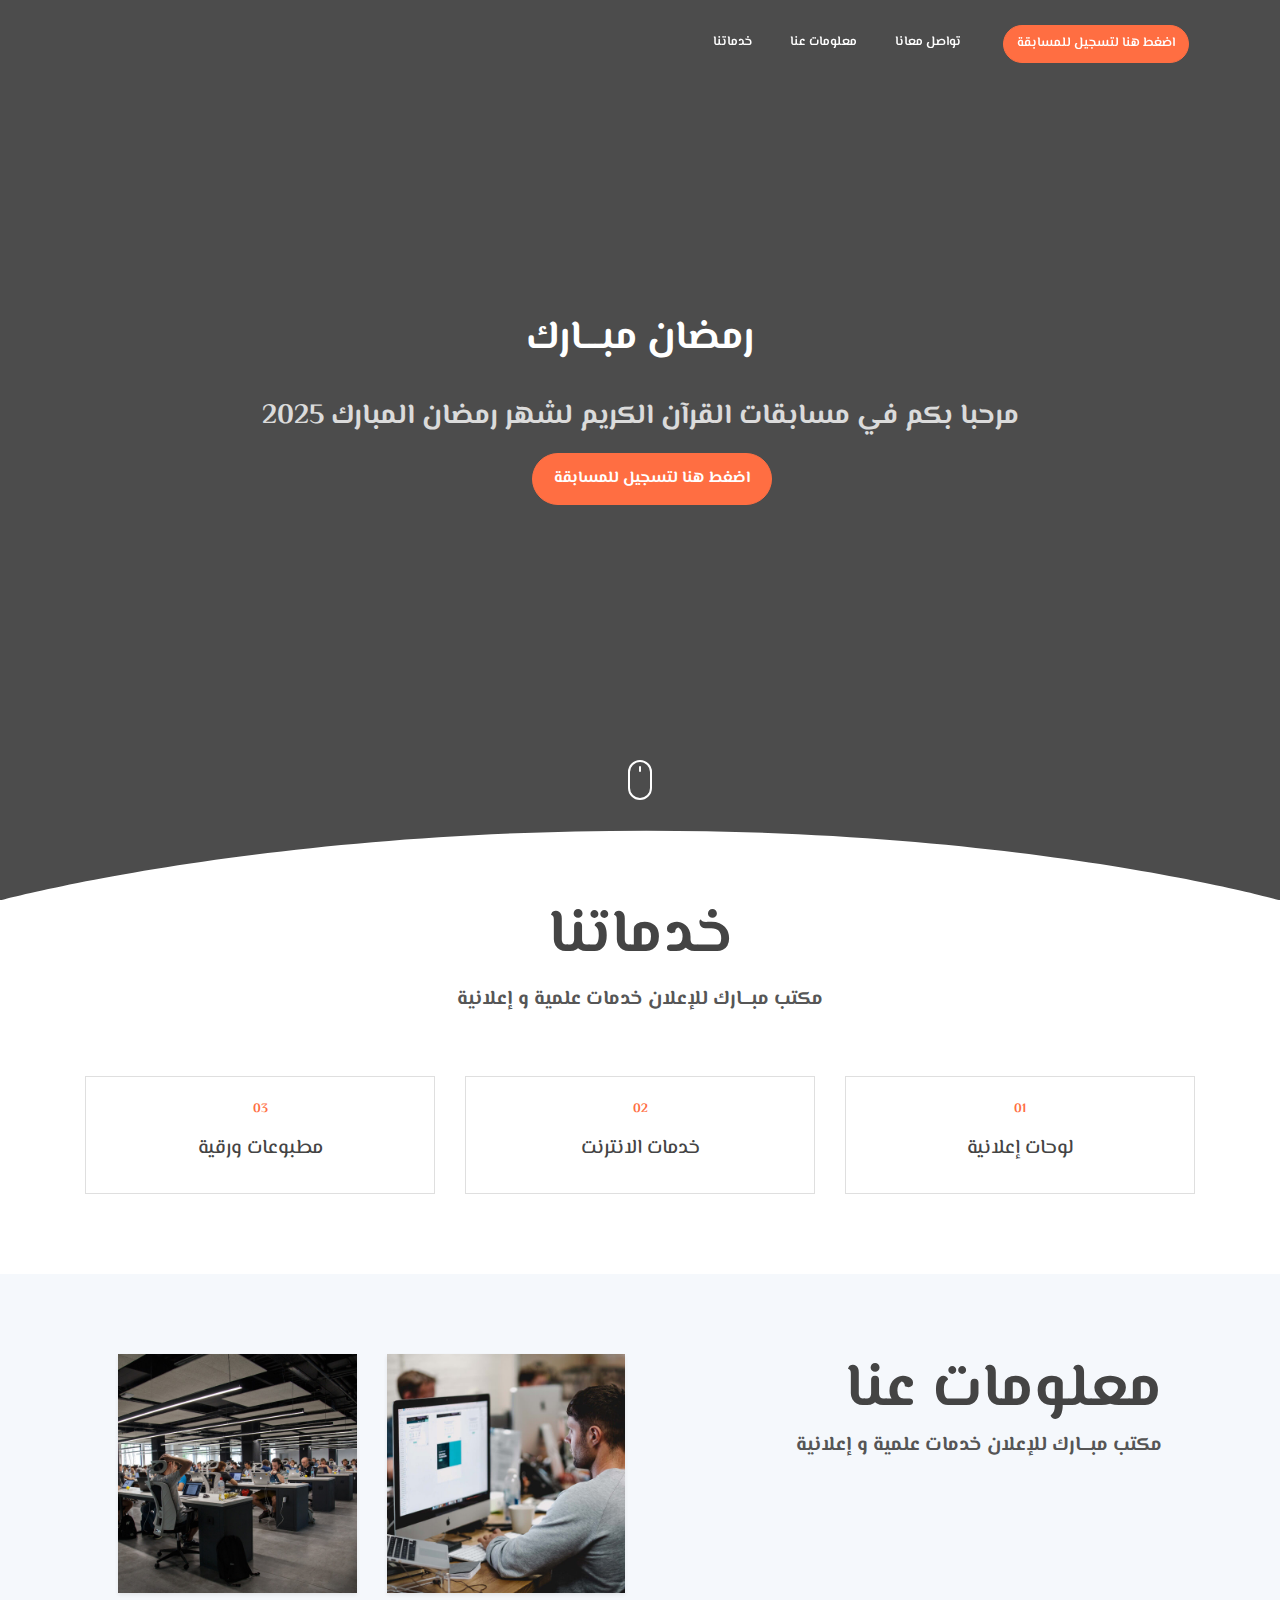
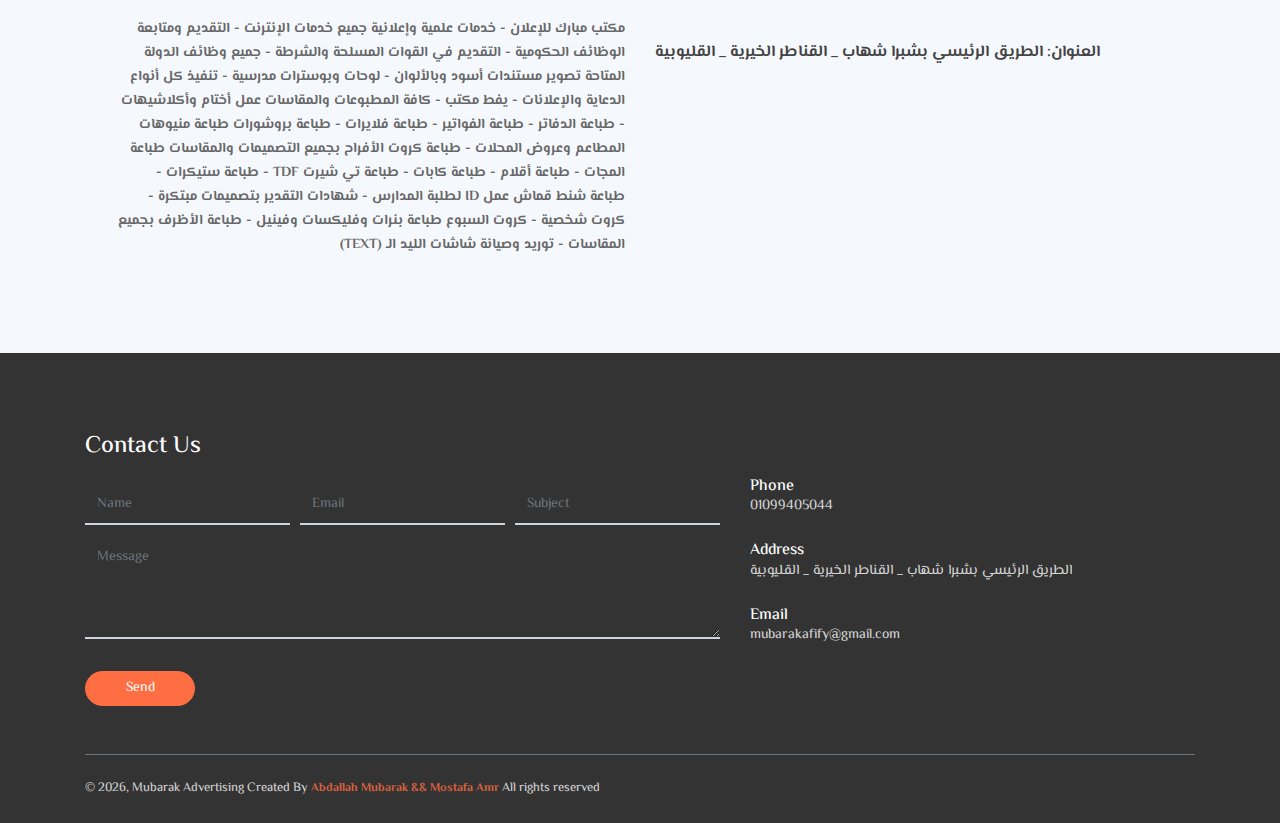
==== commit baac6ff8: "Update index.html" ====
--- a/index.html
+++ b/index.html
@@ -9,7 +9,7 @@
     <!-- font icons -->
     <link rel="stylesheet" href="/assets/vendors/themify-icons/css/themify-icons.css">
     <!-- Bootstrap + form main styles -->
-	<link rel="stylesheet" href="/assets/css/form.css">
+	<link rel="stylesheet" href="./assets/css/form.css">
     <link rel="preconnect" href="https://fonts.googleapis.com">
 <link rel="preconnect" href="https://fonts.gstatic.com" crossorigin>
 <link href="https://fonts.googleapis.com/css2?family=El+Messiri:wght@400..700&display=swap" rel="stylesheet">
@@ -20,7 +20,7 @@
     <nav class="navbar custom-navbar navbar-expand-md navbar-light fixed-top" data-spy="affix" data-offset-top="10">
         <div class="container">
             <a class="navbar-brand" href="#">
-                <img src="/assets/imgs/1.png" alt="">
+                <img src="assets/imgs/لوجو مبارك (1) - Copy.png" alt="">
             </a>
             <button class="navbar-toggler ml-auto" type="button" data-toggle="collapse" data-target="#navbarSupportedContent" aria-controls="navbarSupportedContent" aria-expanded="false" aria-label="Toggle navigation">
                 <span class="navbar-toggler-icon"></span>
@@ -38,7 +38,7 @@
                         <a class="nav-link" href="#contact">تواصل معانا</a>
                     </li>
                     <li class="nav-item">
-                        <a href="/rule.html" class="ml-4 nav-link btn btn-primary btn-sm rounded" style="text-align: center;">اضغط هنا لتسجيل للمسابقة</a>
+                        <a href="http://localhost:3000/rule" class="ml-4 nav-link btn btn-primary btn-sm rounded" style="text-align: center;">اضغط هنا لتسجيل للمسابقة</a>
                     </li>
                 </ul>
             </div>
@@ -56,7 +56,7 @@
                 <p>مرحبا بكم في مسابقات القرآن الكريم لشهر رمضان المبارك 2025</p>            
             </li> 
             <li class="nav-item">
-                <a href="/rule.html" class="ml-4 nav-link btn btn-primary btn-sm rounded">اضغط هنا لتسجيل للمسابقة</a>
+                <a href="./rule.html" class="ml-4 nav-link btn btn-primary btn-sm rounded">اضغط هنا لتسجيل للمسابقة</a>
             </li> 
         </div>  
         <div class="shape">
@@ -114,7 +114,7 @@
                     <h6 class="section-subtitle mb-4" >مكتب مبـــارك للإعلان خدمات علمية و إعلانية
                     </h6>
                     <p ></p>
-                    <iframe class="text-center"  src="https://www.google.com/maps/embed?pb=!1m17!1m12!1m3!1d3445.7372676297796!2d31.115023584879527!3d30.273066281799746!2m3!1f0!2f0!3f0!3m2!1i1024!2i768!4f13.1!3m2!1m1!2zMzDCsDE2JzIzLjAiTiAzMcKwMDYnNDYuMiJF!5e0!3m2!1sar!2seg!4v1740865009170!5m2!1sar!2seg" width="450" height="350" style="border:0;" allowfullscreen="" loading="lazy" referrerpolicy="no-referrer-when-downgrade"></iframe>                
+                    <iframe class="text-center"  src="https://www.google.com/maps/embed?pb=!1m17!1m12!1m3!1d3445.7372676297796!2d31.115023584879527!3d30.273066281799746!2m3!1f0!2f0!3f0!3m2!1i1024!2i768!4f13.1!3m2!1m1!2zMzDCsDE2JzIzLjAiTiAzMcKwMDYnNDYuMiJF!5e0!3m2!1sar!2seg!4v1740865009170!5m2!1sar!2seg"  style="border:0;" allowfullscreen="" loading="lazy" referrerpolicy="no-referrer-when-downgrade"></iframe>                
                     <br>
                     <strong>العنوان:</strong> الطريق الرئيسي بشبرا شهاب _ القناطر الخيرية _ القليوبية 
                 </div>
@@ -193,17 +193,17 @@
     </section>
 	
 	<!-- core  -->
-    <script src="/assets/vendors/jquery/jquery-3.4.1.js"></script>
-    <script src="/assets/vendors/bootstrap/bootstrap.bundle.js"></script>
+    <script src="assets/vendors/jquery/jquery-3.4.1.js"></script>
+    <script src="assets/vendors/bootstrap/bootstrap.bundle.js"></script>
 
     <!-- bootstrap 3 affix -->
-	<script src="/assets/vendors/bootstrap/bootstrap.affix.js"></script>
+	<script src="assets/vendors/bootstrap/bootstrap.affix.js"></script>
 
     <!-- Isotope -->
-    <script src="/assets/vendors/isotope/isotope.pkgd.js"></script>
-
-    <!-- form js -->
-    <script src="/assets/js/form.js"></script>
+    <script src="assets/vendors/isotope/isotope.pkgd.js"></script>
+
+    <!-- LeadMark js -->
+    <script src="assets/js/leadmark.js"></script>
 
 </body>
 </html>
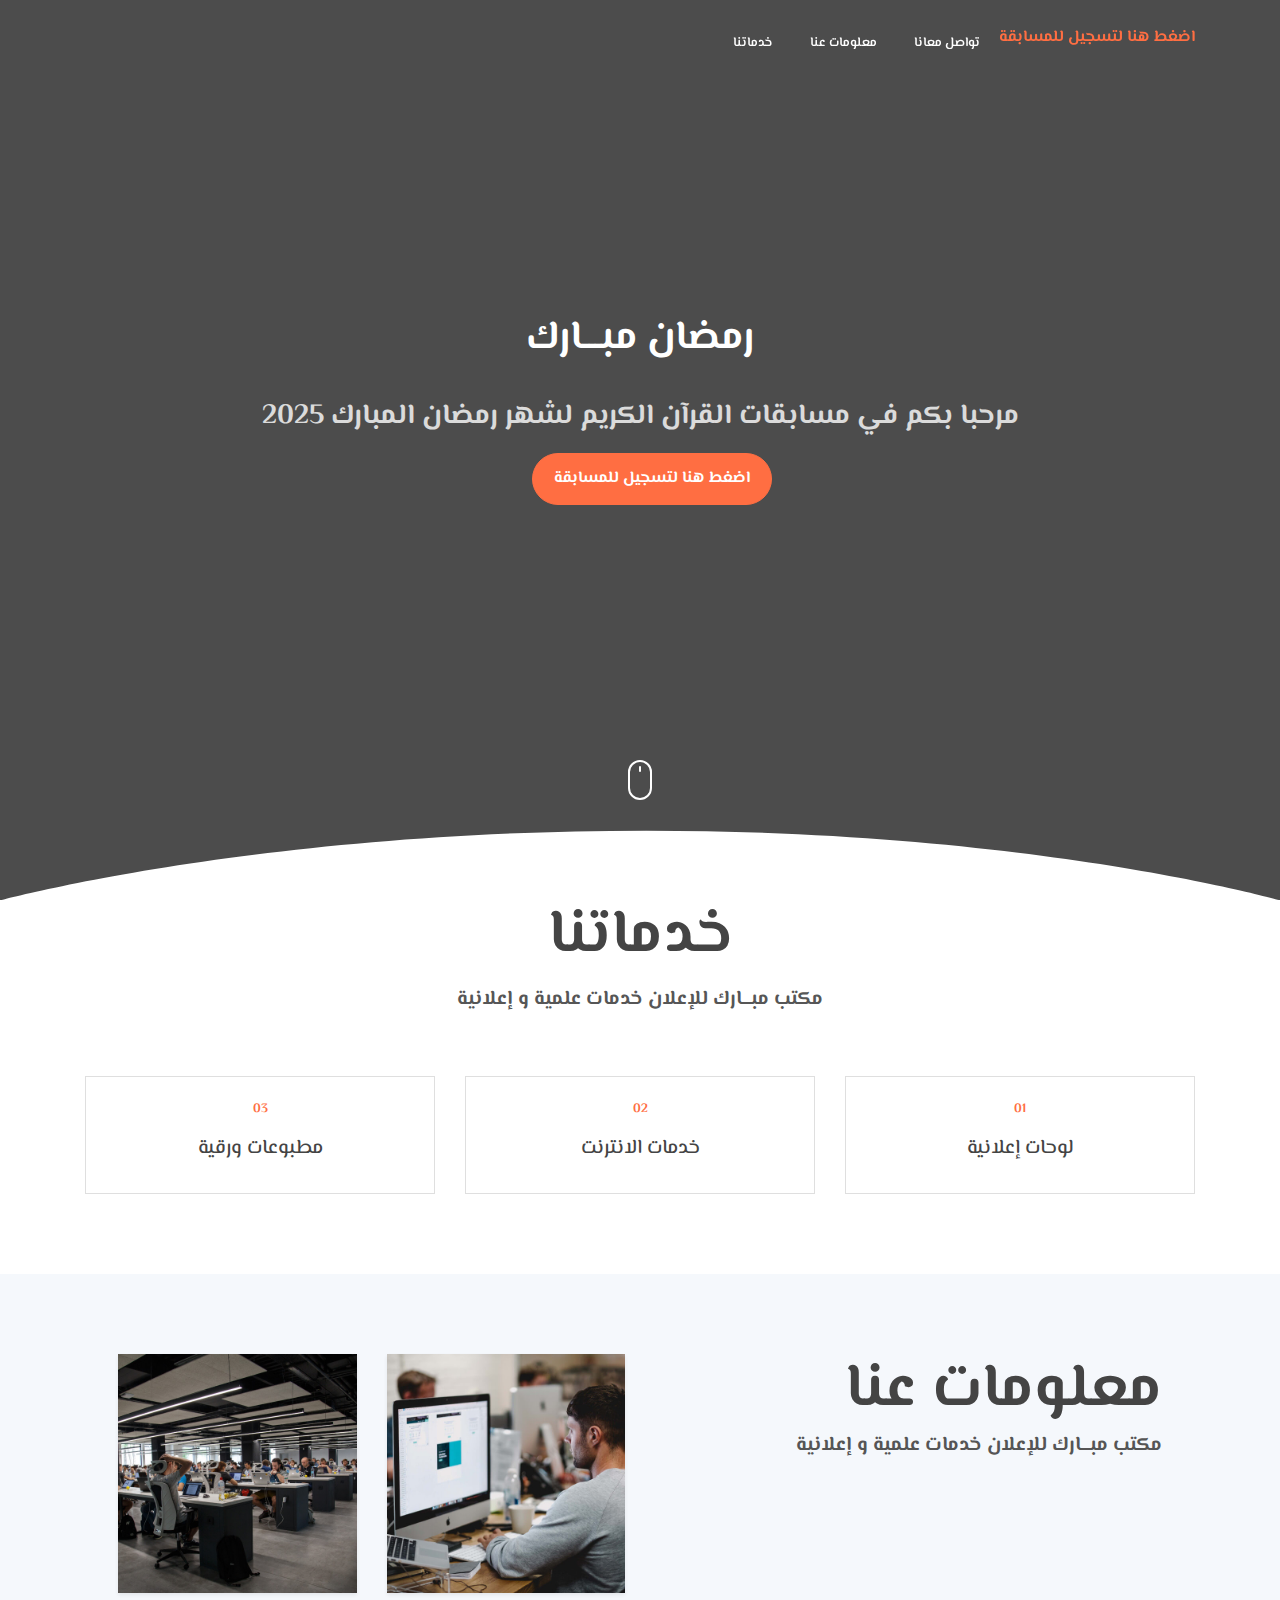
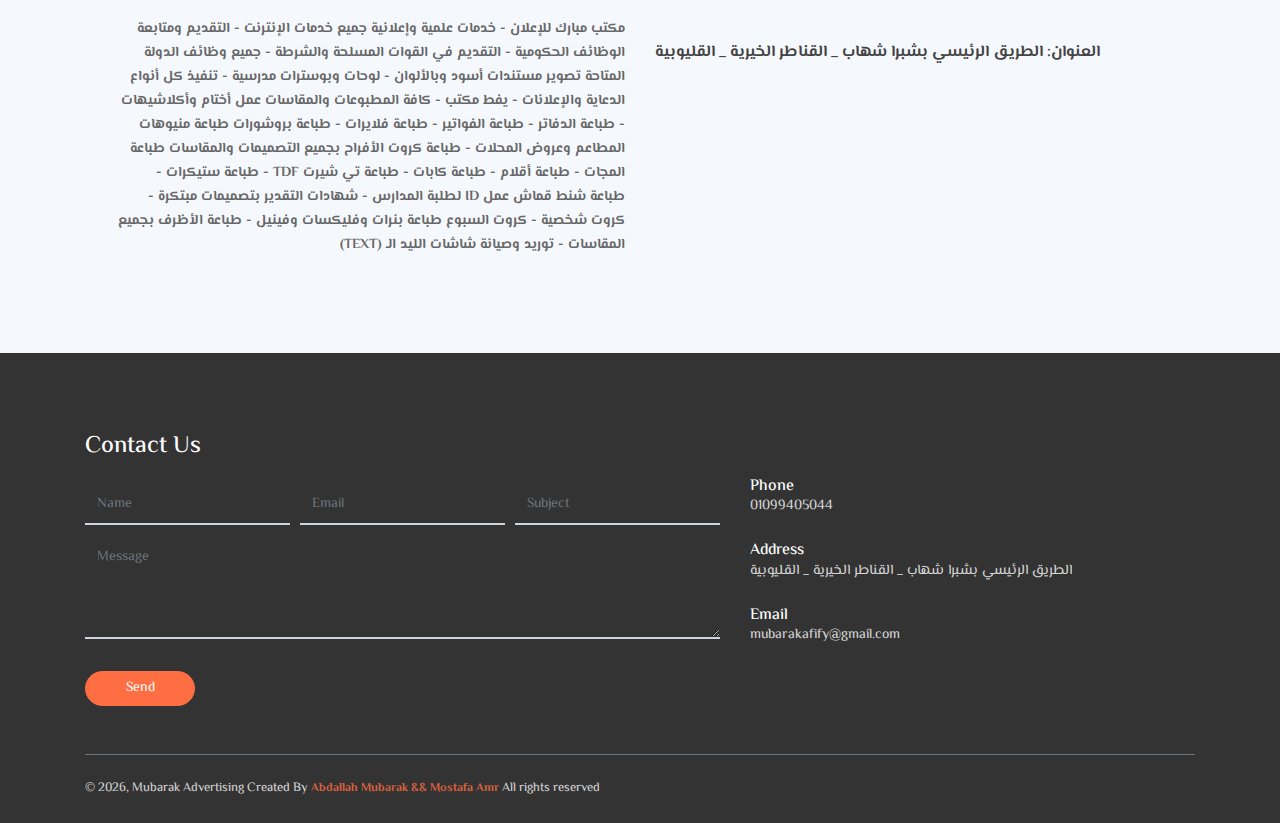
==== commit 84673614: "Update index.html" ====
--- a/index.html
+++ b/index.html
@@ -7,7 +7,7 @@
     <meta name="author" content="">
     <title>مكتب مبارك للإعلان</title>
     <!-- font icons -->
-    <link rel="stylesheet" href="/assets/vendors/themify-icons/css/themify-icons.css">
+    <link rel="stylesheet" href="./assets/vendors/themify-icons/css/themify-icons.css">
     <!-- Bootstrap + form main styles -->
 	<link rel="stylesheet" href="./assets/css/form.css">
     <link rel="preconnect" href="https://fonts.googleapis.com">
@@ -20,7 +20,7 @@
     <nav class="navbar custom-navbar navbar-expand-md navbar-light fixed-top" data-spy="affix" data-offset-top="10">
         <div class="container">
             <a class="navbar-brand" href="#">
-                <img src="assets/imgs/لوجو مبارك (1) - Copy.png" alt="">
+                <img src="./assets/imgs/لوجو مبارك (1) - Copy.png" alt="">
             </a>
             <button class="navbar-toggler ml-auto" type="button" data-toggle="collapse" data-target="#navbarSupportedContent" aria-controls="navbarSupportedContent" aria-expanded="false" aria-label="Toggle navigation">
                 <span class="navbar-toggler-icon"></span>
@@ -38,7 +38,7 @@
                         <a class="nav-link" href="#contact">تواصل معانا</a>
                     </li>
                     <li class="nav-item">
-                        <a href="http://localhost:3000/rule" class="ml-4 nav-link btn btn-primary btn-sm rounded" style="text-align: center;">اضغط هنا لتسجيل للمسابقة</a>
+                        <a href="./rule.html"ml-4 nav-link btn btn-primary btn-sm rounded" style="text-align: center;">اضغط هنا لتسجيل للمسابقة</a>
                     </li>
                 </ul>
             </div>
@@ -122,10 +122,10 @@
                     <div class="col-md-6 pl-md-5">
                     <div class="row">
                         <div class="col-6">
-                            <img src="/assets/imgs/about-1.jpg" alt="" class="w-100 shadow-sm">
+                            <img src="./assets/imgs/about-1.jpg" alt="" class="w-100 shadow-sm">
                         </div>
                         <div class="col-6">
-                            <img src="/assets/imgs/about-2.jpg" alt="" class="w-100 shadow-sm">
+                            <img src="./assets/imgs/about-2.jpg" alt="" class="w-100 shadow-sm">
                         </div>
                         <div class="col-12 mt-4">
                             <p dir="rtl" style="text-align: right; line-height: 1.5rem; font-weight: bold;">
@@ -193,17 +193,17 @@
     </section>
 	
 	<!-- core  -->
-    <script src="assets/vendors/jquery/jquery-3.4.1.js"></script>
-    <script src="assets/vendors/bootstrap/bootstrap.bundle.js"></script>
+    <script src="./assets/vendors/jquery/jquery-3.4.1.js"></script>
+    <script src="./assets/vendors/bootstrap/bootstrap.bundle.js"></script>
 
     <!-- bootstrap 3 affix -->
-	<script src="assets/vendors/bootstrap/bootstrap.affix.js"></script>
+	<script src="./assets/vendors/bootstrap/bootstrap.affix.js"></script>
 
     <!-- Isotope -->
-    <script src="assets/vendors/isotope/isotope.pkgd.js"></script>
+    <script src="./assets/vendors/isotope/isotope.pkgd.js"></script>
 
     <!-- LeadMark js -->
-    <script src="assets/js/leadmark.js"></script>
+    <script src="./assets/js/leadmark.js"></script>
 
 </body>
 </html>
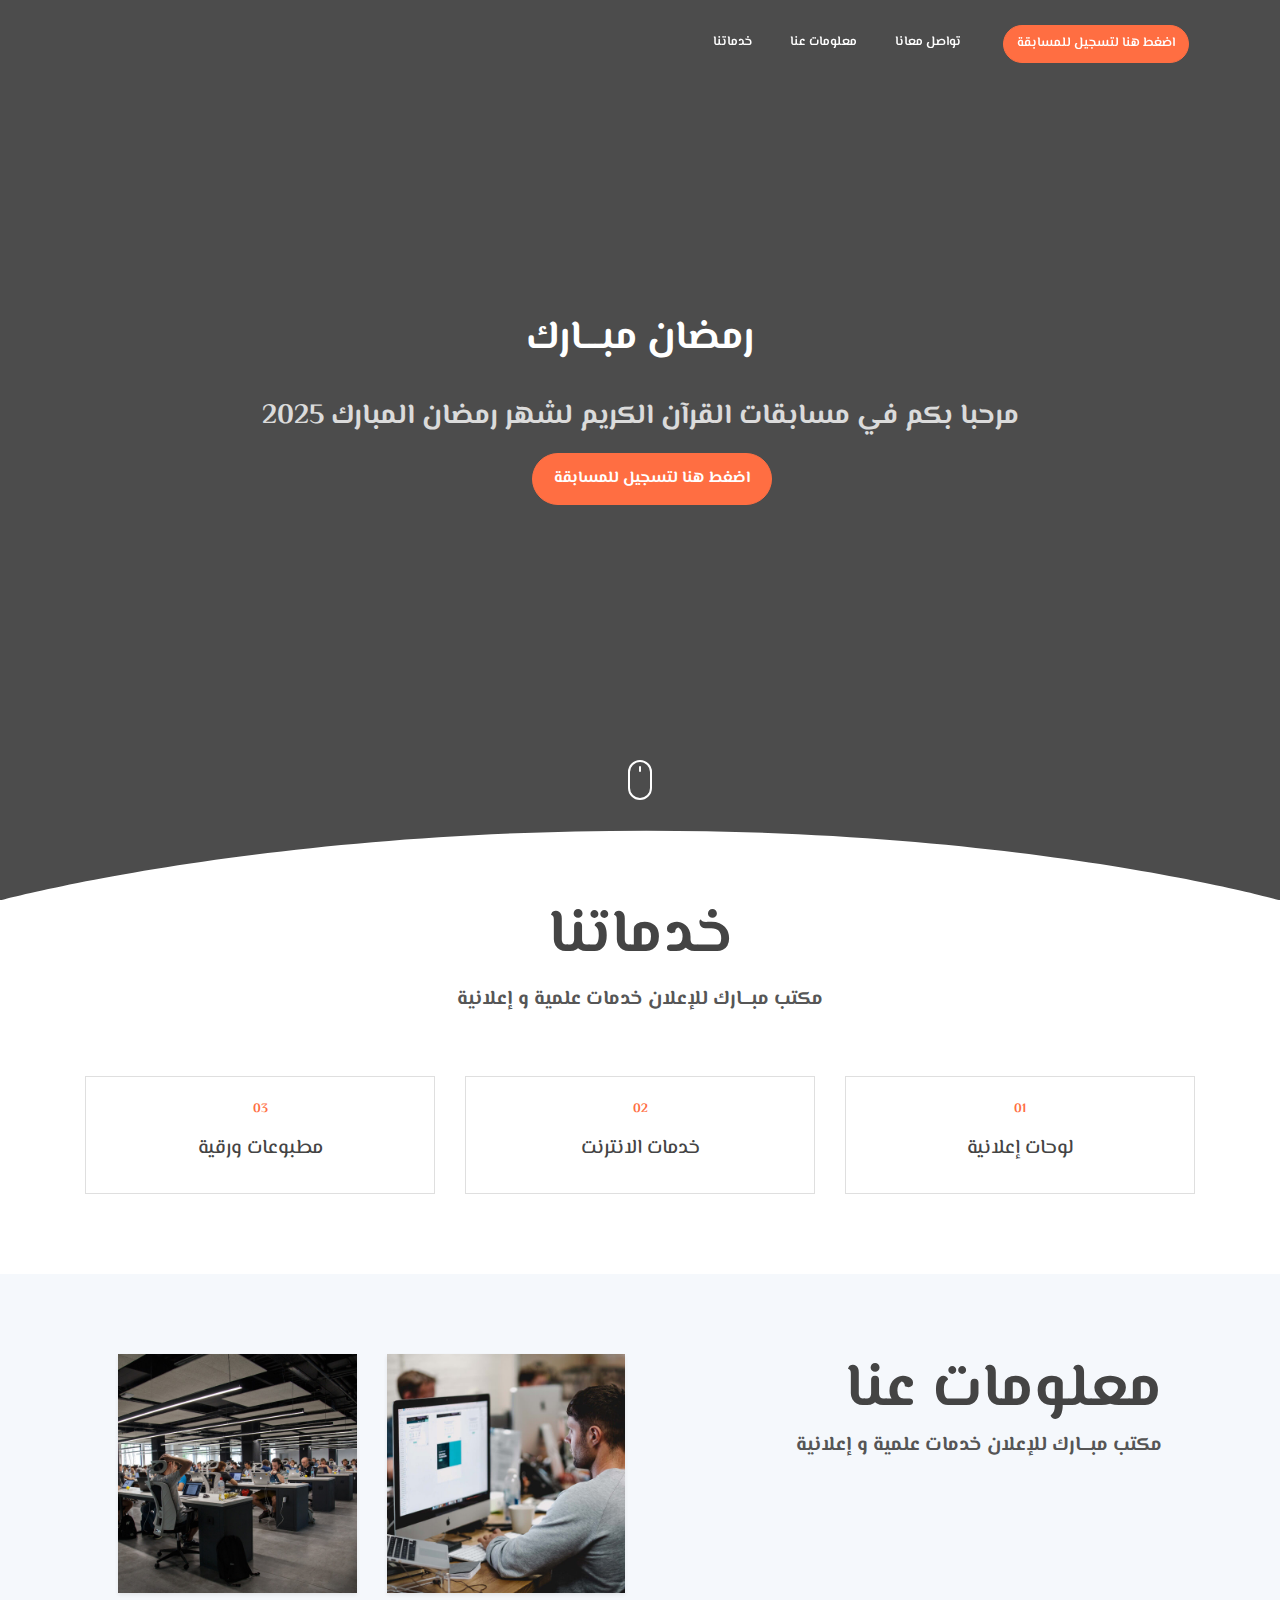
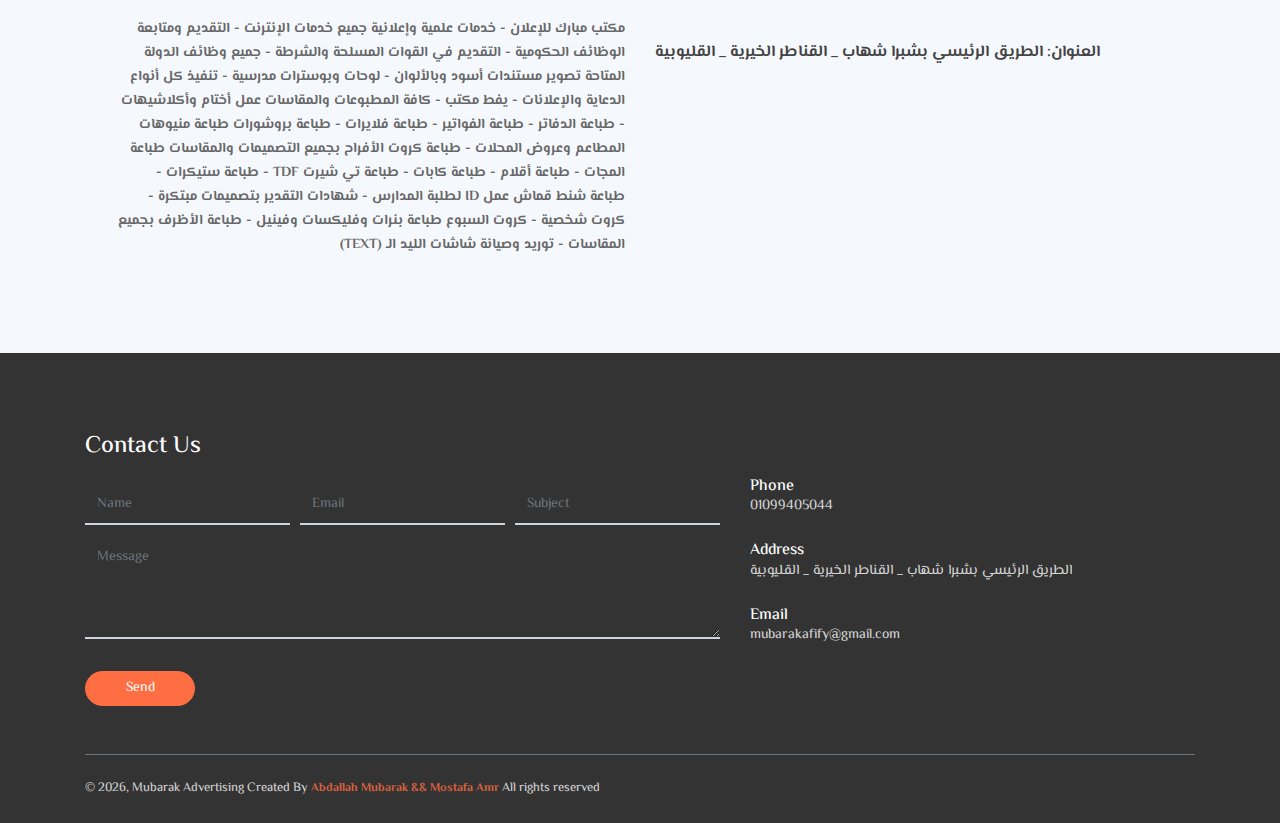
==== commit 5e5ae52c: "Update index.html" ====
--- a/index.html
+++ b/index.html
@@ -38,7 +38,7 @@
                         <a class="nav-link" href="#contact">تواصل معانا</a>
                     </li>
                     <li class="nav-item">
-                        <a href="./rule.html"ml-4 nav-link btn btn-primary btn-sm rounded" style="text-align: center;">اضغط هنا لتسجيل للمسابقة</a>
+                        <a href="./rule.html" class="ml-4 nav-link btn btn-primary btn-sm rounded" style="text-align: center;">اضغط هنا لتسجيل للمسابقة</a>
                     </li>
                 </ul>
             </div>
@@ -203,7 +203,7 @@
     <script src="./assets/vendors/isotope/isotope.pkgd.js"></script>
 
     <!-- LeadMark js -->
-    <script src="./assets/js/leadmark.js"></script>
+    <script src="./assets/js/form.js"></script>
 
 </body>
 </html>
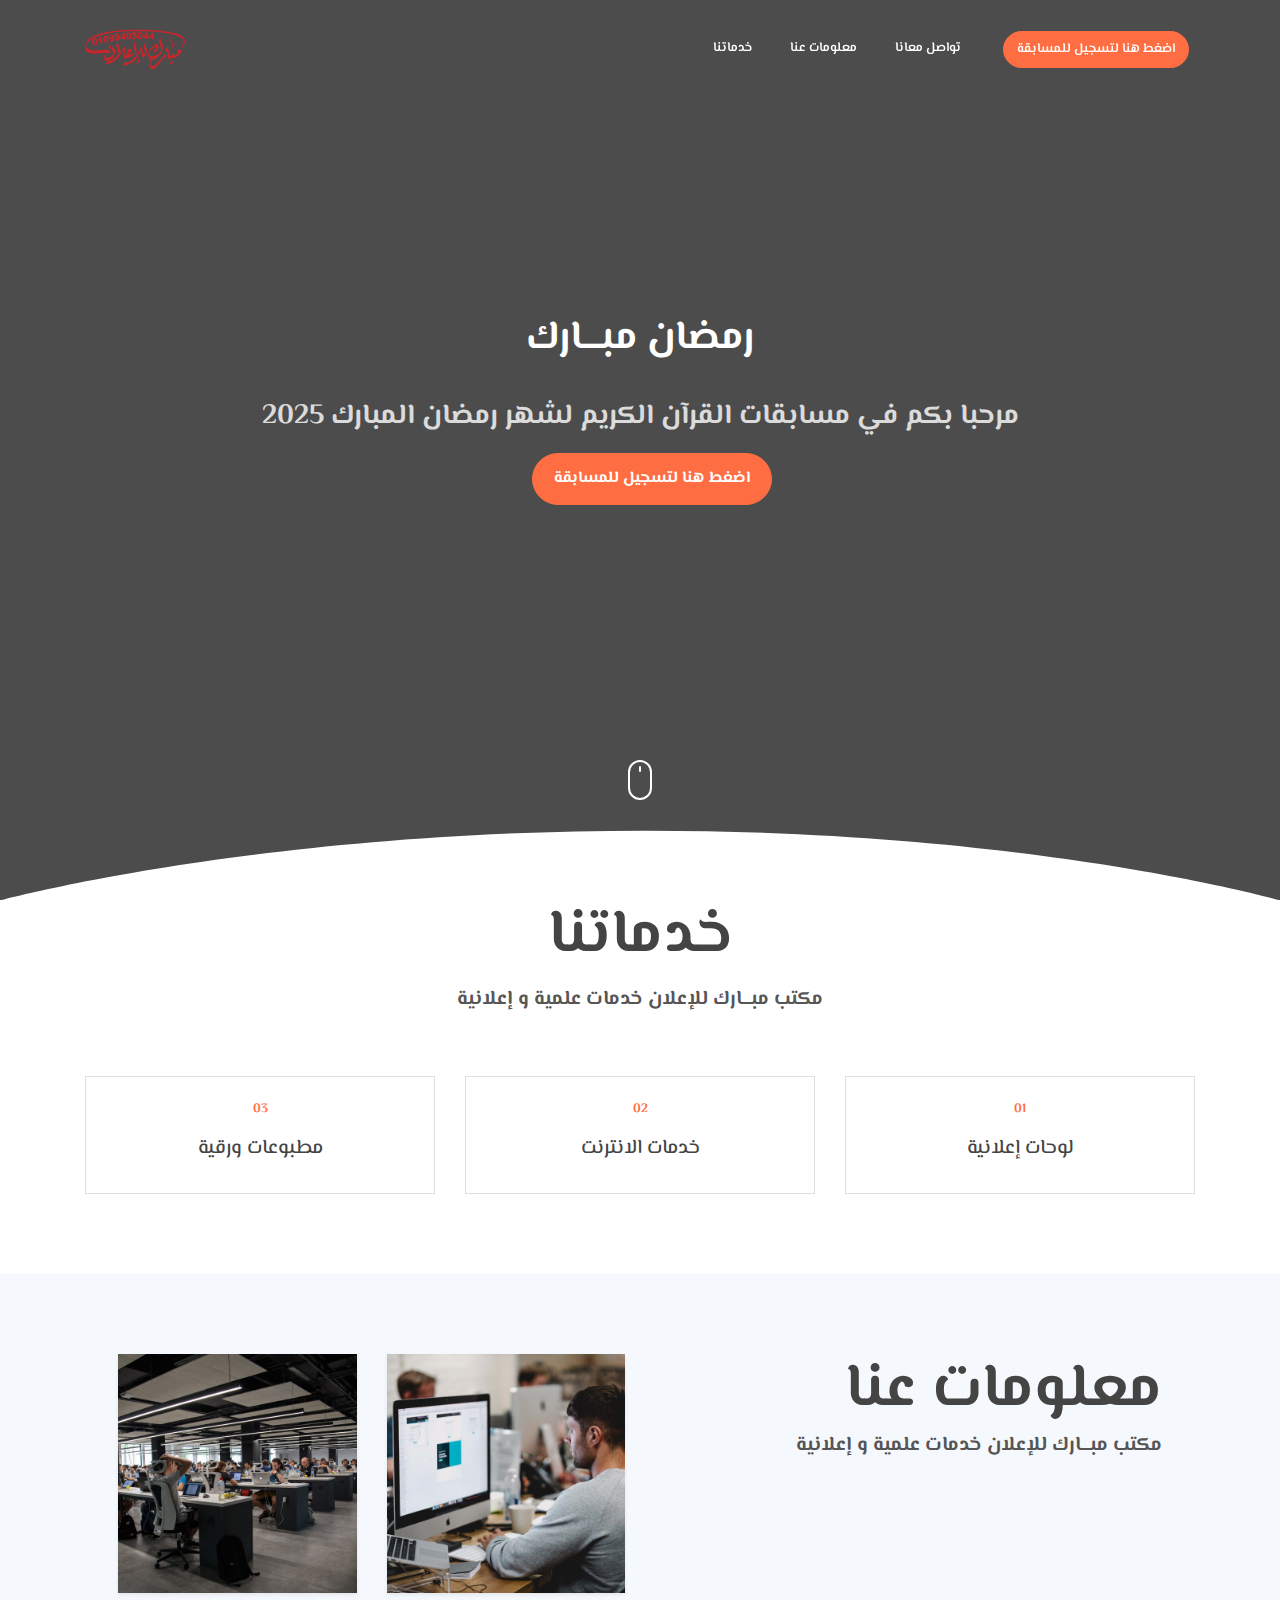
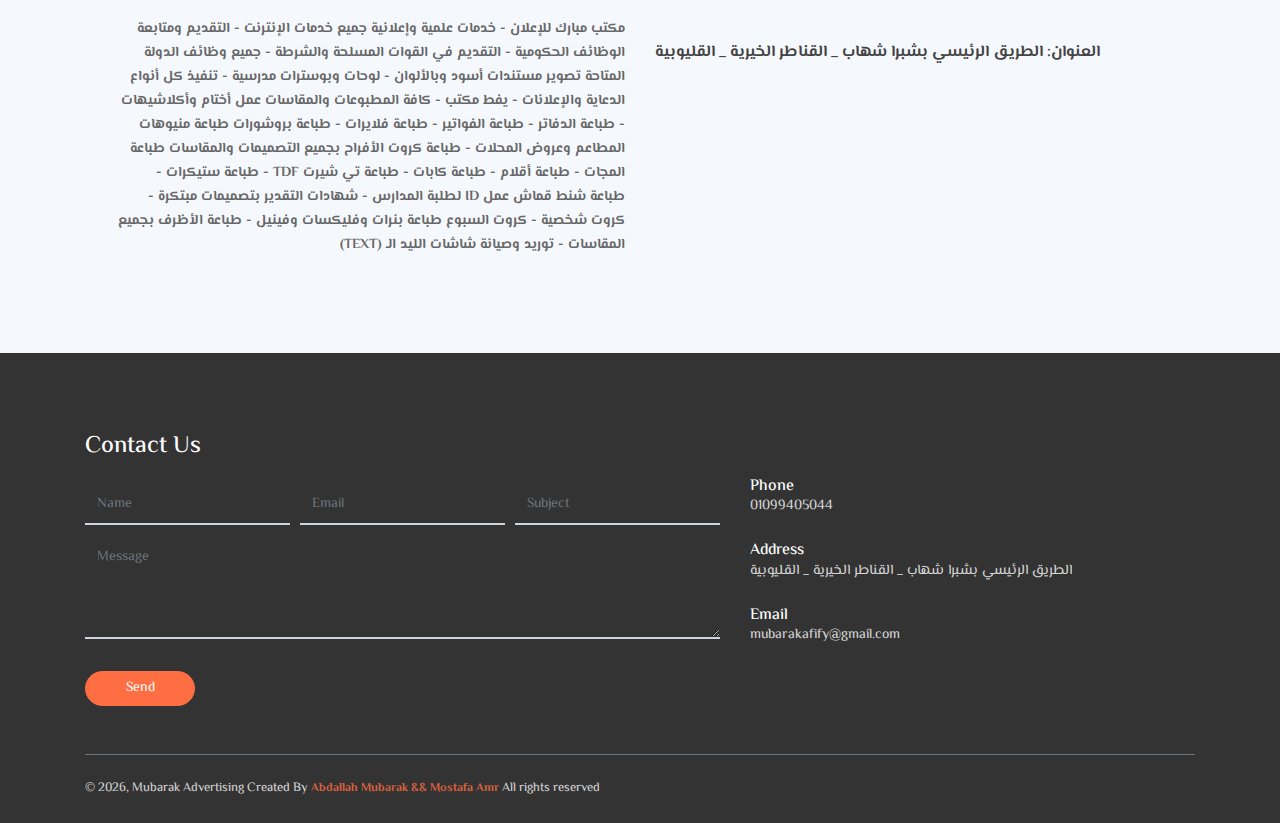
==== commit ed0e68cf: "Update index.html" ====
--- a/index.html
+++ b/index.html
@@ -20,7 +20,7 @@
     <nav class="navbar custom-navbar navbar-expand-md navbar-light fixed-top" data-spy="affix" data-offset-top="10">
         <div class="container">
             <a class="navbar-brand" href="#">
-                <img src="./assets/imgs/لوجو مبارك (1) - Copy.png" alt="">
+                <img src="./assets/imgs/1.png" alt="">
             </a>
             <button class="navbar-toggler ml-auto" type="button" data-toggle="collapse" data-target="#navbarSupportedContent" aria-controls="navbarSupportedContent" aria-expanded="false" aria-label="Toggle navigation">
                 <span class="navbar-toggler-icon"></span>
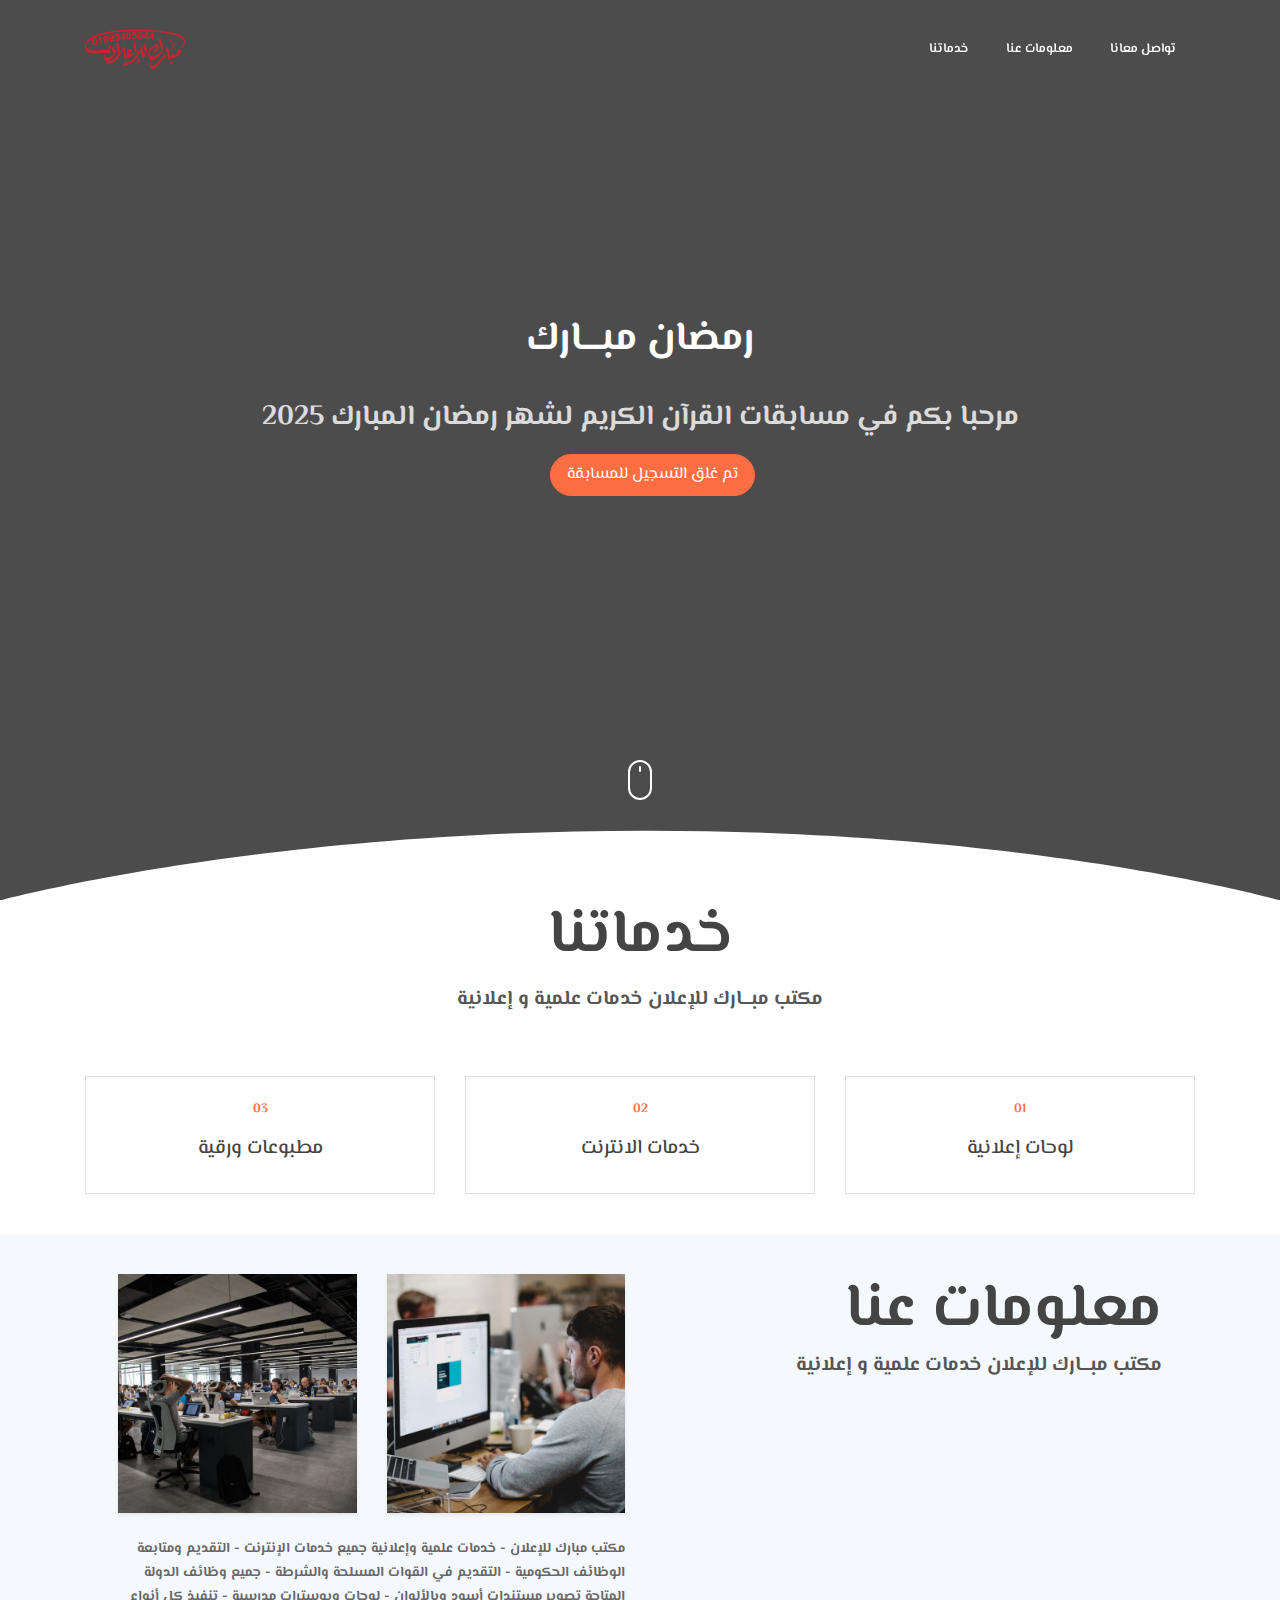
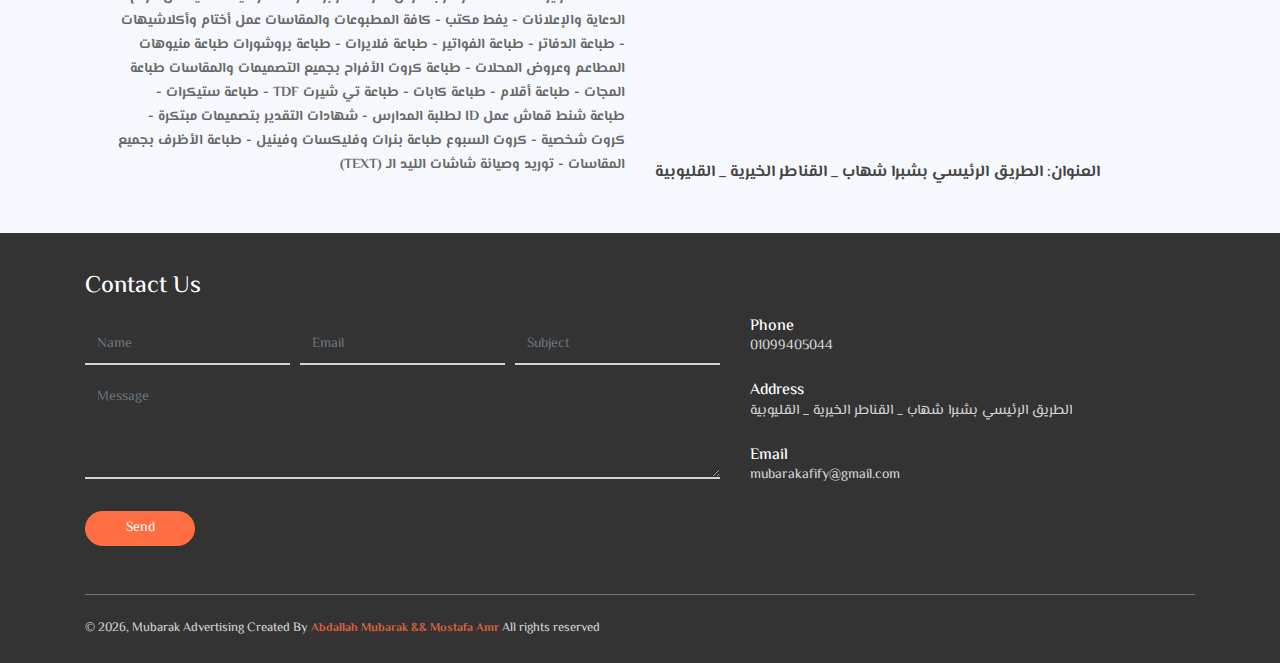
==== commit bace31a3: "Update index.html" ====
--- a/index.html
+++ b/index.html
@@ -38,8 +38,8 @@
                         <a class="nav-link" href="#contact">تواصل معانا</a>
                     </li>
                     <li class="nav-item">
-                        <a href="./rule.html" class="ml-4 nav-link btn btn-primary btn-sm rounded" style="text-align: center;">اضغط هنا لتسجيل للمسابقة</a>
-                    </li>
+<!--                         <a href="./rule.html" class="ml-4 nav-link btn btn-primary btn-sm rounded" style="text-align: center;">اضغط هنا لتسجيل للمسابقة</a>
+                    </li> -->
                 </ul>
             </div>
         </div>
@@ -56,7 +56,9 @@
                 <p>مرحبا بكم في مسابقات القرآن الكريم لشهر رمضان المبارك 2025</p>            
             </li> 
             <li class="nav-item">
-                <a href="./rule.html" class="ml-4 nav-link btn btn-primary btn-sm rounded">اضغط هنا لتسجيل للمسابقة</a>
+<!--                 <a href="./rule.html" class="ml-4 nav-link btn btn-primary btn-sm rounded">اضغط هنا لتسجيل للمسابقة</a> -->
+		                    <h3  class="ml-4 nav-link btn btn-primary btn-sm rounded">تم غلق التسجيل للمسابقة </h3>
+
             </li> 
         </div>  
         <div class="shape">
--- a/assets/css/form.css
+++ b/assets/css/form.css
@@ -554,7 +554,16 @@
   margin-right: auto;
   margin-left: auto;
 }
-
+iframe{
+  width: 450px;
+  height: 350px;
+}
+@media (max-width: 992px) {
+  iframe{
+    width: 300px;
+    height: 300px;
+  }
+}
 @media (min-width: 576px) {
   .container {
     max-width: 540px;
@@ -7634,7 +7643,6 @@
 }
 
 .embed-responsive .embed-responsive-item,
-.embed-responsive iframe,
 .embed-responsive embed,
 .embed-responsive object,
 .embed-responsive video {
@@ -11587,7 +11595,7 @@
 }
 
 .section {
-  padding: 80px 0;
+  padding: 40px 0;
 }
 
 .section:nth-child(even) {
